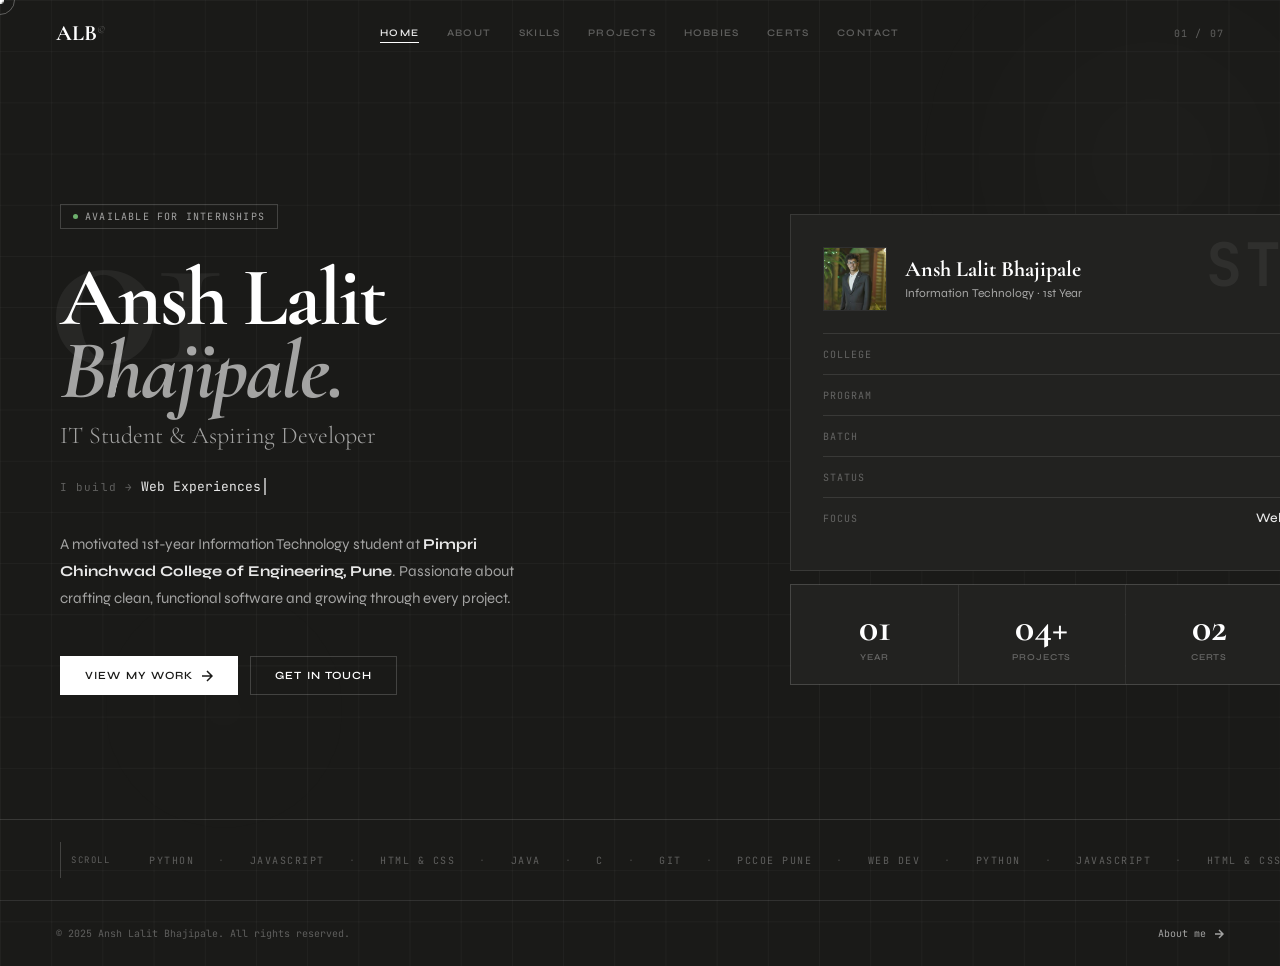
==== index.html @ fe52ee1c "Update index.html" ====
<!doctype html>
<html lang="en">
  <head>
    <meta charset="UTF-8" />
    <meta name="viewport" content="width=device-width, initial-scale=1.0" />
    <title>Ansh Lalit Bhajipale — Portfolio</title>
    <link
      href="https://fonts.googleapis.com/css2?family=Cormorant+Garamond:ital,wght@0,300;0,400;0,600;0,700;1,400;1,600;1,700&family=Syne:wght@400;500;600;700&family=JetBrains+Mono:wght@300;400&display=swap"
      rel="stylesheet"
    />
    <style>
*,
*::before,
*::after {
  box-sizing: border-box;
  margin: 0;
  padding: 0;
}

/* ━━━━━━━━━━━━━━━━━━━━━━━━━━━━━━━
   COLOUR SYSTEM — dark grey base, white accents
   ━━━━━━━━━━━━━━━━━━━━━━━━━━━━━━━ */
:root {
  --bg: #1a1a18; /* primary dark background */
  --bg2: #222220; /* cards / panels */
  --bg3: #2a2a28; /* deeper panels */
  --bg4: #303030; /* hover surfaces */
  --white: #ffffff; /* 5% accent */
  --white90: rgba(255, 255, 255, 0.9);
  --white60: rgba(255, 255, 255, 0.6);
  --white30: rgba(255, 255, 255, 0.3);
  --white12: rgba(255, 255, 255, 0.12);
  --white06: rgba(255, 255, 255, 0.06);
  --line: rgba(255, 255, 255, 0.1);
  --line2: rgba(255, 255, 255, 0.18);

  --f-d: "Cormorant Garamond", serif;
  --f-b: "Syne", sans-serif;
  --f-m: "JetBrains Mono", monospace;
  --ease: cubic-bezier(0.16, 1, 0.3, 1);
  --ease2: cubic-bezier(0.87, 0, 0.13, 1);
}

html {
  scroll-behavior: smooth;
  font-size: 16px;
}
body {
  font-family: var(--f-b);
  background: var(--bg);
  color: var(--white90);
  overflow-x: hidden;
  cursor: none;
  min-height: 100vh;
}

/* ━━━━━━━━━━━━━━━━━━━━━━━━━━━━━━━
   CUSTOM CURSOR
   ━━━━━━━━━━━━━━━━━━━━━━━━━━━━━━━ */
#cd {
  position: fixed;
  width: 7px;
  height: 7px;
  background: var(--white);
  border-radius: 50%;
  pointer-events: none;
  z-index: 9999;
  transform: translate(-50%, -50%);
  transition:
    width 0.25s var(--ease),
    height 0.25s var(--ease),
    opacity 0.25s;
  will-change: left, top;
}
#cr {
  position: fixed;
  width: 30px;
  height: 30px;
  border: 1px solid var(--white30);
  border-radius: 50%;
  pointer-events: none;
  z-index: 9998;
  transform: translate(-50%, -50%);
  transition:
    width 0.35s var(--ease),
    height 0.35s var(--ease),
    border-color 0.3s;
  will-change: left, top;
}
body.hov #cd {
  width: 4px;
  height: 4px;
  opacity: 0.6;
}
body.hov #cr {
  width: 42px;
  height: 42px;
  border-color: var(--white12);
}

/* ━━━━━━━━━━━━━━━━━━━━━━━━━━━━━━━
   PAGE TRANSITION CURTAIN
   ━━━━━━━━━━━━━━━━━━━━━━━━━━━━━━━ */
#curtain {
  position: fixed;
  inset: 0;
  z-index: 8000;
  background: var(--bg3);
  transform: scaleY(0);
  transform-origin: bottom;
  pointer-events: none;
}
#curtain.dn {
  animation: cDn 0.46s var(--ease2) forwards;
}
#curtain.up {
  animation: cUp 0.46s var(--ease2) forwards;
}
@keyframes cDn {
  from {
    transform: scaleY(0);
    transform-origin: bottom;
  }
  to {
    transform: scaleY(1);
    transform-origin: bottom;
  }
}
@keyframes cUp {
  from {
    transform: scaleY(1);
    transform-origin: top;
  }
  to {
    transform: scaleY(0);
    transform-origin: top;
  }
}

/* ━━━━━━━━━━━━━━━━━━━━━━━━━━━━━━━
   NAV
   ━━━━━━━━━━━━━━━━━━━━━━━━━━━━━━━ */
#nav {
  position: fixed;
  top: 0;
  left: 0;
  right: 0;
  z-index: 600;
  display: flex;
  justify-content: space-between;
  align-items: center;
  padding: 20px clamp(20px, 5vw, 56px);
  background: transparent;
  border-bottom: 1px solid transparent;
  transition:
    background 0.4s,
    border-color 0.4s,
    padding 0.35s;
}
#nav.solid {
  background: rgba(26, 26, 24, 0.95);
  backdrop-filter: blur(16px);
  -webkit-backdrop-filter: blur(16px);
  border-color: var(--line);
  padding: 13px clamp(20px, 5vw, 56px);
}
.nav-logo {
  font-family: var(--f-d);
  font-size: 22px;
  font-weight: 700;
  color: var(--white);
  text-decoration: none;
  letter-spacing: -0.2px;
  cursor: none;
  white-space: nowrap;
}
.nav-logo sup {
  font-size: 12px;
  color: var(--white30);
  font-weight: 300;
  margin-left: 1px;
}
.nav-links {
  display: flex;
  gap: 0;
  flex-wrap: wrap;
}
.nl {
  position: relative;
  padding: 6px 14px;
  font-family: var(--f-b);
  font-size: 10px;
  font-weight: 600;
  letter-spacing: 0.12em;
  text-transform: uppercase;
  color: var(--white30);
  background: none;
  border: none;
  cursor: none;
  transition: color 0.25s;
  white-space: nowrap;
}
.nl::after {
  content: "";
  position: absolute;
  bottom: 2px;
  left: 14px;
  right: 14px;
  height: 1px;
  background: var(--white);
  transform: scaleX(0);
  transform-origin: right;
  transition: transform 0.3s var(--ease);
}
.nl:hover,
.nl.on {
  color: var(--white90);
}
.nl:hover::after,
.nl.on::after {
  transform: scaleX(1);
  transform-origin: left;
}
.nav-pg {
  font-family: var(--f-m);
  font-size: 10px;
  color: var(--white30);
  letter-spacing: 0.12em;
  white-space: nowrap;
}

/* ━━━━━━━━━━━━━━━━━━━━━━━━━━━━━━━
   PAGE SHELL
   ━━━━━━━━━━━━━━━━━━━━━━━━━━━━━━━ */
.pg {
  display: none;
  opacity: 1;
  min-height: 100vh;
}
.pg.active {
  display: block;
}
.pg.enter {
  animation: pgIn 0.6s var(--ease) both;
}
@keyframes pgIn {
  from {
    opacity: 0;
    transform: translateY(14px);
  }
  to {
    opacity: 1;
    transform: none;
  }
}

/* ━━━━━━━━━━━━━━━━━━━━━━━━━━━━━━━
   REVEAL UTIL
   ━━━━━━━━━━━━━━━━━━━━━━━━━━━━━━━ */
.rv {
  opacity: 0;
  transform: translateY(22px);
  transition:
    opacity 0.65s var(--ease),
    transform 0.65s var(--ease);
}
.rvl {
  opacity: 0;
  transform: translateX(-22px);
  transition:
    opacity 0.65s var(--ease),
    transform 0.65s var(--ease);
}
.rv.vis,
.rvl.vis {
  opacity: 1;
  transform: none;
}

/* ━━━━━━━━━━━━━━━━━━━━━━━━━━━━━━━
   SHARED
   ━━━━━━━━━━━━━━━━━━━━━━━━━━━━━━━ */
.pg-title {
  font-family: var(--f-d);
  font-size: clamp(44px, 6vw, 78px);
  font-weight: 700;
  line-height: 0.92;
  letter-spacing: -1.5px;
  color: var(--white);
}
.pg-title em {
  font-style: italic;
  color: var(--white60);
}

.sec-lbl {
  display: flex;
  align-items: center;
  gap: 10px;
  margin-bottom: 26px;
}
.sec-lbl-n {
  font-family: var(--f-m);
  font-size: 10px;
  color: var(--white30);
  letter-spacing: 0.15em;
}
.sec-lbl-t {
  font-size: 10px;
  font-weight: 600;
  letter-spacing: 0.15em;
  text-transform: uppercase;
  color: var(--white90);
}
.sec-lbl-l {
  flex: 1;
  height: 1px;
  background: var(--line);
}

.btn {
  display: inline-flex;
  align-items: center;
  gap: 8px;
  padding: 12px 24px;
  font-family: var(--f-b);
  font-size: 11px;
  font-weight: 600;
  letter-spacing: 0.1em;
  text-transform: uppercase;
  background: var(--white);
  color: var(--bg);
  border: 1px solid var(--white);
  cursor: none;
  text-decoration: none;
  transition:
    background 0.25s,
    color 0.25s,
    transform 0.2s;
}
.btn:hover {
  background: var(--white90);
  transform: translateY(-2px);
}
.btn svg {
  transition: transform 0.3s;
}
.btn:hover svg {
  transform: translate(3px, -3px);
}
.btn-o {
  background: transparent;
  color: var(--white);
  border-color: var(--line2);
}
.btn-o:hover {
  background: var(--white12);
  color: var(--white);
}

.pg-foot {
  border-top: 1px solid var(--line);
  padding: clamp(16px, 3vw, 26px) clamp(20px, 5vw, 56px);
  display: flex;
  justify-content: space-between;
  align-items: center;
  flex-wrap: wrap;
  gap: 10px;
  background: var(--bg);
}
.fc {
  font-family: var(--f-m);
  font-size: 10px;
  color: var(--white30);
}
.fn {
  display: inline-flex;
  align-items: center;
  gap: 8px;
  font-family: var(--f-m);
  font-size: 10px;
  color: var(--white60);
  background: none;
  border: none;
  cursor: none;
  transition: color 0.25s;
}
.fn:hover {
  color: var(--white);
}

::-webkit-scrollbar {
  width: 3px;
}
::-webkit-scrollbar-track {
  background: var(--bg);
}
::-webkit-scrollbar-thumb {
  background: var(--bg4);
}

/* ━━━━━━━━━━━━━━━━━━━━━━━━━━━━━━━━━━━━━━━━━━━━━━━━━━
   ①  H O M E  —  COMPLETELY NEW COVER PAGE
   ━━━━━━━━━━━━━━━━━━━━━━━━━━━━━━━━━━━━━━━━━━━━━━━━━━ */
#home {
  padding: 0;
  position: relative;
  overflow: hidden;
}

/* animated grid background */
.cover-grid-bg {
  position: fixed;
  inset: 0;
  pointer-events: none;
  z-index: 0;
  background-image:
    linear-gradient(var(--line) 1px, transparent 1px),
    linear-gradient(90deg, var(--line) 1px, transparent 1px);
  background-size: clamp(32px, 4vw, 56px) clamp(32px, 4vw, 56px);
  opacity: 0.35;
  animation: gridShift 20s linear infinite;
}
@keyframes gridShift {
  from {
    background-position: 0 0;
  }
  to {
    background-position: 56px 56px;
  }
}

/* large ambient orbs */
.orb {
  position: fixed;
  border-radius: 50%;
  filter: blur(80px);
  pointer-events: none;
  z-index: 0;
  opacity: 0.18;
}
.orb1 {
  width: clamp(260px, 40vw, 520px);
  height: clamp(260px, 40vw, 520px);
  background: radial-gradient(
    circle,
    rgba(255, 255, 255, 0.15),
    transparent 70%
  );
  top: -10%;
  right: -10%;
  animation: orbFloat 14s ease-in-out infinite;
}
.orb2 {
  width: clamp(180px, 25vw, 360px);
  height: clamp(180px, 25vw, 360px);
  background: radial-gradient(
    circle,
    rgba(255, 255, 255, 0.1),
    transparent 70%
  );
  bottom: 10%;
  left: 5%;
  animation: orbFloat 18s ease-in-out infinite reverse;
}
@keyframes orbFloat {
  0%,
  100% {
    transform: translate(0, 0) scale(1);
  }
  33% {
    transform: translate(20px, -30px) scale(1.05);
  }
  66% {
    transform: translate(-15px, 20px) scale(0.95);
  }
}

/* cover layout */
.cover-wrap {
  position: relative;
  z-index: 2;
  min-height: 100vh;
  display: grid;
  grid-template-rows: 1fr auto;
  padding-top: 80px;
}
.cover-main {
  display: grid;
  grid-template-columns: 500px 670px;
  align-items: center;
  padding: clamp(40px, 6vw, 80px) clamp(20px, 5vw, 60px);
  gap: 18vw;
}
.cover-left {
  position: relative;
}

/* big decorative number */
.cover-bignum {
  position: absolute;
  top: -30px;
  left: -10px;
  font-family: var(--f-d);
  font-size: clamp(120px, 18vw, 240px);
  font-weight: 700;
  color: var(--white06);
  line-height: 1;
  letter-spacing: -8px;
  pointer-events: none;
  user-select: none;
  animation: fI 1.2s var(--ease) both;
}

.cover-eyebrow {
  display: flex;
  align-items: center;
  gap: 10px;
  margin-bottom: clamp(20px, 3vw, 32px);
  animation: sR 0.7s 0.1s var(--ease) both;
  position: relative;
  z-index: 1;
}
.eyebrow-pill {
  display: flex;
  align-items: center;
  gap: 7px;
  padding: 5px 12px;
  border: 1px solid var(--line2);
  font-family: var(--f-m);
  font-size: 10px;
  color: var(--white60);
  letter-spacing: 0.12em;
  text-transform: uppercase;
}
.eyebrow-dot {
  width: 5px;
  height: 5px;
  background: #6db06d;
  border-radius: 50%;
  animation: blink 2.2s ease-in-out infinite;
  flex-shrink: 0;
}
@keyframes blink {
  0%,
  100% {
    opacity: 1;
  }
  50% {
    opacity: 0.25;
  }
}

.cover-name {
  font-family: var(--f-d);
  font-size: clamp(44px, 6.5vw, 88px);
  font-weight: 700;
  line-height: 0.88;
  letter-spacing: -2px;
  color: var(--white);
  position: relative;
  z-index: 1;
  animation: sR 0.7s 0.22s var(--ease) both;
}
.cover-name em {
  font-style: italic;
  color: var(--white60);
  display: block;
}

.cover-role {
  font-family: var(--f-d);
  font-size: clamp(16px, 2vw, 24px);
  font-weight: 300;
  color: var(--white60);
  margin-top: 14px;
  margin-bottom: clamp(16px, 3vw, 28px);
  position: relative;
  z-index: 1;
  animation: sR 0.7s 0.34s var(--ease) both;
}

/* typewriter */
.cover-typewriter {
  display: flex;
  align-items: center;
  gap: 8px;
  margin-bottom: clamp(20px, 3vw, 36px);
  animation: sR 0.7s 0.44s var(--ease) both;
  position: relative;
  z-index: 1;
}
.tw-label {
  font-family: var(--f-m);
  font-size: 11px;
  color: var(--white30);
  letter-spacing: 0.1em;
}
.tw-text {
  font-family: var(--f-m);
  font-size: 13px;
  color: var(--white90);
  border-right: 2px solid var(--white60);
  padding-right: 3px;
  animation: cursor-blink 1s step-end infinite;
  white-space: nowrap;
  overflow: hidden;
}
@keyframes cursor-blink {
  0%,
  100% {
    border-color: var(--white60);
  }
  50% {
    border-color: transparent;
  }
}

.cover-desc {
  font-size: clamp(13px, 1.4vw, 15px);
  line-height: 1.8;
  color: var(--white60);
  max-width: 460px;
  margin-bottom: clamp(24px, 4vw, 44px);
  position: relative;
  z-index: 1;
  animation: sR 0.7s 0.54s var(--ease) both;
}

.cover-btns {
  display: flex;
  gap: 12px;
  flex-wrap: wrap;
  animation: sR 0.7s 0.65s var(--ease) both;
  position: relative;
  z-index: 1;
}

/* right panel */
.cover-right {
  display: flex;
  flex-direction: column;
  gap: clamp(12px, 1vw, 20px);
  animation: fI 0.9s 0.4s var(--ease) both;
}

/* identity card */
.id-card {
  background: var(--bg2);
  border: 1px solid var(--line);
  padding: clamp(20px, 3vw, 32px);
  position: relative;
  overflow: hidden;
}
.id-card::before {
  content: "STUDENT";
  position: absolute;
  top: 10px;
  right: -20px;
  font-family: var(--f-m);
  font-size: 60px;
  font-weight: 700;
  color: var(--white06);
  letter-spacing: 0.05em;
  pointer-events: none;
}
.id-top {
  display: flex;
  align-items: center;
  gap: clamp(12px, 2vw, 18px);
  margin-bottom: clamp(16px, 2vw, 22px);
}
.id-avatar {
  width: clamp(48px, 6vw, 64px);
  height: clamp(48px, 6vw, 64px);
  border: 1px solid var(--line2);
  border-color: #303030;
  display: flex;
  align-items: center;
  justify-content: center;
  font-family: var(--f-d);
  font-size: clamp(18px, 3vw, 26px);
  font-weight: 700;
  color: var(--white);
  background: var(--bg3);
  flex-shrink: 0;
  background-image: url('pfp.jpg');
  background-repeat: no-repeat;
  background-size: cover; /* Or 'contain' */
  background-position: center; /* Centers the image */
}
.id-info h3 {
  font-family: var(--f-d);
  font-size: clamp(16px, 2vw, 22px);
  font-weight: 700;
  color: var(--white);
  line-height: 1.2;
}
.id-info p {
  font-size: clamp(10px, 1.2vw, 12px);
  color: var(--white60);
  margin-top: 3px;
  line-height: 1.4;
}
.id-rows {
  display: flex;
  flex-direction: column;
  gap: 0;
  border-top: 1px solid var(--line);
}
.id-row {
  display: flex;
  justify-content: space-between;
  align-items: center;
  padding: clamp(8px, 1.2vw, 12px) 0;
  border-bottom: 1px solid var(--line);
}
.id-row:last-child {
  border-bottom: none;
}
.id-key {
  font-family: var(--f-m);
  font-size: 10px;
  color: var(--white30);
  letter-spacing: 0.1em;
  text-transform: uppercase;
}
.id-val {
  font-size: clamp(11px, 1.2vw, 13px);
  color: var(--white90);
  font-weight: 500;
  text-align: right;
}

/* stats grid */
.cover-stats {
  display: grid;
  grid-template-columns: repeat(4, 1fr);
  gap: 1px;
  background: var(--line);
  border: 1px solid var(--line);
}
.cs-cell {
  background: var(--bg2);
  padding: clamp(14px, 2vw, 22px) clamp(10px, 1.5vw, 16px);
  text-align: center;
  transition: background 0.3s;
}
.cs-cell:hover {
  background: var(--bg4);
}
.cs-n {
  font-family: var(--f-d);
  font-size: clamp(24px, 3.5vw, 40px);
  font-weight: 700;
  color: var(--white);
  display: block;
  line-height: 1;
}
.cs-l {
  font-size: 9px;
  font-weight: 600;
  color: var(--white30);
  letter-spacing: 0.1em;
  text-transform: uppercase;
  margin-top: 5px;
  display: block;
}

/* scroll indicator */
.cover-bottom {
  position: relative;
  z-index: 2;
  display: flex;
  justify-content: space-between;
  align-items: center;
  padding: clamp(14px, 2vw, 22px) clamp(20px, 5vw, 60px);
  border-top: 1px solid var(--line);
}
.cover-scroll {
  display: flex;
  align-items: center;
  gap: 10px;
}
.c-scr-line {
  width: 1px;
  height: 36px;
  background: var(--line2);
  animation: p2 2.2s ease-in-out infinite;
}
@keyframes p2 {
  0%,
  100% {
    transform: scaleY(1);
    opacity: 1;
  }
  50% {
    transform: scaleY(0.5);
    opacity: 0.3;
  }
}
.c-scr-txt {
  font-family: var(--f-m);
  font-size: 9px;
  color: var(--white30);
  letter-spacing: 0.18em;
  text-transform: uppercase;
}
.cover-marquee {
  overflow: hidden;
  flex: 1;
  margin: 0 clamp(16px, 3vw, 40px);
}
.marquee-inner {
  display: flex;
  gap: 24px;
  white-space: nowrap;
  animation: mq 20s linear infinite;
}
.marquee-inner span {
  font-family: var(--f-m);
  font-size: 10px;
  color: var(--white30);
  letter-spacing: 0.15em;
  text-transform: uppercase;
}
.mq-dot {
  color: var(--line2) !important;
}
@keyframes mq {
  from {
    transform: translateX(0);
  }
  to {
    transform: translateX(-50%);
  }
}
.cover-num {
  font-family: var(--f-m);
  font-size: 10px;
  color: var(--white30);
  letter-spacing: 0.1em;
}

@keyframes sR {
  from {
    opacity: 0;
    transform: translateX(-18px);
  }
  to {
    opacity: 1;
    transform: none;
  }
}
@keyframes fI {
  from {
    opacity: 0;
  }
  to {
    opacity: 1;
  }
}

/* ━━━━━━━━━━━━━━━━━━━━━━━━━━━━━━━
   ②  ABOUT
   ━━━━━━━━━━━━━━━━━━━━━━━━━━━━━━━ */
.abt-top {
  padding: clamp(80px, 10vw, 130px) clamp(20px, 5vw, 56px)
    clamp(40px, 5vw, 70px);
  border-bottom: 1px solid var(--line);
  display: grid;
  grid-template-columns: 1fr 1fr;
  gap: clamp(30px, 5vw, 70px);
  align-items: end;
  background: var(--bg);
}
.abt-intro {
  font-size: clamp(13px, 1.5vw, 16px);
  line-height: 1.9;
  color: var(--white60);
  padding-left: 18px;
  border-left: 2px solid var(--white);
}
.abt-body {
  display: grid;
  grid-template-columns: 3fr 2fr;
  border-bottom: 1px solid var(--line);
}
.abt-main {
  padding: clamp(28px, 4vw, 52px);
  border-right: 1px solid var(--line);
  background: var(--bg);
}
.abt-side {
  padding: clamp(28px, 4vw, 52px) clamp(20px, 3vw, 38px);
  background: var(--bg2);
}
.abt-text p {
  font-size: clamp(13px, 1.4vw, 15px);
  line-height: 1.9;
  color: var(--white60);
  margin-bottom: 16px;
}
.abt-text strong {
  color: var(--white);
  font-weight: 600;
}
.edu-item {
  padding: 14px 0;
  border-bottom: 1px solid var(--line);
  transition: padding-left 0.3s var(--ease);
}
.edu-item:first-child {
  border-top: 1px solid var(--line);
}
.edu-item:hover {
  padding-left: 8px;
}
.edu-yr {
  font-family: var(--f-m);
  font-size: 10px;
  color: var(--white30);
  margin-bottom: 4px;
}
.edu-deg {
  font-size: 13px;
  font-weight: 600;
  color: var(--white);
  margin-bottom: 3px;
}
.edu-sch {
  font-size: 11px;
  color: var(--white60);
}
.int-list {
  display: flex;
  flex-direction: column;
  gap: 7px;
  margin-top: 18px;
}
.int-tag {
  display: flex;
  align-items: center;
  gap: 10px;
  padding: 9px 13px;
  background: var(--bg3);
  font-size: 12px;
  color: var(--white90);
  transition:
    background 0.3s,
    padding-left 0.3s;
  cursor: none;
}
.int-tag::before {
  content: "";
  width: 3px;
  height: 3px;
  background: var(--white60);
  border-radius: 50%;
  flex-shrink: 0;
}
.int-tag:hover {
  background: var(--bg4);
  padding-left: 20px;
}
.abt-strip {
  display: grid;
  grid-template-columns: repeat(4, 1fr);
  border-top: 1px solid var(--line);
  background: var(--bg2);
}
.strip-c {
  padding: clamp(18px, 2.5vw, 28px) clamp(16px, 2.5vw, 30px);
  border-right: 1px solid var(--line);
  transition: background 0.3s;
}
.strip-c:last-child {
  border-right: none;
}
.strip-c:hover {
  background: var(--bg4);
}
.strip-big {
  font-family: var(--f-d);
  font-size: clamp(28px, 4vw, 36px);
  font-weight: 700;
  color: var(--white);
  display: block;
  margin-bottom: 4px;
}
.strip-sm {
  font-size: 10px;
  color: var(--white30);
  letter-spacing: 0.1em;
  text-transform: uppercase;
}

/* ━━━━━━━━━━━━━━━━━━━━━━━━━━━━━━━
   ③  SKILLS — redesigned
   ━━━━━━━━━━━━━━━━━━━━━━━━━━━━━━━ */
.skl-top {
  padding: clamp(80px, 10vw, 130px) clamp(20px, 5vw, 56px) clamp(36px, 4vw, 56px);
  border-bottom: 1px solid var(--line);
  display: flex;
  justify-content: space-between;
  align-items: flex-end;
  flex-wrap: wrap;
  gap: 16px;
  background: var(--bg);
}
.skl-note {
  font-size: 13px;
  color: var(--white60);
  max-width: 280px;
  text-align: right;
  line-height: 1.7;
}

/* Skill rows — editorial split layout */
.skl-rows {
  display: flex;
  flex-direction: column;
}
.skl-row {
  display: grid;
  grid-template-columns: 300px 1fr;
  border-bottom: 1px solid var(--line);
  background: var(--bg);
  transition: background 0.3s;
  position: relative;
  overflow: hidden;
}
.skl-row::before {
  content: "";
  position: absolute;
  left: 0; top: 0; bottom: 0;
  width: 0;
  background: var(--white);
  transition: width 0.35s var(--ease);
}
.skl-row:hover::before { width: 2px; }
.skl-row:hover { background: var(--bg2); }

.skl-row-left {
  padding: clamp(24px, 3.5vw, 44px) clamp(20px, 4vw, 56px);
  border-right: 1px solid var(--line);
  display: flex;
  gap: 18px;
  align-items: flex-start;
}
.skl-row-num {
  font-family: var(--f-m);
  font-size: 10px;
  color: var(--white30);
  letter-spacing: 0.15em;
  padding-top: 2px;
  flex-shrink: 0;
}
.skl-row-info {
  display: flex;
  flex-direction: column;
  gap: 8px;
}
.skl-row-cat {
  font-size: 10px;
  font-weight: 600;
  letter-spacing: 0.15em;
  text-transform: uppercase;
  color: var(--white90);
}
.skl-row-names {
  font-family: var(--f-d);
  font-size: clamp(18px, 2.2vw, 24px);
  font-weight: 600;
  color: var(--white60);
  line-height: 1.3;
  letter-spacing: -0.3px;
}

.skl-row-right {
  padding: clamp(24px, 3.5vw, 44px) clamp(20px, 4vw, 56px);
}
.skl-stack-bars {
  display: flex;
  flex-direction: column;
  gap: 12px;
  width: 100%;
}
.skl-stack-item {
  display: grid;
  grid-template-columns: 140px 1fr 36px;
  align-items: center;
  gap: 14px;
}
.skl-stack-label {
  font-size: 11px;
  font-weight: 500;
  color: var(--white60);
  white-space: nowrap;
}
.skl-stack-track {
  height: 2px;
  background: var(--bg4);
  overflow: hidden;
}
.skl-stack-fill {
  height: 100%;
  background: var(--white);
  transform: scaleX(0);
  transform-origin: left;
  transition: transform 1.1s var(--ease);
}
.skl-stack-pct {
  font-family: var(--f-m);
  font-size: 10px;
  color: var(--white30);
  text-align: right;
}

/* keep old .bar-fill working for animBars() selector */
.bar-fill { height: 100%; background: var(--white); transform: scaleX(0); transform-origin: left; transition: transform 1.1s var(--ease); }

.chips-row {
  padding: clamp(24px, 3vw, 38px) clamp(20px, 5vw, 56px);
  border-bottom: 1px solid var(--line);
  background: var(--bg2);
}
.chips-lbl {
  font-size: 10px;
  font-weight: 600;
  letter-spacing: 0.15em;
  text-transform: uppercase;
  color: var(--white30);
  margin-bottom: 16px;
}
.chips {
  display: flex;
  flex-wrap: wrap;
  gap: 8px;
}
.chip {
  padding: 6px 13px;
  border: 1px solid var(--line);
  font-family: var(--f-m);
  font-size: 11px;
  color: var(--white60);
  transition: background 0.25s, color 0.25s, border-color 0.25s, transform 0.2s;
  cursor: none;
}
.chip:hover {
  background: var(--white);
  color: var(--bg);
  border-color: var(--white);
  transform: translateY(-2px);
}

/* ━━━━━━━━━━━━━━━━━━━━━━━━━━━━━━━
   ⑤  CERTIFICATIONS — 2-card bold
   ━━━━━━━━━━━━━━━━━━━━━━━━━━━━━━━ */
.crt-top {
  padding: clamp(80px, 10vw, 130px) clamp(20px, 5vw, 56px) clamp(36px, 4vw, 56px);
  border-bottom: 1px solid var(--line);
  display: grid;
  grid-template-columns: 1fr 1fr;
  gap: clamp(24px, 4vw, 60px);
  align-items: end;
  background: var(--bg);
}
.crt-sub {
  font-size: clamp(13px, 1.5vw, 15px);
  line-height: 1.9;
  color: var(--white60);
  max-width: 380px;
  align-self: end;
}
.crt-duo {
  display: grid;
  grid-template-columns: 1fr 1fr;
  min-height: 420px;
}
.crt-big {
  position: relative;
  overflow: hidden;
  padding: clamp(32px, 4vw, 60px) clamp(24px, 4vw, 56px);
  border-right: 1px solid var(--line);
  border-bottom: 1px solid var(--line);
  background: var(--bg);
  display: flex;
  flex-direction: column;
  gap: 20px;
  transition: background 0.35s;
}
.crt-big:last-child { border-right: none; }
.crt-big:hover { background: var(--bg2); }
.crt-big::before {
  content: "";
  position: absolute;
  top: 0; left: 0; right: 0;
  height: 0;
  background: var(--white);
  transition: height 0.35s var(--ease);
}
.crt-big:hover::before { height: 2px; }

.crt-big-num {
  font-family: var(--f-m);
  font-size: 10px;
  color: var(--white30);
  letter-spacing: 0.15em;
}
.crt-big-icon {
  font-size: clamp(32px, 4vw, 48px);
  line-height: 1;
}
.crt-big-body {
  flex: 1;
  position: relative;
  z-index: 1;
}
.crt-big-name {
  font-family: var(--f-d);
  font-size: clamp(28px, 4vw, 48px);
  font-weight: 700;
  color: var(--white);
  letter-spacing: -1px;
  line-height: 1.05;
  margin-bottom: 10px;
}
.crt-big-issuer {
  font-size: 11px;
  font-weight: 600;
  letter-spacing: 0.1em;
  text-transform: uppercase;
  color: var(--white30);
  margin-bottom: 16px;
}
.crt-big-desc {
  font-size: clamp(12px, 1.3vw, 13px);
  color: var(--white60);
  line-height: 1.75;
  max-width: 400px;
  margin-bottom: 20px;
}
.crt-big-tags {
  display: flex;
  gap: 6px;
  flex-wrap: wrap;
}
.crt-big-deco {
  position: absolute;
  bottom: -12px;
  right: -6px;
  font-family: var(--f-d);
  font-size: clamp(72px, 10vw, 130px);
  font-weight: 700;
  color: var(--white06);
  letter-spacing: -4px;
  pointer-events: none;
  user-select: none;
  line-height: 1;
  transition: color 0.35s;
}
.crt-big:hover .crt-big-deco { color: rgba(255,255,255,0.09); }

/* ━━━━━━━━━━━━━━━━━━━━━━━━━━━━━━━
   ④  PROJECTS
   ━━━━━━━━━━━━━━━━━━━━━━━━━━━━━━━ */
.prj-top {
  padding: clamp(80px, 10vw, 130px) clamp(20px, 5vw, 56px)
    clamp(36px, 4vw, 56px);
  border-bottom: 1px solid var(--line);
  display: flex;
  justify-content: space-between;
  align-items: flex-end;
  flex-wrap: wrap;
  gap: 16px;
  background: var(--bg);
}
.prj-note {
  font-size: 13px;
  color: var(--white60);
  max-width: 270px;
  text-align: right;
  line-height: 1.7;
}
.prj-list {
  display: flex;
  flex-direction: column;
}
.prj-row {
  display: grid;
  grid-template-columns: clamp(44px, 5vw, 68px) 1fr auto;
  align-items: center;
  gap: clamp(16px, 3vw, 34px);
  padding: clamp(20px, 3vw, 30px) clamp(20px, 5vw, 56px);
  border-bottom: 1px solid var(--line);
  position: relative;
  overflow: hidden;
  background: var(--bg);
  transition: background 0.3s;
  cursor: none;
}
.prj-row::before {
  content: "";
  position: absolute;
  left: 0;
  top: 0;
  bottom: 0;
  width: 0;
  background: var(--white);
  transition: width 0.35s var(--ease);
}
.prj-row:hover::before {
  width: 2px;
}
.prj-row:hover {
  background: var(--bg2);
}
.prj-num {
  font-family: var(--f-m);
  font-size: 11px;
  color: var(--white30);
  position: relative;
  z-index: 1;
}
.prj-info {
  position: relative;
  z-index: 1;
  min-width: 0;
}
.prj-name {
  font-family: var(--f-d);
  font-size: clamp(20px, 2.8vw, 26px);
  font-weight: 600;
  color: var(--white);
  margin-bottom: 6px;
  transition: letter-spacing 0.3s;
}
.prj-row:hover .prj-name {
  letter-spacing: -0.3px;
}
.prj-desc {
  font-size: clamp(11px, 1.3vw, 13px);
  color: var(--white60);
  line-height: 1.65;
  max-width: 520px;
}
.prj-right {
  position: relative;
  z-index: 1;
  display: flex;
  flex-direction: column;
  align-items: flex-end;
  gap: 10px;
  flex-shrink: 0;
}
.prj-tags {
  display: flex;
  gap: 6px;
  flex-wrap: wrap;
  justify-content: flex-end;
}
.pt {
  font-family: var(--f-m);
  font-size: 9px;
  color: var(--white60);
  border: 1px solid var(--line);
  padding: 3px 9px;
  letter-spacing: 0.04em;
  white-space: nowrap;
}
.prj-arr {
  width: 32px;
  height: 32px;
  border: 1px solid var(--line);
  display: flex;
  align-items: center;
  justify-content: center;
  transition:
    background 0.3s,
    border-color 0.3s,
    transform 0.3s;
  flex-shrink: 0;
}
.prj-row:hover .prj-arr {
  background: var(--white);
  border-color: var(--white);
  transform: rotate(45deg);
}
.prj-row:hover .prj-arr svg {
  stroke: var(--bg);
}


/* ━━━━━━━━━━━━━━━━━━━━━━━━━━━━━━━
   ⑥  CONTACT
   ━━━━━━━━━━━━━━━━━━━━━━━━━━━━━━━ */
.cnt-top {
  padding: clamp(80px, 10vw, 130px) clamp(20px, 5vw, 56px)
    clamp(40px, 5vw, 70px);
  border-bottom: 1px solid var(--line);
  display: grid;
  grid-template-columns: 1fr 1fr;
  gap: clamp(30px, 5vw, 70px);
  background: var(--bg);
}
.cnt-tagline {
  font-size: clamp(13px, 1.5vw, 15px);
  line-height: 1.9;
  color: var(--white60);
  margin-bottom: clamp(20px, 3vw, 32px);
}
.c-links {
  display: flex;
  flex-direction: column;
}
.c-lrow {
  display: flex;
  justify-content: space-between;
  align-items: center;
  padding: clamp(10px, 1.5vw, 14px) 0;
  border-top: 1px solid var(--line);
  transition: padding-left 0.3s var(--ease);
  cursor: none;
}
.c-lrow:last-child {
  border-bottom: 1px solid var(--line);
}
.c-lrow:hover {
  padding-left: 10px;
}
.cl-plat {
  font-size: 10px;
  font-weight: 600;
  letter-spacing: 0.1em;
  text-transform: uppercase;
  color: var(--white30);
}
.linksss {
  color: inherit;
  text-decoration: none;
}
.cl-hdl {
  font-size: clamp(11px, 1.3vw, 13px);
  color: var(--white90);
  font-weight: 500;
}
.cl-arr {
  color: var(--white60);
  font-size: 13px;
  transition: transform 0.3s;
}
.c-lrow:hover .cl-arr {
  transform: translate(3px, -3px);
}
.cnt-form-area {
  display: grid;
  grid-template-columns: 3fr 2fr;
  border-top: 1px solid var(--line);
}
.form-col {
  padding: clamp(28px, 4vw, 52px);
  border-right: 1px solid var(--line);
  background: var(--bg);
}
.info-col {
  padding: clamp(28px, 4vw, 52px) clamp(20px, 3vw, 42px);
  background: var(--bg2);
}
.form-h {
  font-family: var(--f-d);
  font-size: clamp(22px, 3vw, 28px);
  font-weight: 700;
  color: var(--white);
  margin-bottom: 6px;
}
.form-sh {
  font-size: 13px;
  color: var(--white60);
  margin-bottom: clamp(20px, 3vw, 32px);
  line-height: 1.6;
}
.ff {
  margin-bottom: 22px;
  position: relative;
}
.ff label {
  display: block;
  font-size: 10px;
  font-weight: 600;
  letter-spacing: 0.12em;
  text-transform: uppercase;
  color: var(--white30);
  margin-bottom: 8px;
}
.ff input,
.ff textarea {
  width: 100%;
  background: transparent;
  border: none;
  border-bottom: 1px solid var(--line);
  padding: 10px 0;
  font-family: var(--f-b);
  font-size: 14px;
  color: var(--white90);
  outline: none;
  transition: border-color 0.3s;
}
.ff input::placeholder,
.ff textarea::placeholder {
  color: var(--white30);
}
.ff input:focus,
.ff textarea:focus {
  border-color: var(--white60);
}
.ff textarea {
  min-height: 86px;
  resize: none;
}
.ff-line {
  position: absolute;
  bottom: 0;
  left: 0;
  right: 0;
  height: 1px;
  background: var(--white);
  transform: scaleX(0);
  transform-origin: left;
  transition: transform 0.4s var(--ease);
  pointer-events: none;
  z-index: 2;
}
.ff input:focus ~ .ff-line,
.ff textarea:focus ~ .ff-line {
  transform: scaleX(1);
}
.sub-btn {
  display: flex;
  align-items: center;
  gap: 10px;
  width: 100%;
  padding: 14px 20px;
  background: var(--white);
  color: var(--bg);
  border: none;
  cursor: none;
  font-family: var(--f-b);
  font-size: 11px;
  font-weight: 600;
  letter-spacing: 0.08em;
  text-transform: uppercase;
  transition:
    opacity 0.25s,
    transform 0.2s;
  margin-top: 4px;
}
.sub-btn:hover {
  opacity: 0.9;
  transform: translateY(-2px);
}
.sub-btn svg {
  margin-left: auto;
  transition: transform 0.3s;
  flex-shrink: 0;
}
.sub-btn:hover svg {
  transform: translate(3px, -3px);
}
.ib {
  margin-bottom: 24px;
}
.il {
  font-size: 10px;
  font-weight: 600;
  letter-spacing: 0.12em;
  text-transform: uppercase;
  color: var(--white30);
  margin-bottom: 9px;
}
.iv {
  font-size: clamp(12px, 1.4vw, 14px);
  color: var(--white90);
  line-height: 1.7;
}
.iv a {
  color: var(--white90);
  text-decoration: none;
  border-bottom: 1px solid var(--line);
  transition: border-color 0.25s;
}
.iv a:hover {
  border-color: var(--white60);
}
.avail {
  display: inline-flex;
  align-items: center;
  gap: 8px;
  padding: 8px 13px;
  border: 1px solid var(--line);
  font-size: 11px;
  font-weight: 600;
  color: var(--white90);
  letter-spacing: 0.06em;
  text-transform: uppercase;
}
.avail-dot {
  width: 6px;
  height: 6px;
  background: #6db06d;
  border-radius: 50%;
  animation: blink 2.2s ease-in-out infinite;
  flex-shrink: 0;
}

/* ━━━━━━━━━━━━━━━━━━━━━━━━━━━━━━━
   ④  HOBBIES
   ━━━━━━━━━━━━━━━━━━━━━━━━━━━━━━━ */
.hob-top {
  padding: clamp(80px, 10vw, 130px) clamp(20px, 5vw, 56px) clamp(36px, 4vw, 56px);
  border-bottom: 1px solid var(--line);
  display: grid;
  grid-template-columns: 1fr 1fr;
  gap: clamp(24px, 4vw, 60px);
  align-items: end;
  background: var(--bg);
}
.hob-sub {
  font-size: clamp(13px, 1.5vw, 15px);
  line-height: 1.9;
  color: var(--white60);
  max-width: 380px;
  align-self: end;
}
.hob-grid {
  display: grid;
  grid-template-columns: repeat(2, 1fr);
  border-top: none;
}
.hob-card {
  border-right: 1px solid var(--line);
  border-bottom: 1px solid var(--line);
}
.hob-card:nth-child(2n) {
  border-right: none;
}
.hob-card-inner {
  position: relative;
  overflow: hidden;
  padding: clamp(28px, 4vw, 52px);
  min-height: 320px;
  display: flex;
  flex-direction: column;
  gap: 20px;
  background: var(--bg);
  transition: background 0.35s;
}
.hob-card-inner:hover {
  background: var(--bg2);
}
.hob-card-inner.hob-card--accent {
  background: var(--bg2);
}
.hob-card-inner.hob-card--accent:hover {
  background: var(--bg3);
}
.hob-card-deco {
  position: absolute;
  bottom: -8px;
  right: -4px;
  font-family: var(--f-d);
  font-size: clamp(56px, 7vw, 90px);
  font-weight: 700;
  color: var(--white06);
  letter-spacing: -2px;
  pointer-events: none;
  user-select: none;
  line-height: 1;
  transition: color 0.35s;
}
.hob-card-inner:hover .hob-card-deco {
  color: rgba(255,255,255,0.09);
}
.hob-num {
  font-family: var(--f-m);
  font-size: 10px;
  color: var(--white30);
  letter-spacing: 0.15em;
}
.hob-icon-wrap {
  width: 52px;
  height: 52px;
  border: 1px solid var(--line);
  display: flex;
  align-items: center;
  justify-content: center;
  color: var(--white60);
  transition: border-color 0.3s, color 0.3s, transform 0.35s var(--ease);
  flex-shrink: 0;
}
.hob-card-inner:hover .hob-icon-wrap {
  border-color: var(--white30);
  color: var(--white90);
  transform: rotate(-4deg) scale(1.08);
}
.hob-svg {
  width: 28px;
  height: 28px;
}
.hob-content {
  flex: 1;
  position: relative;
  z-index: 1;
}
.hob-name {
  font-family: var(--f-d);
  font-size: clamp(22px, 2.8vw, 32px);
  font-weight: 700;
  color: var(--white);
  margin-bottom: 12px;
  line-height: 1.1;
  letter-spacing: -0.5px;
  transition: letter-spacing 0.3s;
}
.hob-card-inner:hover .hob-name {
  letter-spacing: -0.8px;
}
.hob-desc {
  font-size: clamp(12px, 1.3vw, 13px);
  color: var(--white60);
  line-height: 1.75;
  max-width: 400px;
  margin-bottom: 18px;
}
.hob-tags {
  display: flex;
  gap: 6px;
  flex-wrap: wrap;
}
.hob-tag {
  font-family: var(--f-m);
  font-size: 9px;
  color: var(--white60);
  border: 1px solid var(--line);
  padding: 3px 9px;
  letter-spacing: 0.06em;
  text-transform: uppercase;
  transition: background 0.25s, color 0.25s, border-color 0.25s;
}
.hob-card-inner:hover .hob-tag {
  border-color: var(--line2);
  color: var(--white90);
}
.hob-quote {
  padding: clamp(28px, 4vw, 52px) clamp(20px, 5vw, 56px);
  border-top: 1px solid var(--line);
  display: flex;
  align-items: center;
  justify-content: center;
  gap: 20px;
  background: var(--bg2);
}
.hob-q-mark {
  font-family: var(--f-d);
  font-size: clamp(48px, 6vw, 72px);
  color: var(--white12);
  line-height: 1;
  flex-shrink: 0;
}
.hob-q-text {
  font-family: var(--f-d);
  font-size: clamp(16px, 2.2vw, 22px);
  font-style: italic;
  color: var(--white60);
  text-align: center;
  max-width: 480px;
  line-height: 1.5;
}

/* ━━━━━━━━━━━━━━━━━━━━━━━━━━━━━━━
   RESPONSIVE
   ━━━━━━━━━━━━━━━━━━━━━━━━━━━━━━━ */

/* Tablet 1024px */
@media (max-width: 1024px) {
  .cover-main {
    grid-template-columns: 1fr;
    gap: 32px;
  }
  .cover-right {
    flex-direction: row;
    flex-wrap: wrap;
  }
  .id-card {
    flex: 1 1 280px;
  }
  .cover-stats {
    flex: 1 1 200px;
  }
  .cover-bignum {
    display: none;
  }
  .abt-top,
  .cnt-top,
  .hob-top,
  .crt-top {
    grid-template-columns: 1fr;
    gap: 28px;
  }
  .skl-note,
  .prj-note {
    text-align: left;
    max-width: 100%;
  }
  .crt-grid {
    grid-template-columns: repeat(2, 1fr);
  }
  .crt-card:nth-child(3n) {
    border-right: 1px solid var(--line);
  }
  .crt-card:nth-child(2n) {
    border-right: none;
  }
  .crt-card:nth-child(n + 4) {
    border-bottom: 1px solid var(--line);
  }
  .crt-card:nth-child(n + 5) {
    border-bottom: none;
  }
}

/* Mobile 768px */
@media (max-width: 768px) {
  #nav {
    padding: 16px 20px;
  }
  .nav-links {
    display: none;
  }
  .cover-main {
    padding: clamp(80px, 12vw, 100px) 20px 28px;
  }
  .cover-right {
    flex-direction: column;
  }
  .cover-stats {
    grid-template-columns: repeat(2, 1fr);
  }
  .cover-bottom {
    padding: 14px 20px;
    gap: 12px;
  }
  .cover-marquee {
    display: none;
  }
  .abt-body {
    grid-template-columns: 1fr;
  }
  .abt-main {
    border-right: none;
  }
  .abt-strip {
    grid-template-columns: repeat(2, 1fr);
  }
  .strip-c:nth-child(2n) {
    border-right: none;
  }
  .strip-c:nth-child(n + 3) {
    border-top: 1px solid var(--line);
  }
  .skl-cols {
    grid-template-columns: 1fr;
  }
  .skl-col {
    border-right: none;
  }
  .skl-row {
    grid-template-columns: 1fr;
  }
  .skl-row-left {
    border-right: none;
    border-bottom: 1px solid var(--line);
  }
  .crt-duo {
    grid-template-columns: 1fr;
  }
  .crt-big {
    border-right: none;
  }
  .chips-row {
    padding: 24px 20px;
  }
  .prj-row {
    padding: 18px 20px;
    grid-template-columns: 38px 1fr;
  }
  .prj-right {
    display: none;
  }
  .crt-grid {
    grid-template-columns: 1fr;
  }
  .crt-card:nth-child(n) {
    border-right: none;
    border-bottom: 1px solid var(--line);
  }
  .crt-card:last-child {
    border-bottom: none;
  }
  .cnt-top {
    grid-template-columns: 1fr;
    gap: 24px;
  }
  .cnt-form-area {
    grid-template-columns: 1fr;
  }
  .form-col {
    border-right: none;
  }
  .hob-grid {
    grid-template-columns: 1fr;
  }
  .hob-card {
    border-right: none;
  }
  .hob-quote {
    flex-direction: column;
    gap: 8px;
  }
  .abt-top,
  .cnt-top,
  .skl-top,
  .prj-top,
  .crt-top,
  .hob-top {
    padding: clamp(80px, 12vw, 100px) 20px 28px;
  }
  .abt-main,
  .abt-side,
  .form-col,
  .info-col {
    padding: 24px 20px;
  }
  .pg-foot {
    padding: 16px 20px;
  }
}

/* Small 480px */
@media (max-width: 480px) {
  .cover-name {
    font-size: clamp(38px, 9vw, 54px);
  }
  .pg-title {
    font-size: clamp(36px, 9vw, 52px);
  }
  .id-top {
    flex-direction: column;
    align-items: flex-start;
    gap: 10px;
  }
  .cover-btns {
    flex-direction: column;
  }
  .cover-btns .btn {
    justify-content: center;
  }
  .abt-strip {
    grid-template-columns: 1fr 1fr;
  }
  .cover-stats {
    grid-template-columns: repeat(2, 1fr);
  }
}

</style>
  </head>
  <body>
    <div id="cd"></div>
    <div id="cr"></div>
    <div id="curtain"></div>

    <!-- ══ NAV ══ -->
    <nav id="nav">
      <a class="nav-logo" href="#" onclick="go('home', event)"
        >ALB<sup>©</sup></a
      >
      <div class="nav-links">
        <button class="nl on" data-p="home" onclick="go('home', event)">
          Home
        </button>
        <button class="nl" data-p="about" onclick="go('about', event)">
          About
        </button>
        <button class="nl" data-p="skills" onclick="go('skills', event)">
          Skills
        </button>
        <button class="nl" data-p="projects" onclick="go('projects', event)">
          Projects
        </button>
        <button class="nl" data-p="hobbies" onclick="go('hobbies', event)">
          Hobbies
        </button>
        <button
          class="nl"
          data-p="certifications"
          onclick="go('certifications', event)"
        >
          Certs
        </button>
        <button class="nl" data-p="contact" onclick="go('contact', event)">
          Contact
        </button>
      </div>
      <span class="nav-pg" id="npg">01 / 07</span>
    </nav>

    <!--  ①  HOME  —  NEW COVER PAGE-->
    <div class="pg active enter" id="home">
      <div class="cover-grid-bg"></div>
      <div class="orb orb1"></div>
      <div class="orb orb2"></div>

      <div class="cover-wrap">
        <div class="cover-main">
          <!-- LEFT -->
          <div class="cover-left">
            <div class="cover-bignum">01</div>

            <div class="cover-eyebrow">
              <div class="eyebrow-pill">
                <div class="eyebrow-dot"></div>
                <span>Available for Internships</span>
              </div>
            </div>

            <h1 class="cover-name">Ansh Lalit<br /><em>Bhajipale.</em></h1>

            <p class="cover-role">IT Student &amp; Aspiring Developer</p>

            <div class="cover-typewriter">
              <span class="tw-label">I build →</span>
              <span class="tw-text" id="tw"></span>
            </div>

            <p class="cover-desc">
              A motivated 1st-year Information Technology student at
              <strong style="color: var(--white90)"
                >Pimpri Chinchwad College of Engineering, Pune</strong
              >. Passionate about crafting clean, functional software and
              growing through every project.
            </p>

            <div class="cover-btns">
              <button class="btn" onclick="go('projects', event)">
                View My Work
                <svg
                  width="12"
                  height="12"
                  viewBox="0 0 12 12"
                  fill="none"
                  stroke="currentColor"
                  stroke-width="1.5"
                >
                  <path d="M1 6h10M6 1l5 5-5 5" />
                </svg>
              </button>
              <button class="btn btn-o" onclick="go('contact', event)">
                Get In Touch
              </button>
            </div>
          </div>

          <!-- RIGHT -->
          <div class="cover-right">
            <!-- Identity card -->
            <div class="id-card">
              <div class="id-top">
                <div class="id-avatar"></div>
                <div class="id-info">
                  <h3>Ansh Lalit Bhajipale</h3>
                  <p>Information Technology · 1st Year</p>
                </div>
              </div>
              <div class="id-rows">
                <div class="id-row">
                  <span class="id-key">College</span
                  ><span class="id-val">PCCOE, Pune</span>
                </div>
                <div class="id-row">
                  <span class="id-key">Program</span
                  ><span class="id-val">B.Tech — IT</span>
                </div>
                <div class="id-row">
                  <span class="id-key">Batch</span
                  ><span class="id-val">2025 — 2029</span>
                </div>
                <div class="id-row">
                  <span class="id-key">Status</span
                  ><span class="id-val" style="color: #6db06d"
                    >● Active Student</span
                  >
                </div>
                <div class="id-row">
                  <span class="id-key">Focus</span
                  ><span class="id-val">Web Dev · JavaScript · DSA</span>
                </div>
              </div>
            </div>

            <!-- Stats -->
            <div class="cover-stats">
              <div class="cs-cell">
                <span class="cs-n">01</span><span class="cs-l">Year</span>
              </div>
              <div class="cs-cell">
                <span class="cs-n">04+</span><span class="cs-l">Projects</span>
              </div>
              <div class="cs-cell">
                <span class="cs-n">02</span><span class="cs-l">Certs</span>
              </div>
              <div class="cs-cell">
                <span class="cs-n">03</span><span class="cs-l">Languages</span>
              </div>
            </div>
          </div>
        </div>

        <!-- BOTTOM BAR -->
        <div class="cover-bottom">
          <div class="cover-scroll">
            <div class="c-scr-line"></div>
            <span class="c-scr-txt">Scroll</span>
          </div>
          <div class="cover-marquee">
            <div class="marquee-inner">
              <span>Python</span><span class="mq-dot">·</span>
              <span>JavaScript</span><span class="mq-dot">·</span>
              <span>HTML &amp; CSS</span><span class="mq-dot">·</span>
              <span>Java</span>
              <span class="mq-dot">·</span> <span>C</span
              ><span class="mq-dot">·</span> <span>Git</span
              ><span class="mq-dot">·</span> <span>PCCOE Pune</span
              ><span class="mq-dot">·</span> <span>Web Dev</span
              ><span class="mq-dot">·</span> <span>Python</span
              ><span class="mq-dot">·</span> <span>JavaScript</span
              ><span class="mq-dot">·</span> <span>HTML &amp; CSS</span
              ><span class="mq-dot">·</span> <span>Java</span
              ><span class="mq-dot">·</span> <span>C</span
              ><span class="mq-dot">·</span> <span>Git</span
              ><span class="mq-dot">·</span> <span>PCCOE Pune</span
              ><span class="mq-dot">·</span> <span>Web Dev</span
              ><span class="mq-dot">·</span>
            </div>
          </div>
          <span class="cover-num">2025 — 2029</span>
        </div>
      </div>

      <footer class="pg-foot">
        <span class="fc"
          >© 2025 Ansh Lalit Bhajipale. All rights reserved.</span
        >
        <button class="fn" onclick="go('about', event)">
          About me
          <svg
            width="10"
            height="10"
            viewBox="0 0 10 10"
            fill="none"
            stroke="currentColor"
            stroke-width="1.5"
          >
            <path d="M1 5h8M5 1l4 4-4 4" />
          </svg>
        </button>
      </footer>
    </div>
    <!-- ══════════════ ④ HOBBIES ══════════════ -->
    <div class="pg" id="hobbies">
      <div class="hob-top">
        <div>
          <h1 class="pg-title rvl">Beyond<br /><em>the Screen.</em></h1>
        </div>
        <p class="hob-sub rv">
          Life outside academics — the passions that keep me balanced,
          sharp, and hungry to grow.
        </p>
      </div>

      <!-- HOBBY CARDS GRID -->
      <div class="hob-grid">

        <!-- 01 — Video Games -->
        <div class="hob-card rv">
          <div class="hob-card-inner">
            <div class="hob-num">01</div>
            <div class="hob-icon-wrap">
              <svg class="hob-svg" viewBox="0 0 48 48" fill="none" stroke="currentColor" stroke-width="1.4">
                <rect x="6" y="14" width="36" height="22" rx="6"/>
                <line x1="13" y1="22" x2="13" y2="28"/>
                <line x1="10" y1="25" x2="16" y2="25"/>
                <circle cx="34" cy="22" r="1.5" fill="currentColor" stroke="none"/>
                <circle cx="38" cy="26" r="1.5" fill="currentColor" stroke="none"/>
                <circle cx="30" cy="26" r="1.5" fill="currentColor" stroke="none"/>
                <circle cx="34" cy="30" r="1.5" fill="currentColor" stroke="none"/>
                <line x1="18" y1="36" x2="16" y2="40"/>
                <line x1="30" y1="36" x2="32" y2="40"/>
                <line x1="14" y1="40" x2="34" y2="40"/>
              </svg>
            </div>
            <div class="hob-content">
              <h3 class="hob-name">Video Games</h3>
              <p class="hob-desc">Immersive worlds, competitive strategy, and quick reflexes. Gaming sharpens my problem-solving instinct and teaches me about UX from a player's perspective.</p>
              <div class="hob-tags">
                <span class="hob-tag">Strategy</span>
                <span class="hob-tag">Problem Solving</span>
                <span class="hob-tag">Reflex</span>
              </div>
            </div>
            <div class="hob-card-deco">PLAY</div>
          </div>
        </div>

        <!-- 02 — Coding -->
        <div class="hob-card rv">
          <div class="hob-card-inner hob-card--accent">
            <div class="hob-num">02</div>
            <div class="hob-icon-wrap">
              <svg class="hob-svg" viewBox="0 0 48 48" fill="none" stroke="currentColor" stroke-width="1.4">
                <polyline points="16 14 6 24 16 34"/>
                <polyline points="32 14 42 24 32 34"/>
                <line x1="27" y1="10" x2="21" y2="38"/>
              </svg>
            </div>
            <div class="hob-content">
              <h3 class="hob-name">Coding</h3>
              <p class="hob-desc">More than academics — I build personal tools, experiment with new languages, and contribute to projects for the joy of creation. Code is my creative outlet.</p>
              <div class="hob-tags">
                <span class="hob-tag">Personal Projects</span>
                <span class="hob-tag">Experiments</span>
                <span class="hob-tag">Open Source</span>
              </div>
            </div>
            <div class="hob-card-deco">CODE</div>
          </div>
        </div>

        <!-- 03 — Football -->
        <div class="hob-card rv">
          <div class="hob-card-inner">
            <div class="hob-num">03</div>
            <div class="hob-icon-wrap">
              <svg class="hob-svg" viewBox="0 0 48 48" fill="none" stroke="currentColor" stroke-width="1.4">
                <circle cx="24" cy="24" r="17"/>
                <path d="M24 7 L30 14 L24 20 L18 14 Z"/>
                <path d="M7 24 L14 18 L20 24 L14 30 Z"/>
                <path d="M41 24 L34 30 L28 24 L34 18 Z"/>
                <path d="M24 41 L18 34 L24 28 L30 34 Z"/>
                <polygon points="24,20 28,24 24,28 20,24" fill="currentColor" stroke="none" opacity="0.25"/>
              </svg>
            </div>
            <div class="hob-content">
              <h3 class="hob-name">Football</h3>
              <p class="hob-desc">Team tactics, stamina, and split-second decisions. Football taught me that communication and teamwork multiply individual effort — lessons I carry into every group project.</p>
              <div class="hob-tags">
                <span class="hob-tag">Teamwork</span>
                <span class="hob-tag">Stamina</span>
                <span class="hob-tag">Tactics</span>
              </div>
            </div>
            <div class="hob-card-deco">GOAL</div>
          </div>
        </div>

        <!-- 04 — Badminton -->
        <div class="hob-card rv">
          <div class="hob-card-inner">
            <div class="hob-num">04</div>
            <div class="hob-icon-wrap">
              <svg class="hob-svg" viewBox="0 0 48 48" fill="none" stroke="currentColor" stroke-width="1.4">
                <!-- racket handle -->
                <line x1="10" y1="38" x2="22" y2="26"/>
                <!-- racket oval -->
                <ellipse cx="28" cy="20" rx="10" ry="13" transform="rotate(-45 28 20)"/>
                <!-- strings -->
                <line x1="22" y1="12" x2="34" y2="24" opacity="0.5"/>
                <line x1="19" y1="16" x2="31" y2="28" opacity="0.5"/>
                <line x1="24" y1="10" x2="30" y2="16" opacity="0.5"/>
                <!-- shuttle -->
                <circle cx="38" cy="10" r="3"/>
                <path d="M38 13 L34 20" stroke-dasharray="2 1.5"/>
              </svg>
            </div>
            <div class="hob-content">
              <h3 class="hob-name">Badminton</h3>
              <p class="hob-desc">Precision, agility, and reading the opponent. Badminton keeps me mentally alert and physically active — the perfect antidote to long coding sessions.</p>
              <div class="hob-tags">
                <span class="hob-tag">Precision</span>
                <span class="hob-tag">Agility</span>
                <span class="hob-tag">Focus</span>
              </div>
            </div>
            <div class="hob-card-deco">SMASH</div>
          </div>
        </div>

      </div><!-- /hob-grid -->

      <!-- BOTTOM QUOTE STRIP -->
      <div class="hob-quote rv">
        <span class="hob-q-mark">"</span>
        <p class="hob-q-text">Balance is not something you find — it's something you create.</p>
        <span class="hob-q-mark">"</span>
      </div>

      <footer class="pg-foot">
        <span class="fc">© 2025 Ansh Lalit Bhajipale.</span>
        <button class="fn" onclick="go('projects', event)">
          Next: Projects
          <svg
            width="10"
            height="10"
            viewBox="0 0 10 10"
            fill="none"
            stroke="currentColor"
            stroke-width="1.5"
          >
            <path d="M1 5h8M5 1l4 4-4 4" />
          </svg>
        </button>
      </footer>
    </div>
    <!-- ══════════════ ② ABOUT ══════════════ -->
    <div class="pg" id="about">
      <div class="abt-top">
        <h1 class="pg-title rvl">About<br /><em>Me.</em></h1>
        <p class="abt-intro rv">
          I'm a Information Technology student at PCCOE Pune with a genuine
          passion for technology. I believe in writing clean code, staying
          curious, and growing through hands-on projects every single day.
        </p>
      </div>
      <div class="abt-body">
        <div class="abt-main">
          <div class="sec-lbl rv">
            <span class="sec-lbl-n">01</span
            ><span class="sec-lbl-t">Background</span>
            <div class="sec-lbl-l"></div>
          </div>
          <div class="abt-text rv">
            <p>
              Hi, I'm <strong>Ansh Lalit Bhajipale</strong> — a first-year
              <strong>Information Technology &amp; IT</strong> student at
              <strong>Pimpri Chinchwad College of Engineering, Pune</strong>.
            </p>
            <p>
              I started coding with Python scripts and simple web pages, and
              quickly realised I wanted to build things that matter. Today I
              work across
              <strong>Python, JavaScript, HTML/CSS, Java, and C</strong> while
              tackling academic and personal projects that push my boundaries.
            </p>
            <p>
              I value clean architecture, thoughtful design, and clear
              communication. Whether working solo, I bring curiosity and
              determination to every challenge.
            </p>
            <p>
              I'm actively seeking
              <strong>internship opportunities</strong> where I can apply my
              skills, contribute meaningfully, and grow under experienced
              mentors.
            </p>
          </div>
        </div>
        <div class="abt-side">
          <div class="sec-lbl rv">
            <span class="sec-lbl-n">02</span
            ><span class="sec-lbl-t">Education</span>
            <div class="sec-lbl-l"></div>
          </div>
          <div class="edu-item rv">
            <div class="edu-yr">2025 — 2029</div>
            <div class="edu-deg">B.Tech — Information Technology</div>
            <div class="edu-sch">
              Pimpri Chinchwad College of Engineering, Pune
            </div>
          </div>
          <div class="edu-item rv">
            <div class="edu-yr">2024 — 2025</div>
            <div class="edu-deg">Higher Secondary (12th Grade)</div>
            <div class="edu-sch">Science Stream</div>
          </div>
          <div class="sec-lbl rv" style="margin-top: 26px">
            <span class="sec-lbl-n">03</span
            ><span class="sec-lbl-t">Interests</span>
            <div class="sec-lbl-l"></div>
          </div>
          <div class="int-list rv">
            <div class="int-tag">Web Development</div>
            <div class="int-tag">Open Source</div>
            <div class="int-tag">Problem Solving</div>
            <div class="int-tag">System Design</div>
            <div class="int-tag">Data Structures</div>
          </div>
          <div class="sec-lbl rv" style="margin-top: 26px">
            <span class="sec-lbl-n">04</span>
            <span class="sec-lbl-t">Hobbies</span>
            <div class="sec-lbl-l"></div>
          </div>
        </div>
      </div>
      <div class="abt-strip">
        <div class="strip-c rv">
          <span class="strip-big">01</span
          ><span class="strip-sm">Year of Study</span>
        </div>
        <div class="strip-c rv">
          <span class="strip-big">04+</span
          ><span class="strip-sm">Projects</span>
        </div>
        <div class="strip-c rv">
          <span class="strip-big">02+</span
          ><span class="strip-sm">Certifications</span>
        </div>
        <div class="strip-c rv">
          <span class="strip-big">∞</span
          ><span class="strip-sm">Things to Learn</span>
        </div>
      </div>
      <footer class="pg-foot">
        <span class="fc">© 2025 Ansh Lalit Bhajipale.</span>
        <button class="fn" onclick="go('skills', event)">
          Next: Skills
          <svg
            width="10"
            height="10"
            viewBox="0 0 10 10"
            fill="none"
            stroke="currentColor"
            stroke-width="1.5"
          >
            <path d="M1 5h8M5 1l4 4-4 4" />
          </svg>
        </button>
      </footer>
    </div>

    <!-- ══════════════ ③ SKILLS ══════════════ -->
    <div class="pg" id="skills">

      <!-- TOP HEADER -->
      <div class="skl-top">
        <h1 class="pg-title rvl">Technical<br /><em>Arsenal.</em></h1>
        <p class="skl-note rv">My current toolkit — always expanding as I learn and build.</p>
      </div>

      <!-- MAIN SKILL ROWS — large editorial list -->
      <div class="skl-rows">

        <div class="skl-row rv">
          <div class="skl-row-left">
            <span class="skl-row-num">01</span>
            <div class="skl-row-info">
              <span class="skl-row-cat">Languages</span>
              <div class="skl-row-names">Python · JavaScript · C</div>
            </div>
          </div>
          <div class="skl-row-right">
            <div class="skl-stack-bars">
              <div class="skl-stack-item">
                <span class="skl-stack-label">Python</span>
                <div class="skl-stack-track"><div class="bar-fill skl-stack-fill" data-w=".70"></div></div>
                <span class="skl-stack-pct">70%</span>
              </div>
              <div class="skl-stack-item">
                <span class="skl-stack-label">JavaScript</span>
                <div class="skl-stack-track"><div class="bar-fill skl-stack-fill" data-w=".80"></div></div>
                <span class="skl-stack-pct">80%</span>
              </div>
              <div class="skl-stack-item">
                <span class="skl-stack-label">C</span>
                <div class="skl-stack-track"><div class="bar-fill skl-stack-fill" data-w=".58"></div></div>
                <span class="skl-stack-pct">60%</span>
              </div>
            </div>
          </div>
        </div>

        <div class="skl-row rv">
          <div class="skl-row-left">
            <span class="skl-row-num">02</span>
            <div class="skl-row-info">
              <span class="skl-row-cat">Web &amp; Frontend</span>
              <div class="skl-row-names">HTML5 · CSS3 · Responsive · DOM</div>
            </div>
          </div>
          <div class="skl-row-right">
            <div class="skl-stack-bars">
              <div class="skl-stack-item">
                <span class="skl-stack-label">HTML5</span>
                <div class="skl-stack-track"><div class="bar-fill skl-stack-fill" data-w=".85"></div></div>
                <span class="skl-stack-pct">85%</span>
              </div>
              <div class="skl-stack-item">
                <span class="skl-stack-label">CSS3</span>
                <div class="skl-stack-track"><div class="bar-fill skl-stack-fill" data-w=".80"></div></div>
                <span class="skl-stack-pct">80%</span>
              </div>
              <div class="skl-stack-item">
                <span class="skl-stack-label">Responsive Design</span>
                <div class="skl-stack-track"><div class="bar-fill skl-stack-fill" data-w=".75"></div></div>
                <span class="skl-stack-pct">75%</span>
              </div>
              <div class="skl-stack-item">
                <span class="skl-stack-label">DOM / JS</span>
                <div class="skl-stack-track"><div class="bar-fill skl-stack-fill" data-w=".65"></div></div>
                <span class="skl-stack-pct">65%</span>
              </div>
            </div>
          </div>
        </div>

        <div class="skl-row rv">
          <div class="skl-row-left">
            <span class="skl-row-num">03</span>
            <div class="skl-row-info">
              <span class="skl-row-cat">Tools &amp; Others</span>
              <div class="skl-row-names">Git · VS Code · DSA</div>
            </div>
          </div>
          <div class="skl-row-right">
            <div class="skl-stack-bars">
              <div class="skl-stack-item">
                <span class="skl-stack-label">VS Code</span>
                <div class="skl-stack-track"><div class="bar-fill skl-stack-fill" data-w=".90"></div></div>
                <span class="skl-stack-pct">90%</span>
              </div>
              <div class="skl-stack-item">
                <span class="skl-stack-label">Git &amp; GitHub</span>
                <div class="skl-stack-track"><div class="bar-fill skl-stack-fill" data-w=".70"></div></div>
                <span class="skl-stack-pct">70%</span>
              </div>
              <div class="skl-stack-item">
                <span class="skl-stack-label">Data Structures</span>
                <div class="skl-stack-track"><div class="bar-fill skl-stack-fill" data-w=".60"></div></div>
                <span class="skl-stack-pct">60%</span>
              </div>
            </div>
          </div>
        </div>

      </div><!-- /skl-rows -->

      <!-- FAMILIAR-WITH TAG CLOUD -->
      <div class="chips-row rv">
        <div class="chips-lbl">Also Familiar With</div>
        <div class="chips">
          <span class="chip">Algorithms</span>
          <span class="chip">SQL basics</span>
          <span class="chip">CSS Grid</span>
          <span class="chip">Figma</span>
          <span class="chip">npm</span>
          <span class="chip">JSON</span>
          <span class="chip">Problem Solving</span>
        </div>
      </div>

      <footer class="pg-foot">
        <span class="fc">© 2025 Ansh Lalit Bhajipale.</span>
        <button class="fn" onclick="go('projects', event)">
          Next: Projects
          <svg width="10" height="10" viewBox="0 0 10 10" fill="none" stroke="currentColor" stroke-width="1.5">
            <path d="M1 5h8M5 1l4 4-4 4" />
          </svg>
        </button>
      </footer>
    </div>

    <!-- ══════════════ ④ PROJECTS ══════════════ -->
    <div class="pg" id="projects">
      <div class="prj-top">
        <h1 class="pg-title rvl">Selected<br /><em>Projects.</em></h1>
        <p class="prj-note rv">
          Academic and personal work built to solve real problems and sharpen my
          skills.
        </p>
      </div>

      <div class="prj-list">
        <div class="prj-row rv">
          <span class="prj-num">001</span>
          <div class="prj-info">
            <div class="prj-name">Portfolio Website</div>
            <p class="prj-desc">
              Designed &amp; built this multi-page portfolio from scratch —
              responsive, animated, zero frameworks. Pure HTML, CSS, and
              JavaScript.
            </p>
          </div>
          <div class="prj-right">
            <div class="prj-tags">
              <span class="pt">HTML</span><span class="pt">CSS</span
              ><span class="pt">JS</span>
            </div>
            <div class="prj-arr">
              <svg
                width="12"
                height="12"
                viewBox="0 0 12 12"
                fill="none"
                stroke="currentColor"
                stroke-width="1.5"
              >
                <path d="M1 11L11 1M4 1h7v7" />
              </svg>
            </div>
          </div>
        </div>

        <div class="prj-row rv">
          <span class="prj-num">002</span>
          <div class="prj-info">
            <div class="prj-name">Grade Calculator</div>
            <p class="prj-desc">
              Python app that accepts subject marks, computes CGPA, assigns
              letter grades, and generates a structured academic report.
            </p>
          </div>
          <div class="prj-right">
            <div class="prj-tags">
              <span class="pt">Python</span><span class="pt">Academic</span>
            </div>
            <div class="prj-arr">
              <svg
                width="12"
                height="12"
                viewBox="0 0 12 12"
                fill="none"
                stroke="currentColor"
                stroke-width="1.5"
              >
                <path d="M1 11L11 1M4 1h7v7" />
              </svg>
            </div>
          </div>
        </div>

        

        <div class="prj-row rv">
          <span class="prj-num">003</span>
          <div class="prj-info">
            <div class="prj-name">Rock Paper scissor GAME</div>
            <p class="prj-desc">
              Building a Rock Paper Scissors game using HTML, CSS, and JavaScript demonstrates how to combine structure, style, and logic to create an interactive web application
            </p>
          </div>
          <div class="prj-right">
            <div class="prj-tags">
              <span class="pt">JavaScript</span><span class="pt">HTML</span><span class="pt">CSS</span>
            </div>
            <div class="prj-arr">
              <svg
                width="12"
                height="12"
                viewBox="0 0 12 12"
                fill="none"
                stroke="currentColor"
                stroke-width="1.5"
              >
                <path d="M1 11L11 1M4 1h7v7" />
              </svg>
            </div>
          </div>
        </div>
      </div>

      <footer class="pg-foot">
        <span class="fc">© 2025 Ansh Lalit Bhajipale.</span>
        <button class="fn" onclick="go('certifications', event)">
          Next: Certs
          <svg
            width="10"
            height="10"
            viewBox="0 0 10 10"
            fill="none"
            stroke="currentColor"
            stroke-width="1.5"
          >
            <path d="M1 5h8M5 1l4 4-4 4" />
          </svg>
        </button>
      </footer>
    </div>

    <!-- ══════════════ ⑤ CERTIFICATIONS ══════════════ -->
    <div class="pg" id="certifications">
      <div class="crt-top">
        <h1 class="pg-title rvl">Certifi-<br /><em>cations.</em></h1>
        <p class="crt-sub rv">
          Credentials earned through structured learning — proof of commitment to continuous growth.
        </p>
      </div>

      <div class="crt-duo">

        <div class="crt-big rv">
          <div class="crt-big-num">01</div>
          <div class="crt-big-icon">🐍</div>
          <div class="crt-big-body">
            <div class="crt-big-name">Python 3.X</div>
            <div class="crt-big-issuer">Certified Proficiency in Python Programming</div>
            <p class="crt-big-desc">
              Covers core Python 3 syntax, data structures, OOP, file I/O, modules, and real-world scripting. Validated practical ability to build clean, functional Python programs.
            </p>
            <div class="crt-big-tags">
              <span class="hob-tag">Python 3</span>
              <span class="hob-tag">OOP</span>
              <span class="hob-tag">Scripting</span>
              <span class="hob-tag">Data Structures</span>
            </div>
          </div>
          <div class="crt-big-deco">PY</div>
        </div>

        <div class="crt-big rv">
          <div class="crt-big-num">02</div>
          <div class="crt-big-icon">📊</div>
          <div class="crt-big-body">
            <div class="crt-big-name">MATLAB</div>
            <div class="crt-big-issuer">Certified in MATLAB Programming &amp; Simulation</div>
            <p class="crt-big-desc">
              Covers matrix operations, numerical computing, data visualization, and simulation. Demonstrates ability to apply MATLAB to engineering and scientific problem-solving.
            </p>
            <div class="crt-big-tags">
              <span class="hob-tag">Numerical Computing</span>
              <span class="hob-tag">Simulation</span>
              <span class="hob-tag">Data Viz</span>
              <span class="hob-tag">Engineering Math</span>
            </div>
          </div>
          <div class="crt-big-deco">ML</div>
        </div>

      </div><!-- /crt-duo -->

      <footer class="pg-foot">
        <span class="fc">© 2025 Ansh Lalit Bhajipale.</span>
        <button class="fn" onclick="go('contact', event)">
          Next: Contact
          <svg width="10" height="10" viewBox="0 0 10 10" fill="none" stroke="currentColor" stroke-width="1.5">
            <path d="M1 5h8M5 1l4 4-4 4" />
          </svg>
        </button>
      </footer>
    </div>

    <!-- ══════════════ ⑥ CONTACT ══════════════ -->
    <div class="pg" id="contact">
      <div class="cnt-top">
        <h1 class="pg-title rvl">Let's Work<br /><em>Together.</em></h1>
        <div class="rv">
          <p class="cnt-tagline">
            Open to internships, collaborations, and any work that challenges me
            to grow. My inbox is always open — I respond within 24 hours.
          </p>
          <div class="c-links">
            <div class="c-lrow">
              <span class="cl-plat">LinkedIn</span
              ><span class="cl-hdl"
                ><a
                  class="linksss"
                  href="https://in.linkedin.com/in/ansh-bhajipale-43a497388"
                  >linkedin/Ansh Bhajipale</a
                ></span
              ><span class="cl-arr">↗</span>
            </div>
            <div class="c-lrow">
              <span class="cl-plat">GitHub</span
              ><span class="cl-hdl"
                ><a class="linksss" href="https://github.com/ansh-476"
                  >Github/Ansh-476</a
                ></span
              ><span class="cl-arr">↗</span>
            </div>
            <div class="c-lrow">
              <span class="cl-plat">Email</span
              ><span class="cl-hdl">anshbhajipale564@gmail.com</span
              ><span class="cl-arr">↗</span>
            </div>
            <div class="c-lrow">
              <span class="cl-plat">Instagram</span
              ><span class="cl-hdl"
                ><a class="linksss" href="">Instagram/Ansh Bhajipale</a></span
              ><span class="cl-arr">↗</span>
            </div>
          </div>
        </div>
      </div>
      <div class="cnt-form-area">
        <div class="form-col rv">
          <h2 class="form-h">Send a Message</h2>
          <p class="form-sh">
            Fill out the form and I'll get back to you within 24 hours.
          </p>
          <div class="ff">
            <label>Your Name</label
            ><input type="text" placeholder="Ansh Bhajipale" />
            <div class="ff-line"></div>
          </div>
          <div class="ff">
            <label>Email Address</label
            ><input type="email" placeholder="Ansh@gmail.com" />
            <div class="ff-line"></div>
          </div>
          <div class="ff">
            <label>Subject</label
            ><input
              type="text"
              placeholder="Internship / Project / Collaboration"
            />
            <div class="ff-line"></div>
          </div>
          <div class="ff">
            <label>Message</label
            ><textarea
              placeholder="Hi Ansh! I'd love to connect about..."
            ></textarea>
            <div class="ff-line"></div>
          </div>
          <button class="sub-btn" type="button">
            Send Message
            <svg
              width="14"
              height="14"
              viewBox="0 0 14 14"
              fill="none"
              stroke="currentColor"
              stroke-width="1.5"
            >
              <path d="M2 12L12 2M4 2h8v8" />
            </svg>
          </button>
        </div>
        <div class="info-col rv">
          <div class="ib">
            <div class="il">Availability</div>
            <div class="avail">
              <div class="avail-dot"></div>
              Open to Opportunities
            </div>
          </div>
          <div class="ib">
            <div class="il">Location</div>
            <div class="iv">
              PCET BOYS Hostel<br />Pune, Maharashtra, India<br />Available for
              Remote Work
            </div>
          </div>
          <div class="ib">
            <div class="il">College</div>
            <div class="iv">
              Pimpri Chinchwad College<br />of Engineering, Pune
            </div>
          </div>
          <div class="ib">
            <div class="il">Preferred Contact</div>
            <div class="iv"><a href="#">anshbhajipale564@gmail.com</a></div>
          </div>
          <div class="ib">
            <div class="il">Looking For</div>
            <div class="iv">
              Internships · Collaborations<br />Open Source · Learning
              Opportunities
            </div>
          </div>
        </div>
      </div>
      <footer class="pg-foot">
        <span class="fc"
          >© 2025 Ansh Lalit Bhajipale. Designed &amp; built with care.</span
        >
        <button class="fn" onclick="go('home', event)">
          Home
          <svg
            width="10"
            height="10"
            viewBox="0 0 10 10"
            fill="none"
            stroke="currentColor"
            stroke-width="1.5"
          >
            <path d="M5 9V1M1 5l4-4 4 4" />
          </svg>
        </button>
      </footer>
    </div>

    <script>
/* ─── PAGE NAVIGATION ─── */
const PG = {
  home: 1,
  about: 2,
  skills: 3,
  hobbies: 4,
  projects: 5,
  certifications: 6,
  contact: 7,
};
let cur = "home",
  busy = false;

function go(id, e) {
  if (e) e.preventDefault();
  if (id === cur || busy) return;
  busy = true;
  const c = document.getElementById("curtain");
  c.className = "dn";
  setTimeout(() => {
    document.getElementById(cur).classList.remove("active", "enter");
    document.getElementById(cur).style.display = "none";
    cur = id;
    const nw = document.getElementById(id);
    nw.style.display = "block";
    nw.classList.add("active");
    c.className = "up";
    requestAnimationFrame(() =>
      requestAnimationFrame(() => {
        nw.classList.add("enter");
        window.scrollTo(0, 0);
        initReveal();
        if (id === "skills") animBars();
      }),
    );
    document
      .querySelectorAll(".nl")
      .forEach((l) => l.classList.toggle("on", l.dataset.p === id));
    document.getElementById("npg").textContent = "0" + PG[id] + " / 07";
    setTimeout(() => {
      busy = false;
    }, 680);
  }, 440);
}

/* ─── NAV SCROLL ─── */
window.addEventListener(
  "scroll",
  () => {
    document.getElementById("nav").classList.toggle("solid", scrollY > 28);
  },
  { passive: true },
);

/* ─── CURSOR ─── */
const cd = document.getElementById("cd"),
  cr = document.getElementById("cr");
let mx = 0,
  my = 0,
  rx = 0,
  ry = 0;
document.addEventListener(
  "mousemove",
  (e) => {
    mx = e.clientX;
    my = e.clientY;
    cd.style.left = mx + "px";
    cd.style.top = my + "px";
  },
  { passive: true },
);
(function tick() {
  rx += (mx - rx) * 0.13;
  ry += (my - ry) * 0.13;
  cr.style.left = rx + "px";
  cr.style.top = ry + "px";
  requestAnimationFrame(tick);
})();
const HSEL =
  "button,a,.prj-row,.crt-card,.cs-cell,.chip,.c-lrow,.edu-item,.int-tag,.strip-c,.skl-col";
document.addEventListener("mouseover", (e) => {
  if (e.target.closest(HSEL)) document.body.classList.add("hov");
});
document.addEventListener("mouseout", (e) => {
  if (e.target.closest(HSEL)) document.body.classList.remove("hov");
});

/* ─── REVEAL ─── */
function initReveal() {
  const io = new IntersectionObserver(
    (entries) => {
      entries.forEach((en, i) => {
        if (en.isIntersecting) {
          setTimeout(() => en.target.classList.add("vis"), i * 65);
          io.unobserve(en.target);
        }
      });
    },
    { threshold: 0.08 },
  );
  document
    .querySelectorAll("#" + cur + " .rv,#" + cur + " .rvl")
    .forEach((el) => {
      el.classList.remove("vis");
      io.observe(el);
    });
}

/* ─── SKILL BARS ─── */
function animBars() {
  setTimeout(() => {
    document.querySelectorAll("#skills .bar-fill").forEach((b) => {
      b.style.transform = "scaleX(" + b.dataset.w + ")";
    });
  }, 320);
}

/* ─── TYPEWRITER ─── */
const phrases = [
  "Web Experiences",
  "Clean Code",
  "Useful Tools",
  "Academic Projects",
  "My Future ✦",
];
let pi = 0,
  ci = 0,
  del = false;
function typewrite() {
  const el = document.getElementById("tw");
  if (!el) return;
  const w = phrases[pi];
  if (!del) {
    el.textContent = w.slice(0, ci + 1);
    ci++;
    if (ci === w.length) {
      del = true;
      setTimeout(typewrite, 1800);
      return;
    }
  } else {
    el.textContent = w.slice(0, ci - 1);
    ci--;
    if (ci === 0) {
      del = false;
      pi = (pi + 1) % phrases.length;
      setTimeout(typewrite, 400);
      return;
    }
  }
  setTimeout(typewrite, del ? 55 : 95);
}
typewrite();

/* ─── INIT ─── */
document.getElementById("home").style.display = "block";
initReveal();

</script>
  </body>
</html>
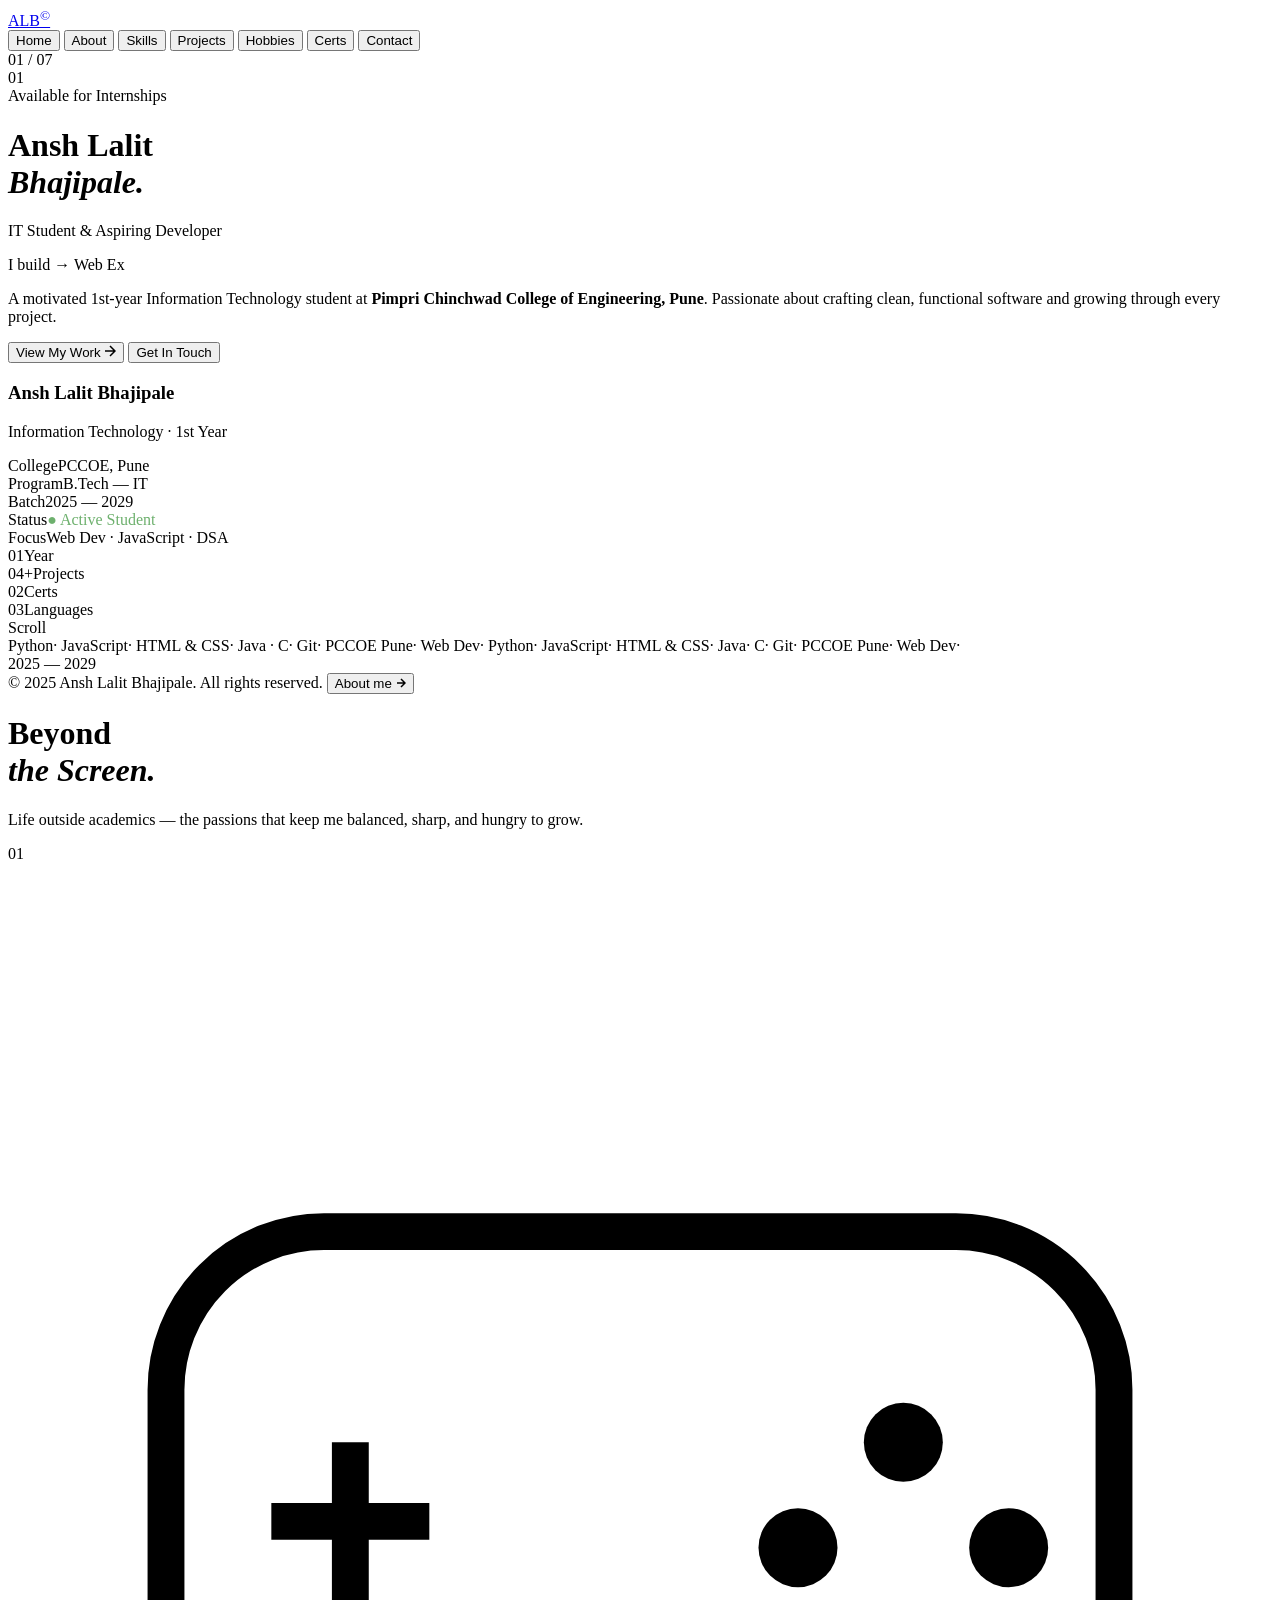
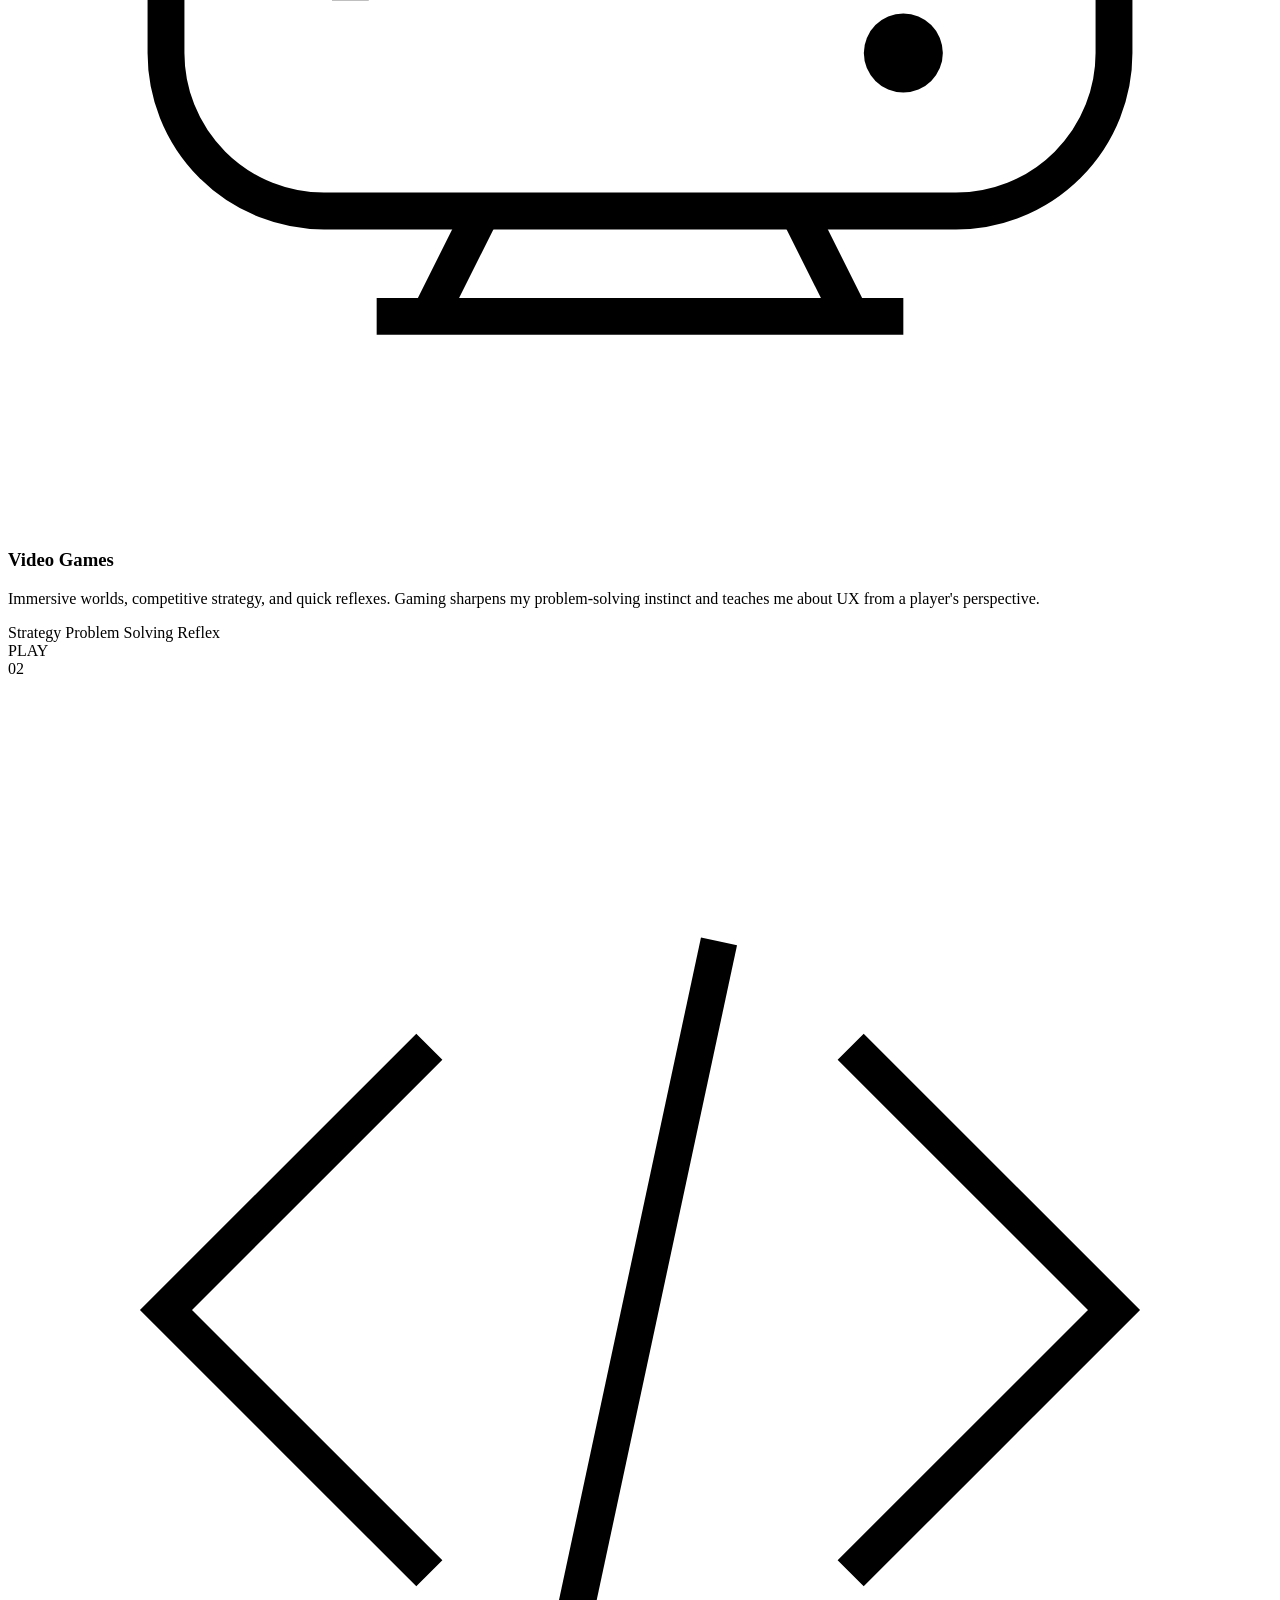
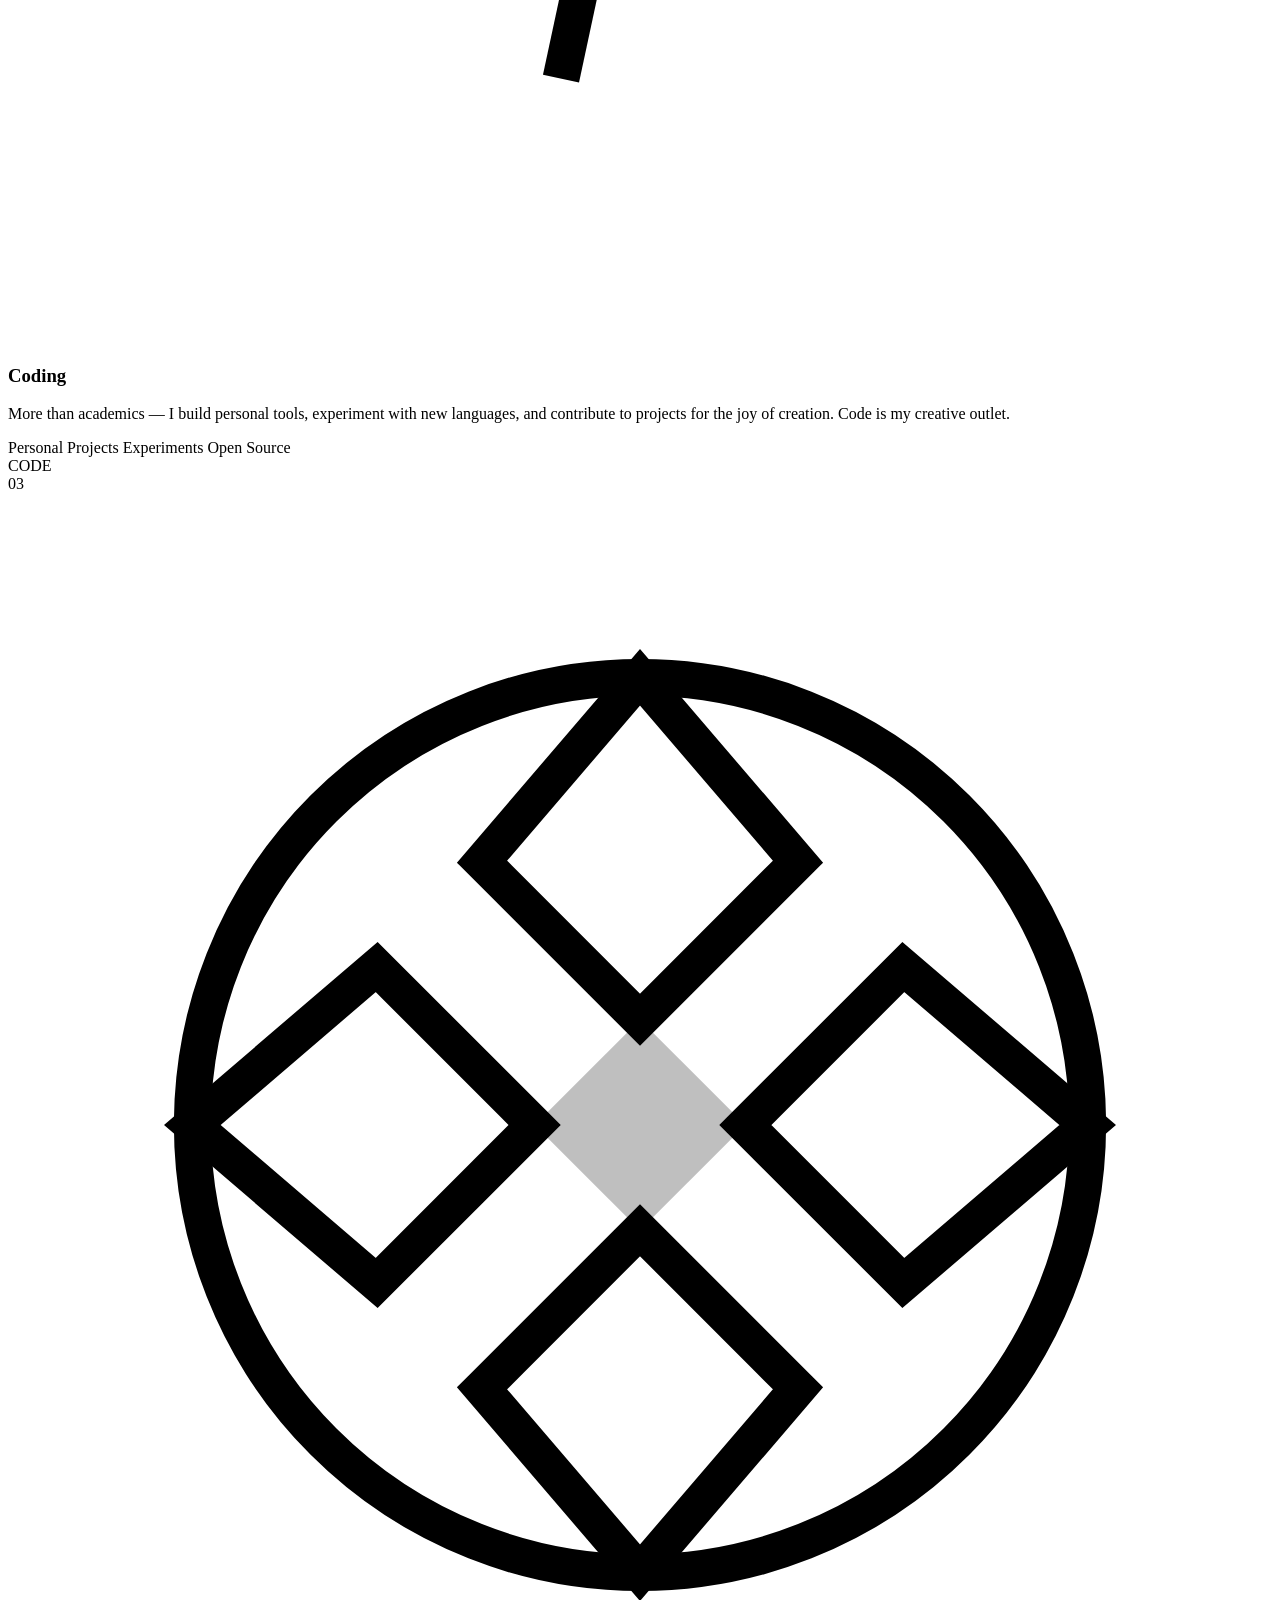
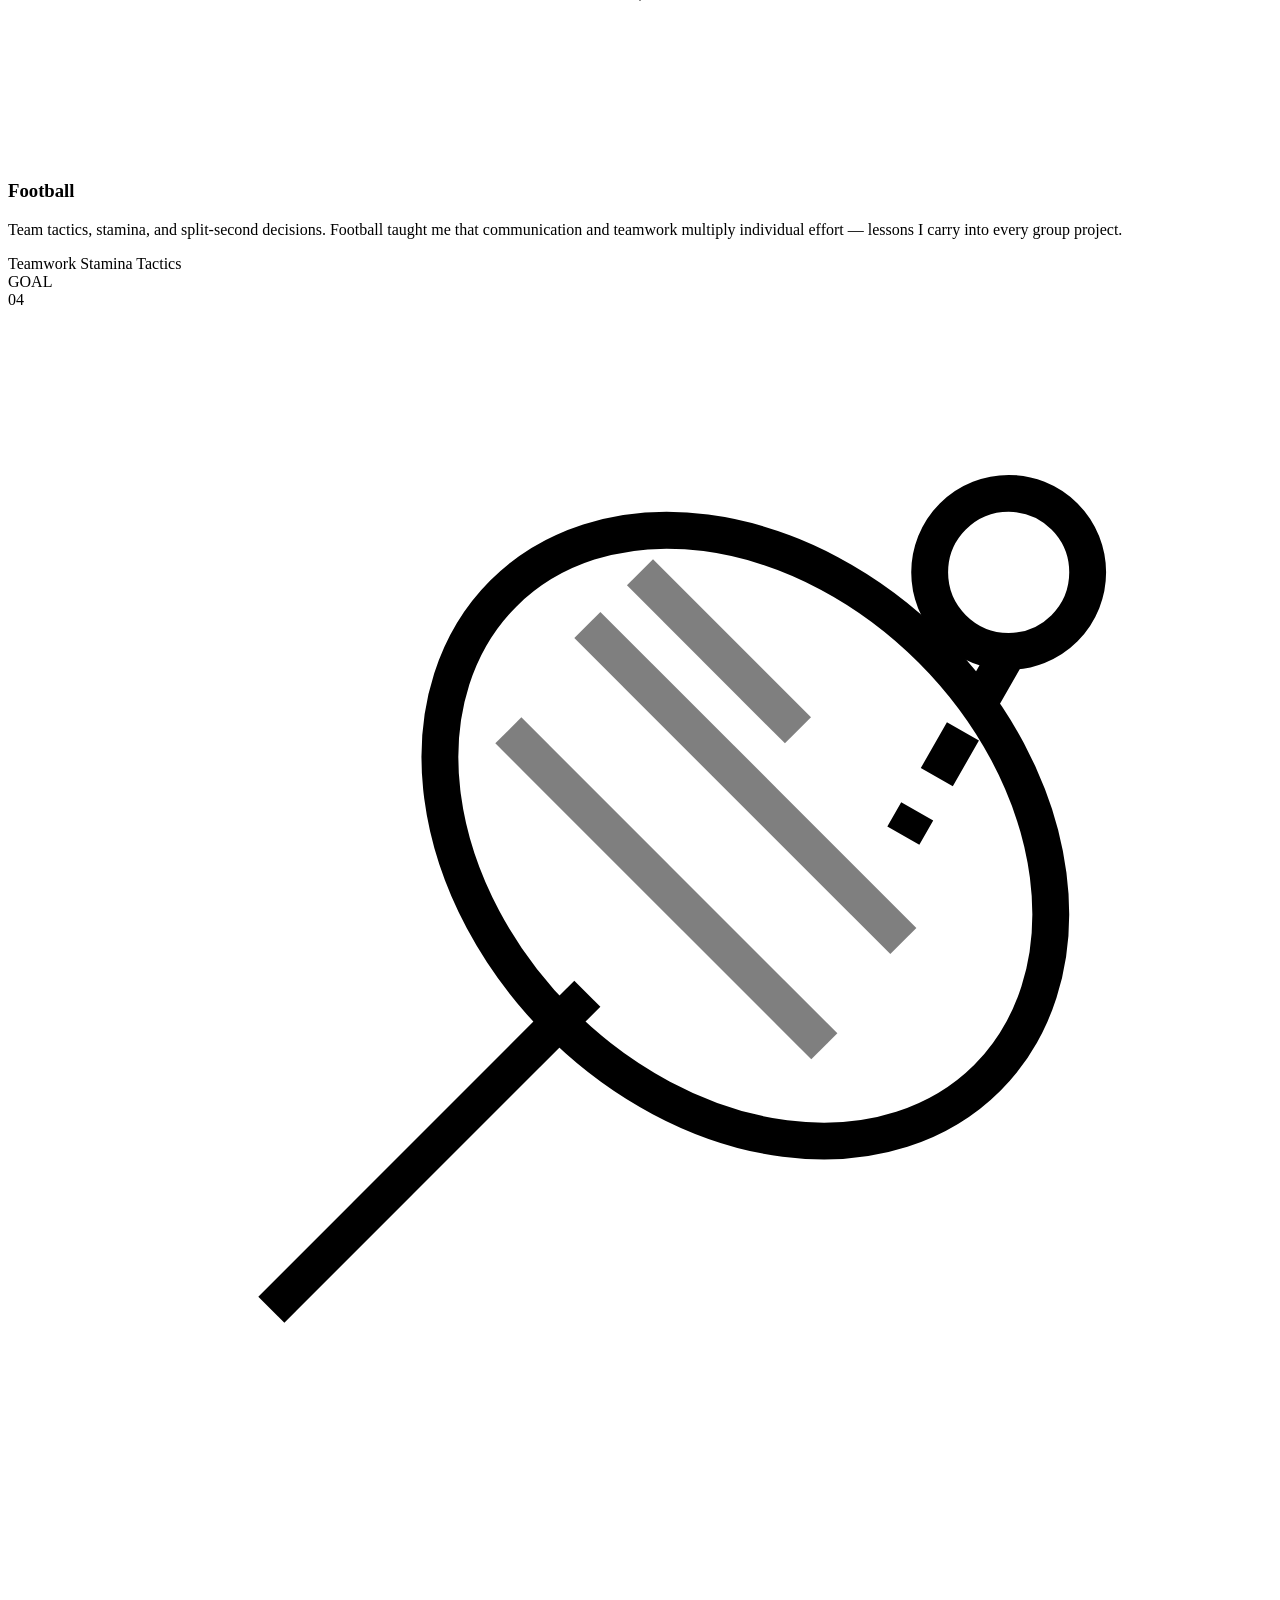
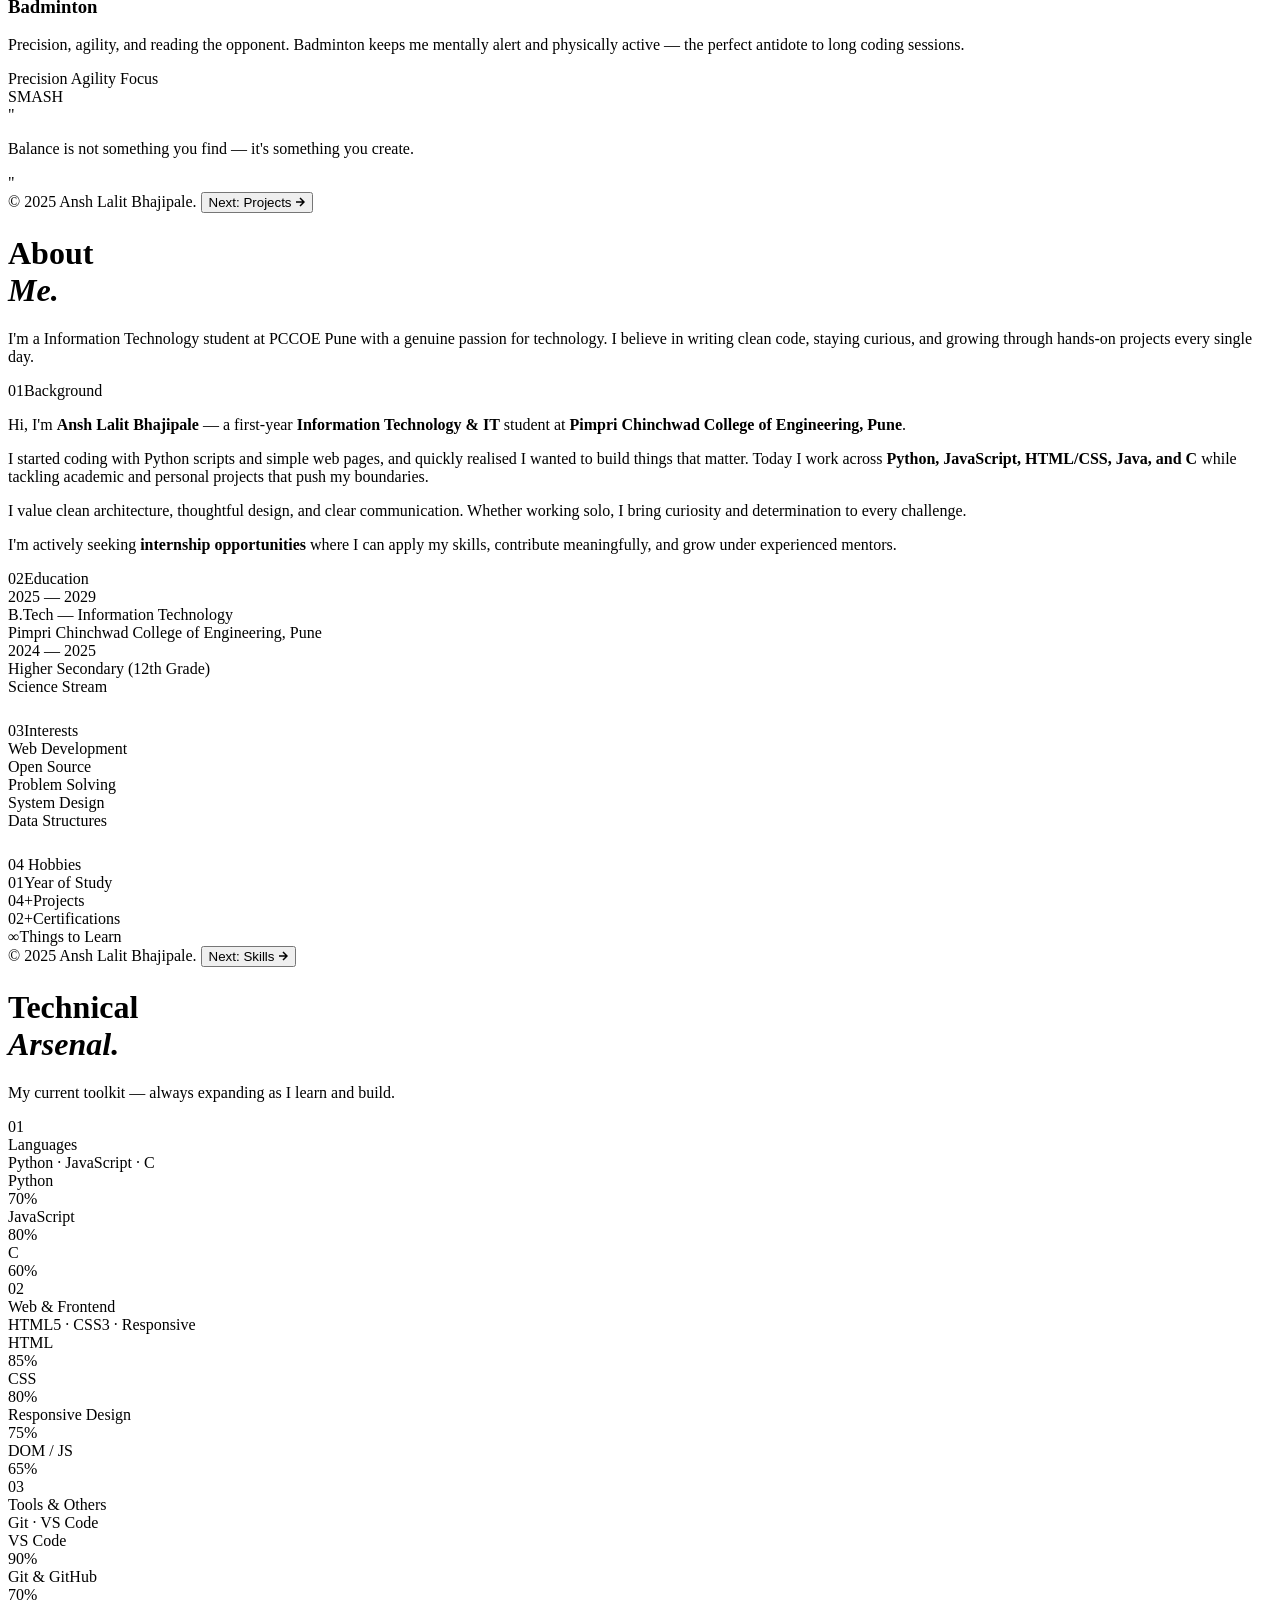
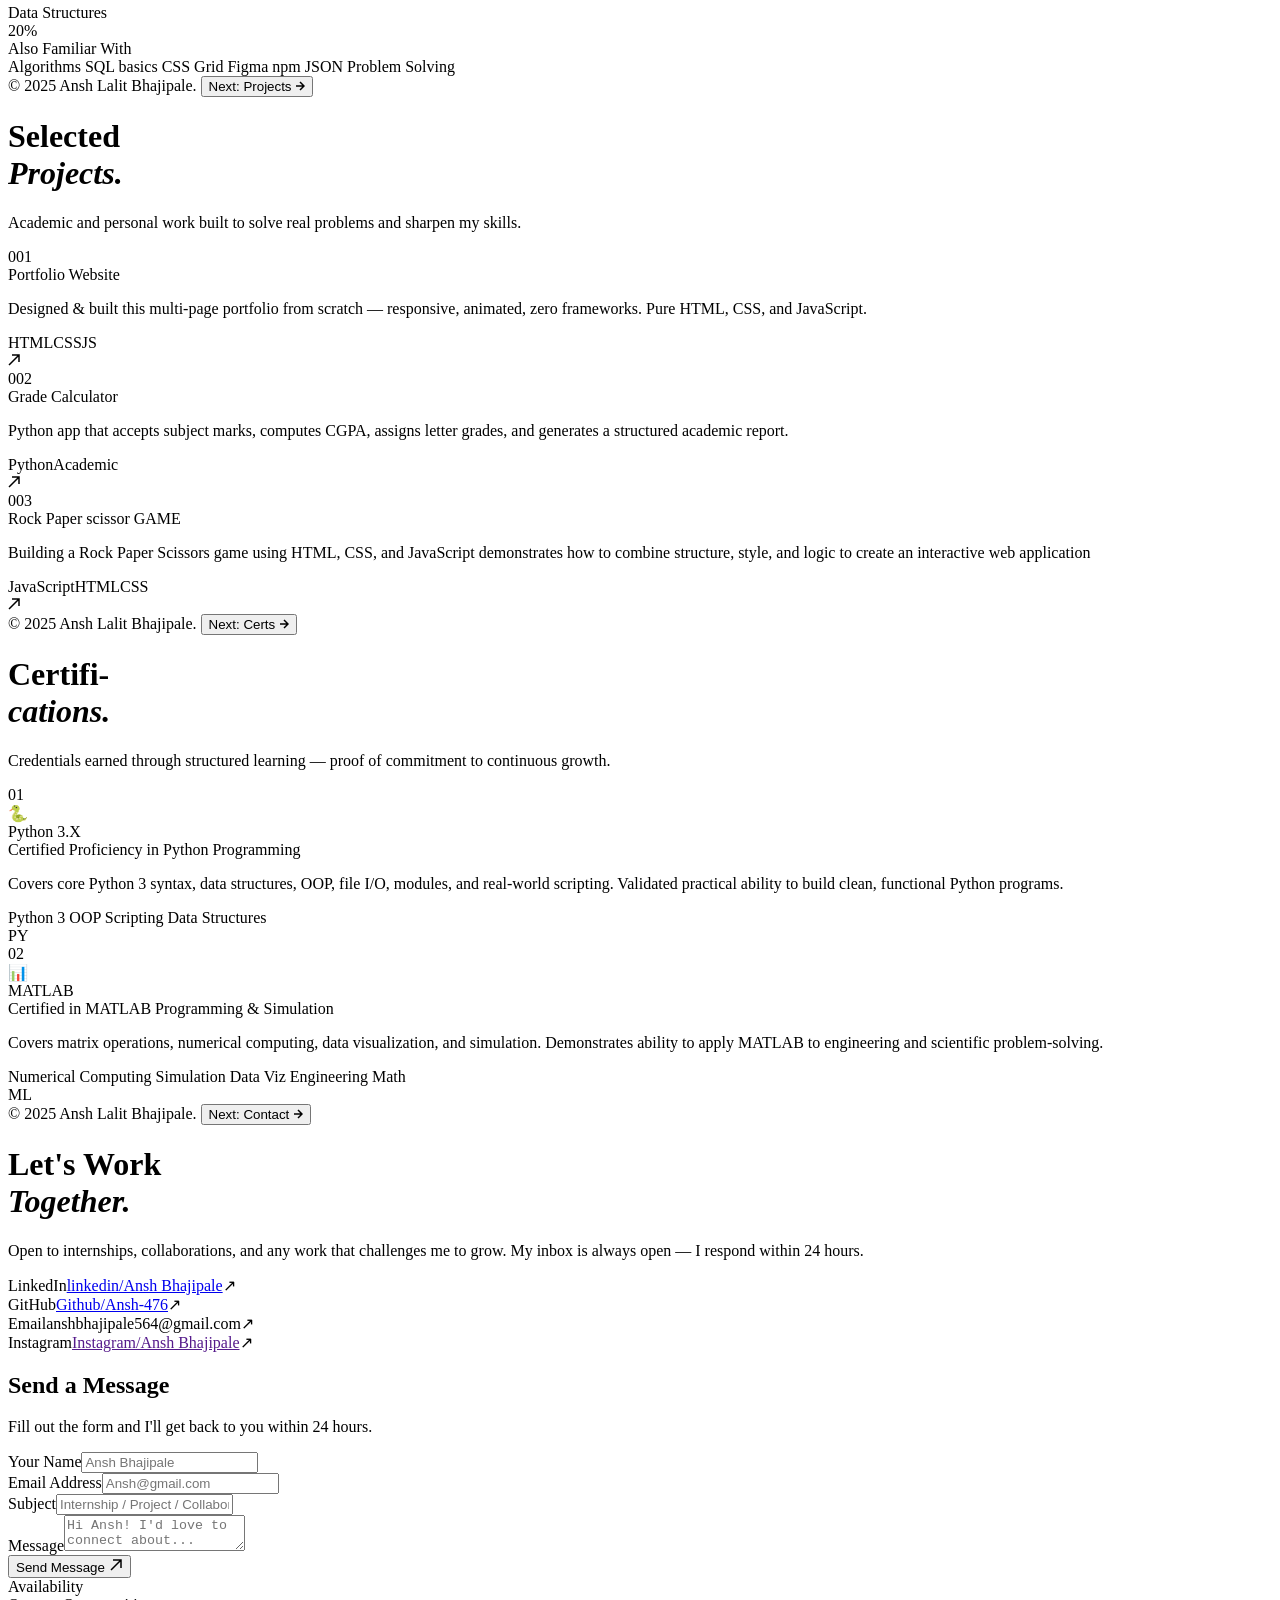
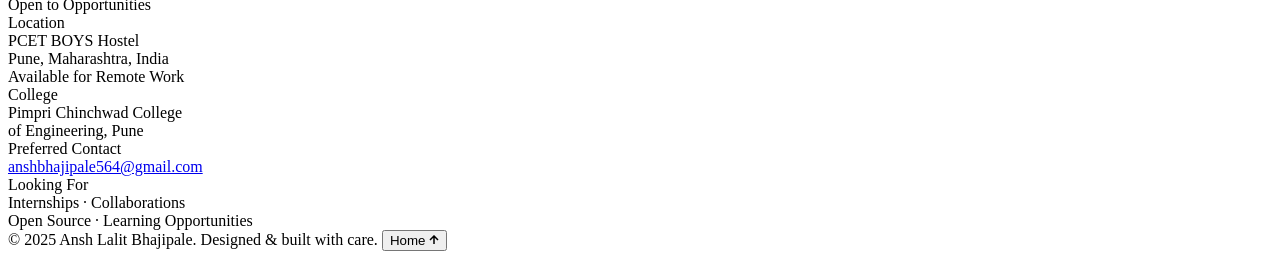
==== commit f2fa13bb: "Update index.html" ====
--- a/index.html
+++ b/index.html
@@ -8,1972 +8,7 @@
       href="https://fonts.googleapis.com/css2?family=Cormorant+Garamond:ital,wght@0,300;0,400;0,600;0,700;1,400;1,600;1,700&family=Syne:wght@400;500;600;700&family=JetBrains+Mono:wght@300;400&display=swap"
       rel="stylesheet"
     />
-    <style>
-*,
-*::before,
-*::after {
-  box-sizing: border-box;
-  margin: 0;
-  padding: 0;
-}
-
-/* ━━━━━━━━━━━━━━━━━━━━━━━━━━━━━━━
-   COLOUR SYSTEM — dark grey base, white accents
-   ━━━━━━━━━━━━━━━━━━━━━━━━━━━━━━━ */
-:root {
-  --bg: #1a1a18; /* primary dark background */
-  --bg2: #222220; /* cards / panels */
-  --bg3: #2a2a28; /* deeper panels */
-  --bg4: #303030; /* hover surfaces */
-  --white: #ffffff; /* 5% accent */
-  --white90: rgba(255, 255, 255, 0.9);
-  --white60: rgba(255, 255, 255, 0.6);
-  --white30: rgba(255, 255, 255, 0.3);
-  --white12: rgba(255, 255, 255, 0.12);
-  --white06: rgba(255, 255, 255, 0.06);
-  --line: rgba(255, 255, 255, 0.1);
-  --line2: rgba(255, 255, 255, 0.18);
-
-  --f-d: "Cormorant Garamond", serif;
-  --f-b: "Syne", sans-serif;
-  --f-m: "JetBrains Mono", monospace;
-  --ease: cubic-bezier(0.16, 1, 0.3, 1);
-  --ease2: cubic-bezier(0.87, 0, 0.13, 1);
-}
-
-html {
-  scroll-behavior: smooth;
-  font-size: 16px;
-}
-body {
-  font-family: var(--f-b);
-  background: var(--bg);
-  color: var(--white90);
-  overflow-x: hidden;
-  cursor: none;
-  min-height: 100vh;
-}
-
-/* ━━━━━━━━━━━━━━━━━━━━━━━━━━━━━━━
-   CUSTOM CURSOR
-   ━━━━━━━━━━━━━━━━━━━━━━━━━━━━━━━ */
-#cd {
-  position: fixed;
-  width: 7px;
-  height: 7px;
-  background: var(--white);
-  border-radius: 50%;
-  pointer-events: none;
-  z-index: 9999;
-  transform: translate(-50%, -50%);
-  transition:
-    width 0.25s var(--ease),
-    height 0.25s var(--ease),
-    opacity 0.25s;
-  will-change: left, top;
-}
-#cr {
-  position: fixed;
-  width: 30px;
-  height: 30px;
-  border: 1px solid var(--white30);
-  border-radius: 50%;
-  pointer-events: none;
-  z-index: 9998;
-  transform: translate(-50%, -50%);
-  transition:
-    width 0.35s var(--ease),
-    height 0.35s var(--ease),
-    border-color 0.3s;
-  will-change: left, top;
-}
-body.hov #cd {
-  width: 4px;
-  height: 4px;
-  opacity: 0.6;
-}
-body.hov #cr {
-  width: 42px;
-  height: 42px;
-  border-color: var(--white12);
-}
-
-/* ━━━━━━━━━━━━━━━━━━━━━━━━━━━━━━━
-   PAGE TRANSITION CURTAIN
-   ━━━━━━━━━━━━━━━━━━━━━━━━━━━━━━━ */
-#curtain {
-  position: fixed;
-  inset: 0;
-  z-index: 8000;
-  background: var(--bg3);
-  transform: scaleY(0);
-  transform-origin: bottom;
-  pointer-events: none;
-}
-#curtain.dn {
-  animation: cDn 0.46s var(--ease2) forwards;
-}
-#curtain.up {
-  animation: cUp 0.46s var(--ease2) forwards;
-}
-@keyframes cDn {
-  from {
-    transform: scaleY(0);
-    transform-origin: bottom;
-  }
-  to {
-    transform: scaleY(1);
-    transform-origin: bottom;
-  }
-}
-@keyframes cUp {
-  from {
-    transform: scaleY(1);
-    transform-origin: top;
-  }
-  to {
-    transform: scaleY(0);
-    transform-origin: top;
-  }
-}
-
-/* ━━━━━━━━━━━━━━━━━━━━━━━━━━━━━━━
-   NAV
-   ━━━━━━━━━━━━━━━━━━━━━━━━━━━━━━━ */
-#nav {
-  position: fixed;
-  top: 0;
-  left: 0;
-  right: 0;
-  z-index: 600;
-  display: flex;
-  justify-content: space-between;
-  align-items: center;
-  padding: 20px clamp(20px, 5vw, 56px);
-  background: transparent;
-  border-bottom: 1px solid transparent;
-  transition:
-    background 0.4s,
-    border-color 0.4s,
-    padding 0.35s;
-}
-#nav.solid {
-  background: rgba(26, 26, 24, 0.95);
-  backdrop-filter: blur(16px);
-  -webkit-backdrop-filter: blur(16px);
-  border-color: var(--line);
-  padding: 13px clamp(20px, 5vw, 56px);
-}
-.nav-logo {
-  font-family: var(--f-d);
-  font-size: 22px;
-  font-weight: 700;
-  color: var(--white);
-  text-decoration: none;
-  letter-spacing: -0.2px;
-  cursor: none;
-  white-space: nowrap;
-}
-.nav-logo sup {
-  font-size: 12px;
-  color: var(--white30);
-  font-weight: 300;
-  margin-left: 1px;
-}
-.nav-links {
-  display: flex;
-  gap: 0;
-  flex-wrap: wrap;
-}
-.nl {
-  position: relative;
-  padding: 6px 14px;
-  font-family: var(--f-b);
-  font-size: 10px;
-  font-weight: 600;
-  letter-spacing: 0.12em;
-  text-transform: uppercase;
-  color: var(--white30);
-  background: none;
-  border: none;
-  cursor: none;
-  transition: color 0.25s;
-  white-space: nowrap;
-}
-.nl::after {
-  content: "";
-  position: absolute;
-  bottom: 2px;
-  left: 14px;
-  right: 14px;
-  height: 1px;
-  background: var(--white);
-  transform: scaleX(0);
-  transform-origin: right;
-  transition: transform 0.3s var(--ease);
-}
-.nl:hover,
-.nl.on {
-  color: var(--white90);
-}
-.nl:hover::after,
-.nl.on::after {
-  transform: scaleX(1);
-  transform-origin: left;
-}
-.nav-pg {
-  font-family: var(--f-m);
-  font-size: 10px;
-  color: var(--white30);
-  letter-spacing: 0.12em;
-  white-space: nowrap;
-}
-
-/* ━━━━━━━━━━━━━━━━━━━━━━━━━━━━━━━
-   PAGE SHELL
-   ━━━━━━━━━━━━━━━━━━━━━━━━━━━━━━━ */
-.pg {
-  display: none;
-  opacity: 1;
-  min-height: 100vh;
-}
-.pg.active {
-  display: block;
-}
-.pg.enter {
-  animation: pgIn 0.6s var(--ease) both;
-}
-@keyframes pgIn {
-  from {
-    opacity: 0;
-    transform: translateY(14px);
-  }
-  to {
-    opacity: 1;
-    transform: none;
-  }
-}
-
-/* ━━━━━━━━━━━━━━━━━━━━━━━━━━━━━━━
-   REVEAL UTIL
-   ━━━━━━━━━━━━━━━━━━━━━━━━━━━━━━━ */
-.rv {
-  opacity: 0;
-  transform: translateY(22px);
-  transition:
-    opacity 0.65s var(--ease),
-    transform 0.65s var(--ease);
-}
-.rvl {
-  opacity: 0;
-  transform: translateX(-22px);
-  transition:
-    opacity 0.65s var(--ease),
-    transform 0.65s var(--ease);
-}
-.rv.vis,
-.rvl.vis {
-  opacity: 1;
-  transform: none;
-}
-
-/* ━━━━━━━━━━━━━━━━━━━━━━━━━━━━━━━
-   SHARED
-   ━━━━━━━━━━━━━━━━━━━━━━━━━━━━━━━ */
-.pg-title {
-  font-family: var(--f-d);
-  font-size: clamp(44px, 6vw, 78px);
-  font-weight: 700;
-  line-height: 0.92;
-  letter-spacing: -1.5px;
-  color: var(--white);
-}
-.pg-title em {
-  font-style: italic;
-  color: var(--white60);
-}
-
-.sec-lbl {
-  display: flex;
-  align-items: center;
-  gap: 10px;
-  margin-bottom: 26px;
-}
-.sec-lbl-n {
-  font-family: var(--f-m);
-  font-size: 10px;
-  color: var(--white30);
-  letter-spacing: 0.15em;
-}
-.sec-lbl-t {
-  font-size: 10px;
-  font-weight: 600;
-  letter-spacing: 0.15em;
-  text-transform: uppercase;
-  color: var(--white90);
-}
-.sec-lbl-l {
-  flex: 1;
-  height: 1px;
-  background: var(--line);
-}
-
-.btn {
-  display: inline-flex;
-  align-items: center;
-  gap: 8px;
-  padding: 12px 24px;
-  font-family: var(--f-b);
-  font-size: 11px;
-  font-weight: 600;
-  letter-spacing: 0.1em;
-  text-transform: uppercase;
-  background: var(--white);
-  color: var(--bg);
-  border: 1px solid var(--white);
-  cursor: none;
-  text-decoration: none;
-  transition:
-    background 0.25s,
-    color 0.25s,
-    transform 0.2s;
-}
-.btn:hover {
-  background: var(--white90);
-  transform: translateY(-2px);
-}
-.btn svg {
-  transition: transform 0.3s;
-}
-.btn:hover svg {
-  transform: translate(3px, -3px);
-}
-.btn-o {
-  background: transparent;
-  color: var(--white);
-  border-color: var(--line2);
-}
-.btn-o:hover {
-  background: var(--white12);
-  color: var(--white);
-}
-
-.pg-foot {
-  border-top: 1px solid var(--line);
-  padding: clamp(16px, 3vw, 26px) clamp(20px, 5vw, 56px);
-  display: flex;
-  justify-content: space-between;
-  align-items: center;
-  flex-wrap: wrap;
-  gap: 10px;
-  background: var(--bg);
-}
-.fc {
-  font-family: var(--f-m);
-  font-size: 10px;
-  color: var(--white30);
-}
-.fn {
-  display: inline-flex;
-  align-items: center;
-  gap: 8px;
-  font-family: var(--f-m);
-  font-size: 10px;
-  color: var(--white60);
-  background: none;
-  border: none;
-  cursor: none;
-  transition: color 0.25s;
-}
-.fn:hover {
-  color: var(--white);
-}
-
-::-webkit-scrollbar {
-  width: 3px;
-}
-::-webkit-scrollbar-track {
-  background: var(--bg);
-}
-::-webkit-scrollbar-thumb {
-  background: var(--bg4);
-}
-
-/* ━━━━━━━━━━━━━━━━━━━━━━━━━━━━━━━━━━━━━━━━━━━━━━━━━━
-   ①  H O M E  —  COMPLETELY NEW COVER PAGE
-   ━━━━━━━━━━━━━━━━━━━━━━━━━━━━━━━━━━━━━━━━━━━━━━━━━━ */
-#home {
-  padding: 0;
-  position: relative;
-  overflow: hidden;
-}
-
-/* animated grid background */
-.cover-grid-bg {
-  position: fixed;
-  inset: 0;
-  pointer-events: none;
-  z-index: 0;
-  background-image:
-    linear-gradient(var(--line) 1px, transparent 1px),
-    linear-gradient(90deg, var(--line) 1px, transparent 1px);
-  background-size: clamp(32px, 4vw, 56px) clamp(32px, 4vw, 56px);
-  opacity: 0.35;
-  animation: gridShift 20s linear infinite;
-}
-@keyframes gridShift {
-  from {
-    background-position: 0 0;
-  }
-  to {
-    background-position: 56px 56px;
-  }
-}
-
-/* large ambient orbs */
-.orb {
-  position: fixed;
-  border-radius: 50%;
-  filter: blur(80px);
-  pointer-events: none;
-  z-index: 0;
-  opacity: 0.18;
-}
-.orb1 {
-  width: clamp(260px, 40vw, 520px);
-  height: clamp(260px, 40vw, 520px);
-  background: radial-gradient(
-    circle,
-    rgba(255, 255, 255, 0.15),
-    transparent 70%
-  );
-  top: -10%;
-  right: -10%;
-  animation: orbFloat 14s ease-in-out infinite;
-}
-.orb2 {
-  width: clamp(180px, 25vw, 360px);
-  height: clamp(180px, 25vw, 360px);
-  background: radial-gradient(
-    circle,
-    rgba(255, 255, 255, 0.1),
-    transparent 70%
-  );
-  bottom: 10%;
-  left: 5%;
-  animation: orbFloat 18s ease-in-out infinite reverse;
-}
-@keyframes orbFloat {
-  0%,
-  100% {
-    transform: translate(0, 0) scale(1);
-  }
-  33% {
-    transform: translate(20px, -30px) scale(1.05);
-  }
-  66% {
-    transform: translate(-15px, 20px) scale(0.95);
-  }
-}
-
-/* cover layout */
-.cover-wrap {
-  position: relative;
-  z-index: 2;
-  min-height: 100vh;
-  display: grid;
-  grid-template-rows: 1fr auto;
-  padding-top: 80px;
-}
-.cover-main {
-  display: grid;
-  grid-template-columns: 500px 670px;
-  align-items: center;
-  padding: clamp(40px, 6vw, 80px) clamp(20px, 5vw, 60px);
-  gap: 18vw;
-}
-.cover-left {
-  position: relative;
-}
-
-/* big decorative number */
-.cover-bignum {
-  position: absolute;
-  top: -30px;
-  left: -10px;
-  font-family: var(--f-d);
-  font-size: clamp(120px, 18vw, 240px);
-  font-weight: 700;
-  color: var(--white06);
-  line-height: 1;
-  letter-spacing: -8px;
-  pointer-events: none;
-  user-select: none;
-  animation: fI 1.2s var(--ease) both;
-}
-
-.cover-eyebrow {
-  display: flex;
-  align-items: center;
-  gap: 10px;
-  margin-bottom: clamp(20px, 3vw, 32px);
-  animation: sR 0.7s 0.1s var(--ease) both;
-  position: relative;
-  z-index: 1;
-}
-.eyebrow-pill {
-  display: flex;
-  align-items: center;
-  gap: 7px;
-  padding: 5px 12px;
-  border: 1px solid var(--line2);
-  font-family: var(--f-m);
-  font-size: 10px;
-  color: var(--white60);
-  letter-spacing: 0.12em;
-  text-transform: uppercase;
-}
-.eyebrow-dot {
-  width: 5px;
-  height: 5px;
-  background: #6db06d;
-  border-radius: 50%;
-  animation: blink 2.2s ease-in-out infinite;
-  flex-shrink: 0;
-}
-@keyframes blink {
-  0%,
-  100% {
-    opacity: 1;
-  }
-  50% {
-    opacity: 0.25;
-  }
-}
-
-.cover-name {
-  font-family: var(--f-d);
-  font-size: clamp(44px, 6.5vw, 88px);
-  font-weight: 700;
-  line-height: 0.88;
-  letter-spacing: -2px;
-  color: var(--white);
-  position: relative;
-  z-index: 1;
-  animation: sR 0.7s 0.22s var(--ease) both;
-}
-.cover-name em {
-  font-style: italic;
-  color: var(--white60);
-  display: block;
-}
-
-.cover-role {
-  font-family: var(--f-d);
-  font-size: clamp(16px, 2vw, 24px);
-  font-weight: 300;
-  color: var(--white60);
-  margin-top: 14px;
-  margin-bottom: clamp(16px, 3vw, 28px);
-  position: relative;
-  z-index: 1;
-  animation: sR 0.7s 0.34s var(--ease) both;
-}
-
-/* typewriter */
-.cover-typewriter {
-  display: flex;
-  align-items: center;
-  gap: 8px;
-  margin-bottom: clamp(20px, 3vw, 36px);
-  animation: sR 0.7s 0.44s var(--ease) both;
-  position: relative;
-  z-index: 1;
-}
-.tw-label {
-  font-family: var(--f-m);
-  font-size: 11px;
-  color: var(--white30);
-  letter-spacing: 0.1em;
-}
-.tw-text {
-  font-family: var(--f-m);
-  font-size: 13px;
-  color: var(--white90);
-  border-right: 2px solid var(--white60);
-  padding-right: 3px;
-  animation: cursor-blink 1s step-end infinite;
-  white-space: nowrap;
-  overflow: hidden;
-}
-@keyframes cursor-blink {
-  0%,
-  100% {
-    border-color: var(--white60);
-  }
-  50% {
-    border-color: transparent;
-  }
-}
-
-.cover-desc {
-  font-size: clamp(13px, 1.4vw, 15px);
-  line-height: 1.8;
-  color: var(--white60);
-  max-width: 460px;
-  margin-bottom: clamp(24px, 4vw, 44px);
-  position: relative;
-  z-index: 1;
-  animation: sR 0.7s 0.54s var(--ease) both;
-}
-
-.cover-btns {
-  display: flex;
-  gap: 12px;
-  flex-wrap: wrap;
-  animation: sR 0.7s 0.65s var(--ease) both;
-  position: relative;
-  z-index: 1;
-}
-
-/* right panel */
-.cover-right {
-  display: flex;
-  flex-direction: column;
-  gap: clamp(12px, 1vw, 20px);
-  animation: fI 0.9s 0.4s var(--ease) both;
-}
-
-/* identity card */
-.id-card {
-  background: var(--bg2);
-  border: 1px solid var(--line);
-  padding: clamp(20px, 3vw, 32px);
-  position: relative;
-  overflow: hidden;
-}
-.id-card::before {
-  content: "STUDENT";
-  position: absolute;
-  top: 10px;
-  right: -20px;
-  font-family: var(--f-m);
-  font-size: 60px;
-  font-weight: 700;
-  color: var(--white06);
-  letter-spacing: 0.05em;
-  pointer-events: none;
-}
-.id-top {
-  display: flex;
-  align-items: center;
-  gap: clamp(12px, 2vw, 18px);
-  margin-bottom: clamp(16px, 2vw, 22px);
-}
-.id-avatar {
-  width: clamp(48px, 6vw, 64px);
-  height: clamp(48px, 6vw, 64px);
-  border: 1px solid var(--line2);
-  border-color: #303030;
-  display: flex;
-  align-items: center;
-  justify-content: center;
-  font-family: var(--f-d);
-  font-size: clamp(18px, 3vw, 26px);
-  font-weight: 700;
-  color: var(--white);
-  background: var(--bg3);
-  flex-shrink: 0;
-  background-image: url('pfp.jpg');
-  background-repeat: no-repeat;
-  background-size: cover; /* Or 'contain' */
-  background-position: center; /* Centers the image */
-}
-.id-info h3 {
-  font-family: var(--f-d);
-  font-size: clamp(16px, 2vw, 22px);
-  font-weight: 700;
-  color: var(--white);
-  line-height: 1.2;
-}
-.id-info p {
-  font-size: clamp(10px, 1.2vw, 12px);
-  color: var(--white60);
-  margin-top: 3px;
-  line-height: 1.4;
-}
-.id-rows {
-  display: flex;
-  flex-direction: column;
-  gap: 0;
-  border-top: 1px solid var(--line);
-}
-.id-row {
-  display: flex;
-  justify-content: space-between;
-  align-items: center;
-  padding: clamp(8px, 1.2vw, 12px) 0;
-  border-bottom: 1px solid var(--line);
-}
-.id-row:last-child {
-  border-bottom: none;
-}
-.id-key {
-  font-family: var(--f-m);
-  font-size: 10px;
-  color: var(--white30);
-  letter-spacing: 0.1em;
-  text-transform: uppercase;
-}
-.id-val {
-  font-size: clamp(11px, 1.2vw, 13px);
-  color: var(--white90);
-  font-weight: 500;
-  text-align: right;
-}
-
-/* stats grid */
-.cover-stats {
-  display: grid;
-  grid-template-columns: repeat(4, 1fr);
-  gap: 1px;
-  background: var(--line);
-  border: 1px solid var(--line);
-}
-.cs-cell {
-  background: var(--bg2);
-  padding: clamp(14px, 2vw, 22px) clamp(10px, 1.5vw, 16px);
-  text-align: center;
-  transition: background 0.3s;
-}
-.cs-cell:hover {
-  background: var(--bg4);
-}
-.cs-n {
-  font-family: var(--f-d);
-  font-size: clamp(24px, 3.5vw, 40px);
-  font-weight: 700;
-  color: var(--white);
-  display: block;
-  line-height: 1;
-}
-.cs-l {
-  font-size: 9px;
-  font-weight: 600;
-  color: var(--white30);
-  letter-spacing: 0.1em;
-  text-transform: uppercase;
-  margin-top: 5px;
-  display: block;
-}
-
-/* scroll indicator */
-.cover-bottom {
-  position: relative;
-  z-index: 2;
-  display: flex;
-  justify-content: space-between;
-  align-items: center;
-  padding: clamp(14px, 2vw, 22px) clamp(20px, 5vw, 60px);
-  border-top: 1px solid var(--line);
-}
-.cover-scroll {
-  display: flex;
-  align-items: center;
-  gap: 10px;
-}
-.c-scr-line {
-  width: 1px;
-  height: 36px;
-  background: var(--line2);
-  animation: p2 2.2s ease-in-out infinite;
-}
-@keyframes p2 {
-  0%,
-  100% {
-    transform: scaleY(1);
-    opacity: 1;
-  }
-  50% {
-    transform: scaleY(0.5);
-    opacity: 0.3;
-  }
-}
-.c-scr-txt {
-  font-family: var(--f-m);
-  font-size: 9px;
-  color: var(--white30);
-  letter-spacing: 0.18em;
-  text-transform: uppercase;
-}
-.cover-marquee {
-  overflow: hidden;
-  flex: 1;
-  margin: 0 clamp(16px, 3vw, 40px);
-}
-.marquee-inner {
-  display: flex;
-  gap: 24px;
-  white-space: nowrap;
-  animation: mq 20s linear infinite;
-}
-.marquee-inner span {
-  font-family: var(--f-m);
-  font-size: 10px;
-  color: var(--white30);
-  letter-spacing: 0.15em;
-  text-transform: uppercase;
-}
-.mq-dot {
-  color: var(--line2) !important;
-}
-@keyframes mq {
-  from {
-    transform: translateX(0);
-  }
-  to {
-    transform: translateX(-50%);
-  }
-}
-.cover-num {
-  font-family: var(--f-m);
-  font-size: 10px;
-  color: var(--white30);
-  letter-spacing: 0.1em;
-}
-
-@keyframes sR {
-  from {
-    opacity: 0;
-    transform: translateX(-18px);
-  }
-  to {
-    opacity: 1;
-    transform: none;
-  }
-}
-@keyframes fI {
-  from {
-    opacity: 0;
-  }
-  to {
-    opacity: 1;
-  }
-}
-
-/* ━━━━━━━━━━━━━━━━━━━━━━━━━━━━━━━
-   ②  ABOUT
-   ━━━━━━━━━━━━━━━━━━━━━━━━━━━━━━━ */
-.abt-top {
-  padding: clamp(80px, 10vw, 130px) clamp(20px, 5vw, 56px)
-    clamp(40px, 5vw, 70px);
-  border-bottom: 1px solid var(--line);
-  display: grid;
-  grid-template-columns: 1fr 1fr;
-  gap: clamp(30px, 5vw, 70px);
-  align-items: end;
-  background: var(--bg);
-}
-.abt-intro {
-  font-size: clamp(13px, 1.5vw, 16px);
-  line-height: 1.9;
-  color: var(--white60);
-  padding-left: 18px;
-  border-left: 2px solid var(--white);
-}
-.abt-body {
-  display: grid;
-  grid-template-columns: 3fr 2fr;
-  border-bottom: 1px solid var(--line);
-}
-.abt-main {
-  padding: clamp(28px, 4vw, 52px);
-  border-right: 1px solid var(--line);
-  background: var(--bg);
-}
-.abt-side {
-  padding: clamp(28px, 4vw, 52px) clamp(20px, 3vw, 38px);
-  background: var(--bg2);
-}
-.abt-text p {
-  font-size: clamp(13px, 1.4vw, 15px);
-  line-height: 1.9;
-  color: var(--white60);
-  margin-bottom: 16px;
-}
-.abt-text strong {
-  color: var(--white);
-  font-weight: 600;
-}
-.edu-item {
-  padding: 14px 0;
-  border-bottom: 1px solid var(--line);
-  transition: padding-left 0.3s var(--ease);
-}
-.edu-item:first-child {
-  border-top: 1px solid var(--line);
-}
-.edu-item:hover {
-  padding-left: 8px;
-}
-.edu-yr {
-  font-family: var(--f-m);
-  font-size: 10px;
-  color: var(--white30);
-  margin-bottom: 4px;
-}
-.edu-deg {
-  font-size: 13px;
-  font-weight: 600;
-  color: var(--white);
-  margin-bottom: 3px;
-}
-.edu-sch {
-  font-size: 11px;
-  color: var(--white60);
-}
-.int-list {
-  display: flex;
-  flex-direction: column;
-  gap: 7px;
-  margin-top: 18px;
-}
-.int-tag {
-  display: flex;
-  align-items: center;
-  gap: 10px;
-  padding: 9px 13px;
-  background: var(--bg3);
-  font-size: 12px;
-  color: var(--white90);
-  transition:
-    background 0.3s,
-    padding-left 0.3s;
-  cursor: none;
-}
-.int-tag::before {
-  content: "";
-  width: 3px;
-  height: 3px;
-  background: var(--white60);
-  border-radius: 50%;
-  flex-shrink: 0;
-}
-.int-tag:hover {
-  background: var(--bg4);
-  padding-left: 20px;
-}
-.abt-strip {
-  display: grid;
-  grid-template-columns: repeat(4, 1fr);
-  border-top: 1px solid var(--line);
-  background: var(--bg2);
-}
-.strip-c {
-  padding: clamp(18px, 2.5vw, 28px) clamp(16px, 2.5vw, 30px);
-  border-right: 1px solid var(--line);
-  transition: background 0.3s;
-}
-.strip-c:last-child {
-  border-right: none;
-}
-.strip-c:hover {
-  background: var(--bg4);
-}
-.strip-big {
-  font-family: var(--f-d);
-  font-size: clamp(28px, 4vw, 36px);
-  font-weight: 700;
-  color: var(--white);
-  display: block;
-  margin-bottom: 4px;
-}
-.strip-sm {
-  font-size: 10px;
-  color: var(--white30);
-  letter-spacing: 0.1em;
-  text-transform: uppercase;
-}
-
-/* ━━━━━━━━━━━━━━━━━━━━━━━━━━━━━━━
-   ③  SKILLS — redesigned
-   ━━━━━━━━━━━━━━━━━━━━━━━━━━━━━━━ */
-.skl-top {
-  padding: clamp(80px, 10vw, 130px) clamp(20px, 5vw, 56px) clamp(36px, 4vw, 56px);
-  border-bottom: 1px solid var(--line);
-  display: flex;
-  justify-content: space-between;
-  align-items: flex-end;
-  flex-wrap: wrap;
-  gap: 16px;
-  background: var(--bg);
-}
-.skl-note {
-  font-size: 13px;
-  color: var(--white60);
-  max-width: 280px;
-  text-align: right;
-  line-height: 1.7;
-}
-
-/* Skill rows — editorial split layout */
-.skl-rows {
-  display: flex;
-  flex-direction: column;
-}
-.skl-row {
-  display: grid;
-  grid-template-columns: 300px 1fr;
-  border-bottom: 1px solid var(--line);
-  background: var(--bg);
-  transition: background 0.3s;
-  position: relative;
-  overflow: hidden;
-}
-.skl-row::before {
-  content: "";
-  position: absolute;
-  left: 0; top: 0; bottom: 0;
-  width: 0;
-  background: var(--white);
-  transition: width 0.35s var(--ease);
-}
-.skl-row:hover::before { width: 2px; }
-.skl-row:hover { background: var(--bg2); }
-
-.skl-row-left {
-  padding: clamp(24px, 3.5vw, 44px) clamp(20px, 4vw, 56px);
-  border-right: 1px solid var(--line);
-  display: flex;
-  gap: 18px;
-  align-items: flex-start;
-}
-.skl-row-num {
-  font-family: var(--f-m);
-  font-size: 10px;
-  color: var(--white30);
-  letter-spacing: 0.15em;
-  padding-top: 2px;
-  flex-shrink: 0;
-}
-.skl-row-info {
-  display: flex;
-  flex-direction: column;
-  gap: 8px;
-}
-.skl-row-cat {
-  font-size: 10px;
-  font-weight: 600;
-  letter-spacing: 0.15em;
-  text-transform: uppercase;
-  color: var(--white90);
-}
-.skl-row-names {
-  font-family: var(--f-d);
-  font-size: clamp(18px, 2.2vw, 24px);
-  font-weight: 600;
-  color: var(--white60);
-  line-height: 1.3;
-  letter-spacing: -0.3px;
-}
-
-.skl-row-right {
-  padding: clamp(24px, 3.5vw, 44px) clamp(20px, 4vw, 56px);
-}
-.skl-stack-bars {
-  display: flex;
-  flex-direction: column;
-  gap: 12px;
-  width: 100%;
-}
-.skl-stack-item {
-  display: grid;
-  grid-template-columns: 140px 1fr 36px;
-  align-items: center;
-  gap: 14px;
-}
-.skl-stack-label {
-  font-size: 11px;
-  font-weight: 500;
-  color: var(--white60);
-  white-space: nowrap;
-}
-.skl-stack-track {
-  height: 2px;
-  background: var(--bg4);
-  overflow: hidden;
-}
-.skl-stack-fill {
-  height: 100%;
-  background: var(--white);
-  transform: scaleX(0);
-  transform-origin: left;
-  transition: transform 1.1s var(--ease);
-}
-.skl-stack-pct {
-  font-family: var(--f-m);
-  font-size: 10px;
-  color: var(--white30);
-  text-align: right;
-}
-
-/* keep old .bar-fill working for animBars() selector */
-.bar-fill { height: 100%; background: var(--white); transform: scaleX(0); transform-origin: left; transition: transform 1.1s var(--ease); }
-
-.chips-row {
-  padding: clamp(24px, 3vw, 38px) clamp(20px, 5vw, 56px);
-  border-bottom: 1px solid var(--line);
-  background: var(--bg2);
-}
-.chips-lbl {
-  font-size: 10px;
-  font-weight: 600;
-  letter-spacing: 0.15em;
-  text-transform: uppercase;
-  color: var(--white30);
-  margin-bottom: 16px;
-}
-.chips {
-  display: flex;
-  flex-wrap: wrap;
-  gap: 8px;
-}
-.chip {
-  padding: 6px 13px;
-  border: 1px solid var(--line);
-  font-family: var(--f-m);
-  font-size: 11px;
-  color: var(--white60);
-  transition: background 0.25s, color 0.25s, border-color 0.25s, transform 0.2s;
-  cursor: none;
-}
-.chip:hover {
-  background: var(--white);
-  color: var(--bg);
-  border-color: var(--white);
-  transform: translateY(-2px);
-}
-
-/* ━━━━━━━━━━━━━━━━━━━━━━━━━━━━━━━
-   ⑤  CERTIFICATIONS — 2-card bold
-   ━━━━━━━━━━━━━━━━━━━━━━━━━━━━━━━ */
-.crt-top {
-  padding: clamp(80px, 10vw, 130px) clamp(20px, 5vw, 56px) clamp(36px, 4vw, 56px);
-  border-bottom: 1px solid var(--line);
-  display: grid;
-  grid-template-columns: 1fr 1fr;
-  gap: clamp(24px, 4vw, 60px);
-  align-items: end;
-  background: var(--bg);
-}
-.crt-sub {
-  font-size: clamp(13px, 1.5vw, 15px);
-  line-height: 1.9;
-  color: var(--white60);
-  max-width: 380px;
-  align-self: end;
-}
-.crt-duo {
-  display: grid;
-  grid-template-columns: 1fr 1fr;
-  min-height: 420px;
-}
-.crt-big {
-  position: relative;
-  overflow: hidden;
-  padding: clamp(32px, 4vw, 60px) clamp(24px, 4vw, 56px);
-  border-right: 1px solid var(--line);
-  border-bottom: 1px solid var(--line);
-  background: var(--bg);
-  display: flex;
-  flex-direction: column;
-  gap: 20px;
-  transition: background 0.35s;
-}
-.crt-big:last-child { border-right: none; }
-.crt-big:hover { background: var(--bg2); }
-.crt-big::before {
-  content: "";
-  position: absolute;
-  top: 0; left: 0; right: 0;
-  height: 0;
-  background: var(--white);
-  transition: height 0.35s var(--ease);
-}
-.crt-big:hover::before { height: 2px; }
-
-.crt-big-num {
-  font-family: var(--f-m);
-  font-size: 10px;
-  color: var(--white30);
-  letter-spacing: 0.15em;
-}
-.crt-big-icon {
-  font-size: clamp(32px, 4vw, 48px);
-  line-height: 1;
-}
-.crt-big-body {
-  flex: 1;
-  position: relative;
-  z-index: 1;
-}
-.crt-big-name {
-  font-family: var(--f-d);
-  font-size: clamp(28px, 4vw, 48px);
-  font-weight: 700;
-  color: var(--white);
-  letter-spacing: -1px;
-  line-height: 1.05;
-  margin-bottom: 10px;
-}
-.crt-big-issuer {
-  font-size: 11px;
-  font-weight: 600;
-  letter-spacing: 0.1em;
-  text-transform: uppercase;
-  color: var(--white30);
-  margin-bottom: 16px;
-}
-.crt-big-desc {
-  font-size: clamp(12px, 1.3vw, 13px);
-  color: var(--white60);
-  line-height: 1.75;
-  max-width: 400px;
-  margin-bottom: 20px;
-}
-.crt-big-tags {
-  display: flex;
-  gap: 6px;
-  flex-wrap: wrap;
-}
-.crt-big-deco {
-  position: absolute;
-  bottom: -12px;
-  right: -6px;
-  font-family: var(--f-d);
-  font-size: clamp(72px, 10vw, 130px);
-  font-weight: 700;
-  color: var(--white06);
-  letter-spacing: -4px;
-  pointer-events: none;
-  user-select: none;
-  line-height: 1;
-  transition: color 0.35s;
-}
-.crt-big:hover .crt-big-deco { color: rgba(255,255,255,0.09); }
-
-/* ━━━━━━━━━━━━━━━━━━━━━━━━━━━━━━━
-   ④  PROJECTS
-   ━━━━━━━━━━━━━━━━━━━━━━━━━━━━━━━ */
-.prj-top {
-  padding: clamp(80px, 10vw, 130px) clamp(20px, 5vw, 56px)
-    clamp(36px, 4vw, 56px);
-  border-bottom: 1px solid var(--line);
-  display: flex;
-  justify-content: space-between;
-  align-items: flex-end;
-  flex-wrap: wrap;
-  gap: 16px;
-  background: var(--bg);
-}
-.prj-note {
-  font-size: 13px;
-  color: var(--white60);
-  max-width: 270px;
-  text-align: right;
-  line-height: 1.7;
-}
-.prj-list {
-  display: flex;
-  flex-direction: column;
-}
-.prj-row {
-  display: grid;
-  grid-template-columns: clamp(44px, 5vw, 68px) 1fr auto;
-  align-items: center;
-  gap: clamp(16px, 3vw, 34px);
-  padding: clamp(20px, 3vw, 30px) clamp(20px, 5vw, 56px);
-  border-bottom: 1px solid var(--line);
-  position: relative;
-  overflow: hidden;
-  background: var(--bg);
-  transition: background 0.3s;
-  cursor: none;
-}
-.prj-row::before {
-  content: "";
-  position: absolute;
-  left: 0;
-  top: 0;
-  bottom: 0;
-  width: 0;
-  background: var(--white);
-  transition: width 0.35s var(--ease);
-}
-.prj-row:hover::before {
-  width: 2px;
-}
-.prj-row:hover {
-  background: var(--bg2);
-}
-.prj-num {
-  font-family: var(--f-m);
-  font-size: 11px;
-  color: var(--white30);
-  position: relative;
-  z-index: 1;
-}
-.prj-info {
-  position: relative;
-  z-index: 1;
-  min-width: 0;
-}
-.prj-name {
-  font-family: var(--f-d);
-  font-size: clamp(20px, 2.8vw, 26px);
-  font-weight: 600;
-  color: var(--white);
-  margin-bottom: 6px;
-  transition: letter-spacing 0.3s;
-}
-.prj-row:hover .prj-name {
-  letter-spacing: -0.3px;
-}
-.prj-desc {
-  font-size: clamp(11px, 1.3vw, 13px);
-  color: var(--white60);
-  line-height: 1.65;
-  max-width: 520px;
-}
-.prj-right {
-  position: relative;
-  z-index: 1;
-  display: flex;
-  flex-direction: column;
-  align-items: flex-end;
-  gap: 10px;
-  flex-shrink: 0;
-}
-.prj-tags {
-  display: flex;
-  gap: 6px;
-  flex-wrap: wrap;
-  justify-content: flex-end;
-}
-.pt {
-  font-family: var(--f-m);
-  font-size: 9px;
-  color: var(--white60);
-  border: 1px solid var(--line);
-  padding: 3px 9px;
-  letter-spacing: 0.04em;
-  white-space: nowrap;
-}
-.prj-arr {
-  width: 32px;
-  height: 32px;
-  border: 1px solid var(--line);
-  display: flex;
-  align-items: center;
-  justify-content: center;
-  transition:
-    background 0.3s,
-    border-color 0.3s,
-    transform 0.3s;
-  flex-shrink: 0;
-}
-.prj-row:hover .prj-arr {
-  background: var(--white);
-  border-color: var(--white);
-  transform: rotate(45deg);
-}
-.prj-row:hover .prj-arr svg {
-  stroke: var(--bg);
-}
-
-
-/* ━━━━━━━━━━━━━━━━━━━━━━━━━━━━━━━
-   ⑥  CONTACT
-   ━━━━━━━━━━━━━━━━━━━━━━━━━━━━━━━ */
-.cnt-top {
-  padding: clamp(80px, 10vw, 130px) clamp(20px, 5vw, 56px)
-    clamp(40px, 5vw, 70px);
-  border-bottom: 1px solid var(--line);
-  display: grid;
-  grid-template-columns: 1fr 1fr;
-  gap: clamp(30px, 5vw, 70px);
-  background: var(--bg);
-}
-.cnt-tagline {
-  font-size: clamp(13px, 1.5vw, 15px);
-  line-height: 1.9;
-  color: var(--white60);
-  margin-bottom: clamp(20px, 3vw, 32px);
-}
-.c-links {
-  display: flex;
-  flex-direction: column;
-}
-.c-lrow {
-  display: flex;
-  justify-content: space-between;
-  align-items: center;
-  padding: clamp(10px, 1.5vw, 14px) 0;
-  border-top: 1px solid var(--line);
-  transition: padding-left 0.3s var(--ease);
-  cursor: none;
-}
-.c-lrow:last-child {
-  border-bottom: 1px solid var(--line);
-}
-.c-lrow:hover {
-  padding-left: 10px;
-}
-.cl-plat {
-  font-size: 10px;
-  font-weight: 600;
-  letter-spacing: 0.1em;
-  text-transform: uppercase;
-  color: var(--white30);
-}
-.linksss {
-  color: inherit;
-  text-decoration: none;
-}
-.cl-hdl {
-  font-size: clamp(11px, 1.3vw, 13px);
-  color: var(--white90);
-  font-weight: 500;
-}
-.cl-arr {
-  color: var(--white60);
-  font-size: 13px;
-  transition: transform 0.3s;
-}
-.c-lrow:hover .cl-arr {
-  transform: translate(3px, -3px);
-}
-.cnt-form-area {
-  display: grid;
-  grid-template-columns: 3fr 2fr;
-  border-top: 1px solid var(--line);
-}
-.form-col {
-  padding: clamp(28px, 4vw, 52px);
-  border-right: 1px solid var(--line);
-  background: var(--bg);
-}
-.info-col {
-  padding: clamp(28px, 4vw, 52px) clamp(20px, 3vw, 42px);
-  background: var(--bg2);
-}
-.form-h {
-  font-family: var(--f-d);
-  font-size: clamp(22px, 3vw, 28px);
-  font-weight: 700;
-  color: var(--white);
-  margin-bottom: 6px;
-}
-.form-sh {
-  font-size: 13px;
-  color: var(--white60);
-  margin-bottom: clamp(20px, 3vw, 32px);
-  line-height: 1.6;
-}
-.ff {
-  margin-bottom: 22px;
-  position: relative;
-}
-.ff label {
-  display: block;
-  font-size: 10px;
-  font-weight: 600;
-  letter-spacing: 0.12em;
-  text-transform: uppercase;
-  color: var(--white30);
-  margin-bottom: 8px;
-}
-.ff input,
-.ff textarea {
-  width: 100%;
-  background: transparent;
-  border: none;
-  border-bottom: 1px solid var(--line);
-  padding: 10px 0;
-  font-family: var(--f-b);
-  font-size: 14px;
-  color: var(--white90);
-  outline: none;
-  transition: border-color 0.3s;
-}
-.ff input::placeholder,
-.ff textarea::placeholder {
-  color: var(--white30);
-}
-.ff input:focus,
-.ff textarea:focus {
-  border-color: var(--white60);
-}
-.ff textarea {
-  min-height: 86px;
-  resize: none;
-}
-.ff-line {
-  position: absolute;
-  bottom: 0;
-  left: 0;
-  right: 0;
-  height: 1px;
-  background: var(--white);
-  transform: scaleX(0);
-  transform-origin: left;
-  transition: transform 0.4s var(--ease);
-  pointer-events: none;
-  z-index: 2;
-}
-.ff input:focus ~ .ff-line,
-.ff textarea:focus ~ .ff-line {
-  transform: scaleX(1);
-}
-.sub-btn {
-  display: flex;
-  align-items: center;
-  gap: 10px;
-  width: 100%;
-  padding: 14px 20px;
-  background: var(--white);
-  color: var(--bg);
-  border: none;
-  cursor: none;
-  font-family: var(--f-b);
-  font-size: 11px;
-  font-weight: 600;
-  letter-spacing: 0.08em;
-  text-transform: uppercase;
-  transition:
-    opacity 0.25s,
-    transform 0.2s;
-  margin-top: 4px;
-}
-.sub-btn:hover {
-  opacity: 0.9;
-  transform: translateY(-2px);
-}
-.sub-btn svg {
-  margin-left: auto;
-  transition: transform 0.3s;
-  flex-shrink: 0;
-}
-.sub-btn:hover svg {
-  transform: translate(3px, -3px);
-}
-.ib {
-  margin-bottom: 24px;
-}
-.il {
-  font-size: 10px;
-  font-weight: 600;
-  letter-spacing: 0.12em;
-  text-transform: uppercase;
-  color: var(--white30);
-  margin-bottom: 9px;
-}
-.iv {
-  font-size: clamp(12px, 1.4vw, 14px);
-  color: var(--white90);
-  line-height: 1.7;
-}
-.iv a {
-  color: var(--white90);
-  text-decoration: none;
-  border-bottom: 1px solid var(--line);
-  transition: border-color 0.25s;
-}
-.iv a:hover {
-  border-color: var(--white60);
-}
-.avail {
-  display: inline-flex;
-  align-items: center;
-  gap: 8px;
-  padding: 8px 13px;
-  border: 1px solid var(--line);
-  font-size: 11px;
-  font-weight: 600;
-  color: var(--white90);
-  letter-spacing: 0.06em;
-  text-transform: uppercase;
-}
-.avail-dot {
-  width: 6px;
-  height: 6px;
-  background: #6db06d;
-  border-radius: 50%;
-  animation: blink 2.2s ease-in-out infinite;
-  flex-shrink: 0;
-}
-
-/* ━━━━━━━━━━━━━━━━━━━━━━━━━━━━━━━
-   ④  HOBBIES
-   ━━━━━━━━━━━━━━━━━━━━━━━━━━━━━━━ */
-.hob-top {
-  padding: clamp(80px, 10vw, 130px) clamp(20px, 5vw, 56px) clamp(36px, 4vw, 56px);
-  border-bottom: 1px solid var(--line);
-  display: grid;
-  grid-template-columns: 1fr 1fr;
-  gap: clamp(24px, 4vw, 60px);
-  align-items: end;
-  background: var(--bg);
-}
-.hob-sub {
-  font-size: clamp(13px, 1.5vw, 15px);
-  line-height: 1.9;
-  color: var(--white60);
-  max-width: 380px;
-  align-self: end;
-}
-.hob-grid {
-  display: grid;
-  grid-template-columns: repeat(2, 1fr);
-  border-top: none;
-}
-.hob-card {
-  border-right: 1px solid var(--line);
-  border-bottom: 1px solid var(--line);
-}
-.hob-card:nth-child(2n) {
-  border-right: none;
-}
-.hob-card-inner {
-  position: relative;
-  overflow: hidden;
-  padding: clamp(28px, 4vw, 52px);
-  min-height: 320px;
-  display: flex;
-  flex-direction: column;
-  gap: 20px;
-  background: var(--bg);
-  transition: background 0.35s;
-}
-.hob-card-inner:hover {
-  background: var(--bg2);
-}
-.hob-card-inner.hob-card--accent {
-  background: var(--bg2);
-}
-.hob-card-inner.hob-card--accent:hover {
-  background: var(--bg3);
-}
-.hob-card-deco {
-  position: absolute;
-  bottom: -8px;
-  right: -4px;
-  font-family: var(--f-d);
-  font-size: clamp(56px, 7vw, 90px);
-  font-weight: 700;
-  color: var(--white06);
-  letter-spacing: -2px;
-  pointer-events: none;
-  user-select: none;
-  line-height: 1;
-  transition: color 0.35s;
-}
-.hob-card-inner:hover .hob-card-deco {
-  color: rgba(255,255,255,0.09);
-}
-.hob-num {
-  font-family: var(--f-m);
-  font-size: 10px;
-  color: var(--white30);
-  letter-spacing: 0.15em;
-}
-.hob-icon-wrap {
-  width: 52px;
-  height: 52px;
-  border: 1px solid var(--line);
-  display: flex;
-  align-items: center;
-  justify-content: center;
-  color: var(--white60);
-  transition: border-color 0.3s, color 0.3s, transform 0.35s var(--ease);
-  flex-shrink: 0;
-}
-.hob-card-inner:hover .hob-icon-wrap {
-  border-color: var(--white30);
-  color: var(--white90);
-  transform: rotate(-4deg) scale(1.08);
-}
-.hob-svg {
-  width: 28px;
-  height: 28px;
-}
-.hob-content {
-  flex: 1;
-  position: relative;
-  z-index: 1;
-}
-.hob-name {
-  font-family: var(--f-d);
-  font-size: clamp(22px, 2.8vw, 32px);
-  font-weight: 700;
-  color: var(--white);
-  margin-bottom: 12px;
-  line-height: 1.1;
-  letter-spacing: -0.5px;
-  transition: letter-spacing 0.3s;
-}
-.hob-card-inner:hover .hob-name {
-  letter-spacing: -0.8px;
-}
-.hob-desc {
-  font-size: clamp(12px, 1.3vw, 13px);
-  color: var(--white60);
-  line-height: 1.75;
-  max-width: 400px;
-  margin-bottom: 18px;
-}
-.hob-tags {
-  display: flex;
-  gap: 6px;
-  flex-wrap: wrap;
-}
-.hob-tag {
-  font-family: var(--f-m);
-  font-size: 9px;
-  color: var(--white60);
-  border: 1px solid var(--line);
-  padding: 3px 9px;
-  letter-spacing: 0.06em;
-  text-transform: uppercase;
-  transition: background 0.25s, color 0.25s, border-color 0.25s;
-}
-.hob-card-inner:hover .hob-tag {
-  border-color: var(--line2);
-  color: var(--white90);
-}
-.hob-quote {
-  padding: clamp(28px, 4vw, 52px) clamp(20px, 5vw, 56px);
-  border-top: 1px solid var(--line);
-  display: flex;
-  align-items: center;
-  justify-content: center;
-  gap: 20px;
-  background: var(--bg2);
-}
-.hob-q-mark {
-  font-family: var(--f-d);
-  font-size: clamp(48px, 6vw, 72px);
-  color: var(--white12);
-  line-height: 1;
-  flex-shrink: 0;
-}
-.hob-q-text {
-  font-family: var(--f-d);
-  font-size: clamp(16px, 2.2vw, 22px);
-  font-style: italic;
-  color: var(--white60);
-  text-align: center;
-  max-width: 480px;
-  line-height: 1.5;
-}
-
-/* ━━━━━━━━━━━━━━━━━━━━━━━━━━━━━━━
-   RESPONSIVE
-   ━━━━━━━━━━━━━━━━━━━━━━━━━━━━━━━ */
-
-/* Tablet 1024px */
-@media (max-width: 1024px) {
-  .cover-main {
-    grid-template-columns: 1fr;
-    gap: 32px;
-  }
-  .cover-right {
-    flex-direction: row;
-    flex-wrap: wrap;
-  }
-  .id-card {
-    flex: 1 1 280px;
-  }
-  .cover-stats {
-    flex: 1 1 200px;
-  }
-  .cover-bignum {
-    display: none;
-  }
-  .abt-top,
-  .cnt-top,
-  .hob-top,
-  .crt-top {
-    grid-template-columns: 1fr;
-    gap: 28px;
-  }
-  .skl-note,
-  .prj-note {
-    text-align: left;
-    max-width: 100%;
-  }
-  .crt-grid {
-    grid-template-columns: repeat(2, 1fr);
-  }
-  .crt-card:nth-child(3n) {
-    border-right: 1px solid var(--line);
-  }
-  .crt-card:nth-child(2n) {
-    border-right: none;
-  }
-  .crt-card:nth-child(n + 4) {
-    border-bottom: 1px solid var(--line);
-  }
-  .crt-card:nth-child(n + 5) {
-    border-bottom: none;
-  }
-}
-
-/* Mobile 768px */
-@media (max-width: 768px) {
-  #nav {
-    padding: 16px 20px;
-  }
-  .nav-links {
-    display: none;
-  }
-  .cover-main {
-    padding: clamp(80px, 12vw, 100px) 20px 28px;
-  }
-  .cover-right {
-    flex-direction: column;
-  }
-  .cover-stats {
-    grid-template-columns: repeat(2, 1fr);
-  }
-  .cover-bottom {
-    padding: 14px 20px;
-    gap: 12px;
-  }
-  .cover-marquee {
-    display: none;
-  }
-  .abt-body {
-    grid-template-columns: 1fr;
-  }
-  .abt-main {
-    border-right: none;
-  }
-  .abt-strip {
-    grid-template-columns: repeat(2, 1fr);
-  }
-  .strip-c:nth-child(2n) {
-    border-right: none;
-  }
-  .strip-c:nth-child(n + 3) {
-    border-top: 1px solid var(--line);
-  }
-  .skl-cols {
-    grid-template-columns: 1fr;
-  }
-  .skl-col {
-    border-right: none;
-  }
-  .skl-row {
-    grid-template-columns: 1fr;
-  }
-  .skl-row-left {
-    border-right: none;
-    border-bottom: 1px solid var(--line);
-  }
-  .crt-duo {
-    grid-template-columns: 1fr;
-  }
-  .crt-big {
-    border-right: none;
-  }
-  .chips-row {
-    padding: 24px 20px;
-  }
-  .prj-row {
-    padding: 18px 20px;
-    grid-template-columns: 38px 1fr;
-  }
-  .prj-right {
-    display: none;
-  }
-  .crt-grid {
-    grid-template-columns: 1fr;
-  }
-  .crt-card:nth-child(n) {
-    border-right: none;
-    border-bottom: 1px solid var(--line);
-  }
-  .crt-card:last-child {
-    border-bottom: none;
-  }
-  .cnt-top {
-    grid-template-columns: 1fr;
-    gap: 24px;
-  }
-  .cnt-form-area {
-    grid-template-columns: 1fr;
-  }
-  .form-col {
-    border-right: none;
-  }
-  .hob-grid {
-    grid-template-columns: 1fr;
-  }
-  .hob-card {
-    border-right: none;
-  }
-  .hob-quote {
-    flex-direction: column;
-    gap: 8px;
-  }
-  .abt-top,
-  .cnt-top,
-  .skl-top,
-  .prj-top,
-  .crt-top,
-  .hob-top {
-    padding: clamp(80px, 12vw, 100px) 20px 28px;
-  }
-  .abt-main,
-  .abt-side,
-  .form-col,
-  .info-col {
-    padding: 24px 20px;
-  }
-  .pg-foot {
-    padding: 16px 20px;
-  }
-}
-
-/* Small 480px */
-@media (max-width: 480px) {
-  .cover-name {
-    font-size: clamp(38px, 9vw, 54px);
-  }
-  .pg-title {
-    font-size: clamp(36px, 9vw, 52px);
-  }
-  .id-top {
-    flex-direction: column;
-    align-items: flex-start;
-    gap: 10px;
-  }
-  .cover-btns {
-    flex-direction: column;
-  }
-  .cover-btns .btn {
-    justify-content: center;
-  }
-  .abt-strip {
-    grid-template-columns: 1fr 1fr;
-  }
-  .cover-stats {
-    grid-template-columns: repeat(2, 1fr);
-  }
-}
-
-</style>
+    
   </head>
   <body>
     <div id="cd"></div>
@@ -2493,18 +528,18 @@
             <span class="skl-row-num">02</span>
             <div class="skl-row-info">
               <span class="skl-row-cat">Web &amp; Frontend</span>
-              <div class="skl-row-names">HTML5 · CSS3 · Responsive · DOM</div>
+              <div class="skl-row-names">HTML5 · CSS3 · Responsive </div>
             </div>
           </div>
           <div class="skl-row-right">
             <div class="skl-stack-bars">
               <div class="skl-stack-item">
-                <span class="skl-stack-label">HTML5</span>
+                <span class="skl-stack-label">HTML</span>
                 <div class="skl-stack-track"><div class="bar-fill skl-stack-fill" data-w=".85"></div></div>
                 <span class="skl-stack-pct">85%</span>
               </div>
               <div class="skl-stack-item">
-                <span class="skl-stack-label">CSS3</span>
+                <span class="skl-stack-label">CSS</span>
                 <div class="skl-stack-track"><div class="bar-fill skl-stack-fill" data-w=".80"></div></div>
                 <span class="skl-stack-pct">80%</span>
               </div>
@@ -2527,7 +562,7 @@
             <span class="skl-row-num">03</span>
             <div class="skl-row-info">
               <span class="skl-row-cat">Tools &amp; Others</span>
-              <div class="skl-row-names">Git · VS Code · DSA</div>
+              <div class="skl-row-names">Git · VS Code </div>
             </div>
           </div>
           <div class="skl-row-right">
@@ -2544,8 +579,8 @@
               </div>
               <div class="skl-stack-item">
                 <span class="skl-stack-label">Data Structures</span>
-                <div class="skl-stack-track"><div class="bar-fill skl-stack-fill" data-w=".60"></div></div>
-                <span class="skl-stack-pct">60%</span>
+                <div class="skl-stack-track"><div class="bar-fill skl-stack-fill" data-w=".20"></div></div>
+                <span class="skl-stack-pct">20%</span>
               </div>
             </div>
           </div>
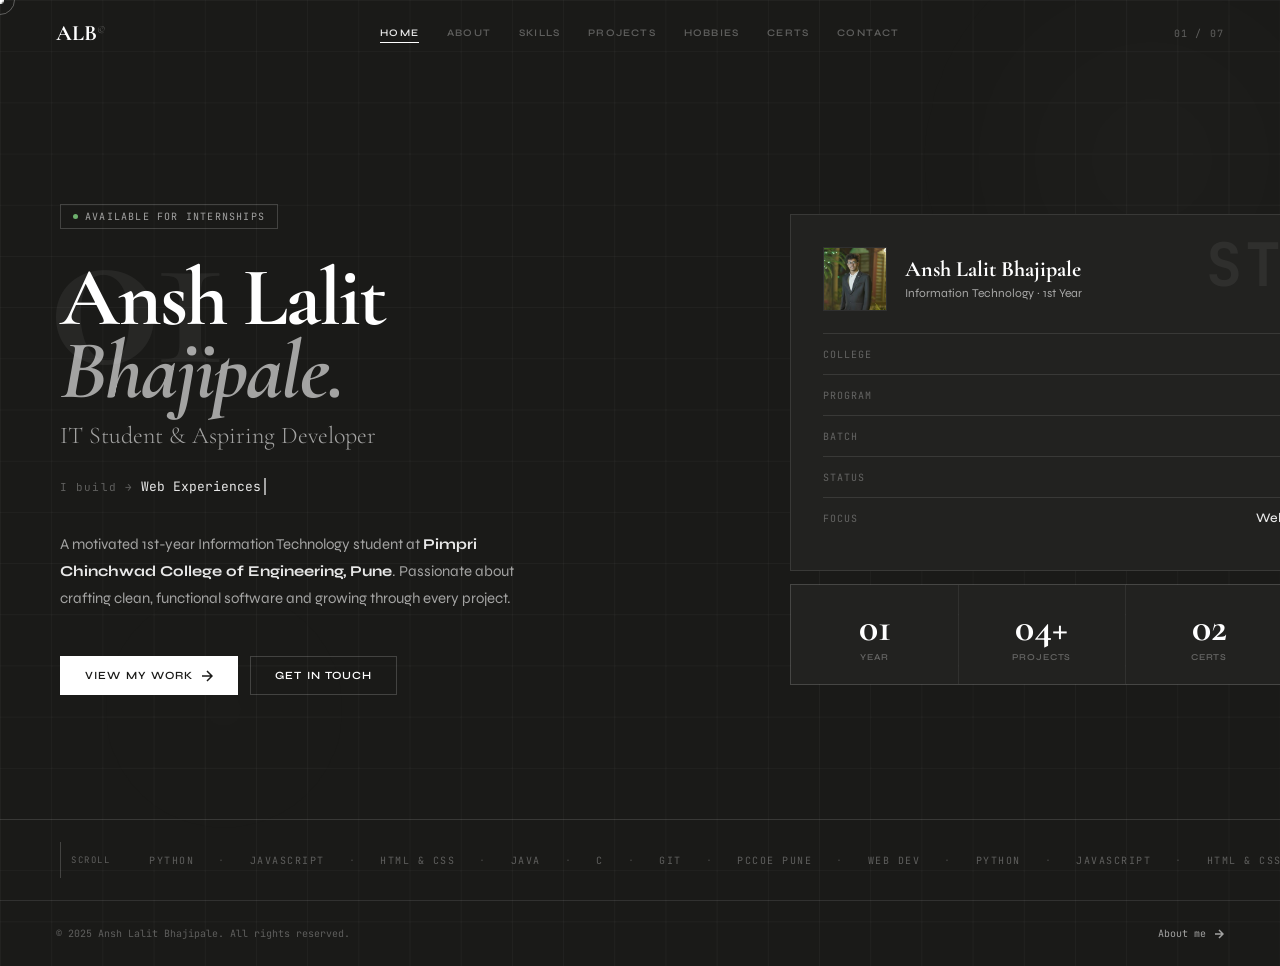
==== commit b7984513: "Update index.html" ====
--- a/index.html
+++ b/index.html
@@ -8,7 +8,7 @@
       href="https://fonts.googleapis.com/css2?family=Cormorant+Garamond:ital,wght@0,300;0,400;0,600;0,700;1,400;1,600;1,700&family=Syne:wght@400;500;600;700&family=JetBrains+Mono:wght@300;400&display=swap"
       rel="stylesheet"
     />
-    
+    <link rel="stylesheet" href="portfolio.css" class="">
   </head>
   <body>
     <div id="cd"></div>
--- a/portfolio.css
+++ b/portfolio.css
@@ -0,0 +1,1964 @@
+
+*,
+*::before,
+*::after {
+  box-sizing: border-box;
+  margin: 0;
+  padding: 0;
+}
+
+/* ━━━━━━━━━━━━━━━━━━━━━━━━━━━━━━━
+   COLOUR SYSTEM — dark grey base, white accents
+   ━━━━━━━━━━━━━━━━━━━━━━━━━━━━━━━ */
+:root {
+  --bg: #1a1a18; /* primary dark background */
+  --bg2: #222220; /* cards / panels */
+  --bg3: #2a2a28; /* deeper panels */
+  --bg4: #303030; /* hover surfaces */
+  --white: #ffffff; /* 5% accent */
+  --white90: rgba(255, 255, 255, 0.9);
+  --white60: rgba(255, 255, 255, 0.6);
+  --white30: rgba(255, 255, 255, 0.3);
+  --white12: rgba(255, 255, 255, 0.12);
+  --white06: rgba(255, 255, 255, 0.06);
+  --line: rgba(255, 255, 255, 0.1);
+  --line2: rgba(255, 255, 255, 0.18);
+
+  --f-d: "Cormorant Garamond", serif;
+  --f-b: "Syne", sans-serif;
+  --f-m: "JetBrains Mono", monospace;
+  --ease: cubic-bezier(0.16, 1, 0.3, 1);
+  --ease2: cubic-bezier(0.87, 0, 0.13, 1);
+}
+
+html {
+  scroll-behavior: smooth;
+  font-size: 16px;
+}
+body {
+  font-family: var(--f-b);
+  background: var(--bg);
+  color: var(--white90);
+  overflow-x: hidden;
+  cursor: none;
+  min-height: 100vh;
+}
+
+/* ━━━━━━━━━━━━━━━━━━━━━━━━━━━━━━━
+   CUSTOM CURSOR
+   ━━━━━━━━━━━━━━━━━━━━━━━━━━━━━━━ */
+#cd {
+  position: fixed;
+  width: 7px;
+  height: 7px;
+  background: var(--white);
+  border-radius: 50%;
+  pointer-events: none;
+  z-index: 9999;
+  transform: translate(-50%, -50%);
+  transition:
+    width 0.25s var(--ease),
+    height 0.25s var(--ease),
+    opacity 0.25s;
+  will-change: left, top;
+}
+#cr {
+  position: fixed;
+  width: 30px;
+  height: 30px;
+  border: 1px solid var(--white30);
+  border-radius: 50%;
+  pointer-events: none;
+  z-index: 9998;
+  transform: translate(-50%, -50%);
+  transition:
+    width 0.35s var(--ease),
+    height 0.35s var(--ease),
+    border-color 0.3s;
+  will-change: left, top;
+}
+body.hov #cd {
+  width: 4px;
+  height: 4px;
+  opacity: 0.6;
+}
+body.hov #cr {
+  width: 42px;
+  height: 42px;
+  border-color: var(--white12);
+}
+
+/* ━━━━━━━━━━━━━━━━━━━━━━━━━━━━━━━
+   PAGE TRANSITION CURTAIN
+   ━━━━━━━━━━━━━━━━━━━━━━━━━━━━━━━ */
+#curtain {
+  position: fixed;
+  inset: 0;
+  z-index: 8000;
+  background: var(--bg3);
+  transform: scaleY(0);
+  transform-origin: bottom;
+  pointer-events: none;
+}
+#curtain.dn {
+  animation: cDn 0.46s var(--ease2) forwards;
+}
+#curtain.up {
+  animation: cUp 0.46s var(--ease2) forwards;
+}
+@keyframes cDn {
+  from {
+    transform: scaleY(0);
+    transform-origin: bottom;
+  }
+  to {
+    transform: scaleY(1);
+    transform-origin: bottom;
+  }
+}
+@keyframes cUp {
+  from {
+    transform: scaleY(1);
+    transform-origin: top;
+  }
+  to {
+    transform: scaleY(0);
+    transform-origin: top;
+  }
+}
+
+/* ━━━━━━━━━━━━━━━━━━━━━━━━━━━━━━━
+   NAV
+   ━━━━━━━━━━━━━━━━━━━━━━━━━━━━━━━ */
+#nav {
+  position: fixed;
+  top: 0;
+  left: 0;
+  right: 0;
+  z-index: 600;
+  display: flex;
+  justify-content: space-between;
+  align-items: center;
+  padding: 20px clamp(20px, 5vw, 56px);
+  background: transparent;
+  border-bottom: 1px solid transparent;
+  transition:
+    background 0.4s,
+    border-color 0.4s,
+    padding 0.35s;
+}
+#nav.solid {
+  background: rgba(26, 26, 24, 0.95);
+  backdrop-filter: blur(16px);
+  -webkit-backdrop-filter: blur(16px);
+  border-color: var(--line);
+  padding: 13px clamp(20px, 5vw, 56px);
+}
+.nav-logo {
+  font-family: var(--f-d);
+  font-size: 22px;
+  font-weight: 700;
+  color: var(--white);
+  text-decoration: none;
+  letter-spacing: -0.2px;
+  cursor: none;
+  white-space: nowrap;
+}
+.nav-logo sup {
+  font-size: 12px;
+  color: var(--white30);
+  font-weight: 300;
+  margin-left: 1px;
+}
+.nav-links {
+  display: flex;
+  gap: 0;
+  flex-wrap: wrap;
+}
+.nl {
+  position: relative;
+  padding: 6px 14px;
+  font-family: var(--f-b);
+  font-size: 10px;
+  font-weight: 600;
+  letter-spacing: 0.12em;
+  text-transform: uppercase;
+  color: var(--white30);
+  background: none;
+  border: none;
+  cursor: none;
+  transition: color 0.25s;
+  white-space: nowrap;
+}
+.nl::after {
+  content: "";
+  position: absolute;
+  bottom: 2px;
+  left: 14px;
+  right: 14px;
+  height: 1px;
+  background: var(--white);
+  transform: scaleX(0);
+  transform-origin: right;
+  transition: transform 0.3s var(--ease);
+}
+.nl:hover,
+.nl.on {
+  color: var(--white90);
+}
+.nl:hover::after,
+.nl.on::after {
+  transform: scaleX(1);
+  transform-origin: left;
+}
+.nav-pg {
+  font-family: var(--f-m);
+  font-size: 10px;
+  color: var(--white30);
+  letter-spacing: 0.12em;
+  white-space: nowrap;
+}
+
+/* ━━━━━━━━━━━━━━━━━━━━━━━━━━━━━━━
+   PAGE SHELL
+   ━━━━━━━━━━━━━━━━━━━━━━━━━━━━━━━ */
+.pg {
+  display: none;
+  opacity: 1;
+  min-height: 100vh;
+}
+.pg.active {
+  display: block;
+}
+.pg.enter {
+  animation: pgIn 0.6s var(--ease) both;
+}
+@keyframes pgIn {
+  from {
+    opacity: 0;
+    transform: translateY(14px);
+  }
+  to {
+    opacity: 1;
+    transform: none;
+  }
+}
+
+/* ━━━━━━━━━━━━━━━━━━━━━━━━━━━━━━━
+   REVEAL UTIL
+   ━━━━━━━━━━━━━━━━━━━━━━━━━━━━━━━ */
+.rv {
+  opacity: 0;
+  transform: translateY(22px);
+  transition:
+    opacity 0.65s var(--ease),
+    transform 0.65s var(--ease);
+}
+.rvl {
+  opacity: 0;
+  transform: translateX(-22px);
+  transition:
+    opacity 0.65s var(--ease),
+    transform 0.65s var(--ease);
+}
+.rv.vis,
+.rvl.vis {
+  opacity: 1;
+  transform: none;
+}
+
+/* ━━━━━━━━━━━━━━━━━━━━━━━━━━━━━━━
+   SHARED
+   ━━━━━━━━━━━━━━━━━━━━━━━━━━━━━━━ */
+.pg-title {
+  font-family: var(--f-d);
+  font-size: clamp(44px, 6vw, 78px);
+  font-weight: 700;
+  line-height: 0.92;
+  letter-spacing: -1.5px;
+  color: var(--white);
+}
+.pg-title em {
+  font-style: italic;
+  color: var(--white60);
+}
+
+.sec-lbl {
+  display: flex;
+  align-items: center;
+  gap: 10px;
+  margin-bottom: 26px;
+}
+.sec-lbl-n {
+  font-family: var(--f-m);
+  font-size: 10px;
+  color: var(--white30);
+  letter-spacing: 0.15em;
+}
+.sec-lbl-t {
+  font-size: 10px;
+  font-weight: 600;
+  letter-spacing: 0.15em;
+  text-transform: uppercase;
+  color: var(--white90);
+}
+.sec-lbl-l {
+  flex: 1;
+  height: 1px;
+  background: var(--line);
+}
+
+.btn {
+  display: inline-flex;
+  align-items: center;
+  gap: 8px;
+  padding: 12px 24px;
+  font-family: var(--f-b);
+  font-size: 11px;
+  font-weight: 600;
+  letter-spacing: 0.1em;
+  text-transform: uppercase;
+  background: var(--white);
+  color: var(--bg);
+  border: 1px solid var(--white);
+  cursor: none;
+  text-decoration: none;
+  transition:
+    background 0.25s,
+    color 0.25s,
+    transform 0.2s;
+}
+.btn:hover {
+  background: var(--white90);
+  transform: translateY(-2px);
+}
+.btn svg {
+  transition: transform 0.3s;
+}
+.btn:hover svg {
+  transform: translate(3px, -3px);
+}
+.btn-o {
+  background: transparent;
+  color: var(--white);
+  border-color: var(--line2);
+}
+.btn-o:hover {
+  background: var(--white12);
+  color: var(--white);
+}
+
+.pg-foot {
+  border-top: 1px solid var(--line);
+  padding: clamp(16px, 3vw, 26px) clamp(20px, 5vw, 56px);
+  display: flex;
+  justify-content: space-between;
+  align-items: center;
+  flex-wrap: wrap;
+  gap: 10px;
+  background: var(--bg);
+}
+.fc {
+  font-family: var(--f-m);
+  font-size: 10px;
+  color: var(--white30);
+}
+.fn {
+  display: inline-flex;
+  align-items: center;
+  gap: 8px;
+  font-family: var(--f-m);
+  font-size: 10px;
+  color: var(--white60);
+  background: none;
+  border: none;
+  cursor: none;
+  transition: color 0.25s;
+}
+.fn:hover {
+  color: var(--white);
+}
+
+::-webkit-scrollbar {
+  width: 3px;
+}
+::-webkit-scrollbar-track {
+  background: var(--bg);
+}
+::-webkit-scrollbar-thumb {
+  background: var(--bg4);
+}
+
+/* ━━━━━━━━━━━━━━━━━━━━━━━━━━━━━━━━━━━━━━━━━━━━━━━━━━
+   ①  H O M E  —  COMPLETELY NEW COVER PAGE
+   ━━━━━━━━━━━━━━━━━━━━━━━━━━━━━━━━━━━━━━━━━━━━━━━━━━ */
+#home {
+  padding: 0;
+  position: relative;
+  overflow: hidden;
+}
+
+/* animated grid background */
+.cover-grid-bg {
+  position: fixed;
+  inset: 0;
+  pointer-events: none;
+  z-index: 0;
+  background-image:
+    linear-gradient(var(--line) 1px, transparent 1px),
+    linear-gradient(90deg, var(--line) 1px, transparent 1px);
+  background-size: clamp(32px, 4vw, 56px) clamp(32px, 4vw, 56px);
+  opacity: 0.35;
+  animation: gridShift 20s linear infinite;
+}
+@keyframes gridShift {
+  from {
+    background-position: 0 0;
+  }
+  to {
+    background-position: 56px 56px;
+  }
+}
+
+/* large ambient orbs */
+.orb {
+  position: fixed;
+  border-radius: 50%;
+  filter: blur(80px);
+  pointer-events: none;
+  z-index: 0;
+  opacity: 0.18;
+}
+.orb1 {
+  width: clamp(260px, 40vw, 520px);
+  height: clamp(260px, 40vw, 520px);
+  background: radial-gradient(
+    circle,
+    rgba(255, 255, 255, 0.15),
+    transparent 70%
+  );
+  top: -10%;
+  right: -10%;
+  animation: orbFloat 14s ease-in-out infinite;
+}
+.orb2 {
+  width: clamp(180px, 25vw, 360px);
+  height: clamp(180px, 25vw, 360px);
+  background: radial-gradient(
+    circle,
+    rgba(255, 255, 255, 0.1),
+    transparent 70%
+  );
+  bottom: 10%;
+  left: 5%;
+  animation: orbFloat 18s ease-in-out infinite reverse;
+}
+@keyframes orbFloat {
+  0%,
+  100% {
+    transform: translate(0, 0) scale(1);
+  }
+  33% {
+    transform: translate(20px, -30px) scale(1.05);
+  }
+  66% {
+    transform: translate(-15px, 20px) scale(0.95);
+  }
+}
+
+/* cover layout */
+.cover-wrap {
+  position: relative;
+  z-index: 2;
+  min-height: 100vh;
+  display: grid;
+  grid-template-rows: 1fr auto;
+  padding-top: 80px;
+}
+.cover-main {
+  display: grid;
+  grid-template-columns: 500px 670px;
+  align-items: center;
+  padding: clamp(40px, 6vw, 80px) clamp(20px, 5vw, 60px);
+  gap: 18vw;
+}
+.cover-left {
+  position: relative;
+}
+
+/* big decorative number */
+.cover-bignum {
+  position: absolute;
+  top: -30px;
+  left: -10px;
+  font-family: var(--f-d);
+  font-size: clamp(120px, 18vw, 240px);
+  font-weight: 700;
+  color: var(--white06);
+  line-height: 1;
+  letter-spacing: -8px;
+  pointer-events: none;
+  user-select: none;
+  animation: fI 1.2s var(--ease) both;
+}
+
+.cover-eyebrow {
+  display: flex;
+  align-items: center;
+  gap: 10px;
+  margin-bottom: clamp(20px, 3vw, 32px);
+  animation: sR 0.7s 0.1s var(--ease) both;
+  position: relative;
+  z-index: 1;
+}
+.eyebrow-pill {
+  display: flex;
+  align-items: center;
+  gap: 7px;
+  padding: 5px 12px;
+  border: 1px solid var(--line2);
+  font-family: var(--f-m);
+  font-size: 10px;
+  color: var(--white60);
+  letter-spacing: 0.12em;
+  text-transform: uppercase;
+}
+.eyebrow-dot {
+  width: 5px;
+  height: 5px;
+  background: #6db06d;
+  border-radius: 50%;
+  animation: blink 2.2s ease-in-out infinite;
+  flex-shrink: 0;
+}
+@keyframes blink {
+  0%,
+  100% {
+    opacity: 1;
+  }
+  50% {
+    opacity: 0.25;
+  }
+}
+
+.cover-name {
+  font-family: var(--f-d);
+  font-size: clamp(44px, 6.5vw, 88px);
+  font-weight: 700;
+  line-height: 0.88;
+  letter-spacing: -2px;
+  color: var(--white);
+  position: relative;
+  z-index: 1;
+  animation: sR 0.7s 0.22s var(--ease) both;
+}
+.cover-name em {
+  font-style: italic;
+  color: var(--white60);
+  display: block;
+}
+
+.cover-role {
+  font-family: var(--f-d);
+  font-size: clamp(16px, 2vw, 24px);
+  font-weight: 300;
+  color: var(--white60);
+  margin-top: 14px;
+  margin-bottom: clamp(16px, 3vw, 28px);
+  position: relative;
+  z-index: 1;
+  animation: sR 0.7s 0.34s var(--ease) both;
+}
+
+/* typewriter */
+.cover-typewriter {
+  display: flex;
+  align-items: center;
+  gap: 8px;
+  margin-bottom: clamp(20px, 3vw, 36px);
+  animation: sR 0.7s 0.44s var(--ease) both;
+  position: relative;
+  z-index: 1;
+}
+.tw-label {
+  font-family: var(--f-m);
+  font-size: 11px;
+  color: var(--white30);
+  letter-spacing: 0.1em;
+}
+.tw-text {
+  font-family: var(--f-m);
+  font-size: 13px;
+  color: var(--white90);
+  border-right: 2px solid var(--white60);
+  padding-right: 3px;
+  animation: cursor-blink 1s step-end infinite;
+  white-space: nowrap;
+  overflow: hidden;
+}
+@keyframes cursor-blink {
+  0%,
+  100% {
+    border-color: var(--white60);
+  }
+  50% {
+    border-color: transparent;
+  }
+}
+
+.cover-desc {
+  font-size: clamp(13px, 1.4vw, 15px);
+  line-height: 1.8;
+  color: var(--white60);
+  max-width: 460px;
+  margin-bottom: clamp(24px, 4vw, 44px);
+  position: relative;
+  z-index: 1;
+  animation: sR 0.7s 0.54s var(--ease) both;
+}
+
+.cover-btns {
+  display: flex;
+  gap: 12px;
+  flex-wrap: wrap;
+  animation: sR 0.7s 0.65s var(--ease) both;
+  position: relative;
+  z-index: 1;
+}
+
+/* right panel */
+.cover-right {
+  display: flex;
+  flex-direction: column;
+  gap: clamp(12px, 1vw, 20px);
+  animation: fI 0.9s 0.4s var(--ease) both;
+}
+
+/* identity card */
+.id-card {
+  background: var(--bg2);
+  border: 1px solid var(--line);
+  padding: clamp(20px, 3vw, 32px);
+  position: relative;
+  overflow: hidden;
+}
+.id-card::before {
+  content: "STUDENT";
+  position: absolute;
+  top: 10px;
+  right: -20px;
+  font-family: var(--f-m);
+  font-size: 60px;
+  font-weight: 700;
+  color: var(--white06);
+  letter-spacing: 0.05em;
+  pointer-events: none;
+}
+.id-top {
+  display: flex;
+  align-items: center;
+  gap: clamp(12px, 2vw, 18px);
+  margin-bottom: clamp(16px, 2vw, 22px);
+}
+.id-avatar {
+  width: clamp(48px, 6vw, 64px);
+  height: clamp(48px, 6vw, 64px);
+  border: 1px solid var(--line2);
+  border-color: #303030;
+  display: flex;
+  align-items: center;
+  justify-content: center;
+  font-family: var(--f-d);
+  font-size: clamp(18px, 3vw, 26px);
+  font-weight: 700;
+  color: var(--white);
+  background: var(--bg3);
+  flex-shrink: 0;
+  background-image: url('pfp.jpg');
+  background-repeat: no-repeat;
+  background-size: cover; /* Or 'contain' */
+  background-position: center; /* Centers the image */
+}
+.id-info h3 {
+  font-family: var(--f-d);
+  font-size: clamp(16px, 2vw, 22px);
+  font-weight: 700;
+  color: var(--white);
+  line-height: 1.2;
+}
+.id-info p {
+  font-size: clamp(10px, 1.2vw, 12px);
+  color: var(--white60);
+  margin-top: 3px;
+  line-height: 1.4;
+}
+.id-rows {
+  display: flex;
+  flex-direction: column;
+  gap: 0;
+  border-top: 1px solid var(--line);
+}
+.id-row {
+  display: flex;
+  justify-content: space-between;
+  align-items: center;
+  padding: clamp(8px, 1.2vw, 12px) 0;
+  border-bottom: 1px solid var(--line);
+}
+.id-row:last-child {
+  border-bottom: none;
+}
+.id-key {
+  font-family: var(--f-m);
+  font-size: 10px;
+  color: var(--white30);
+  letter-spacing: 0.1em;
+  text-transform: uppercase;
+}
+.id-val {
+  font-size: clamp(11px, 1.2vw, 13px);
+  color: var(--white90);
+  font-weight: 500;
+  text-align: right;
+}
+
+/* stats grid */
+.cover-stats {
+  display: grid;
+  grid-template-columns: repeat(4, 1fr);
+  gap: 1px;
+  background: var(--line);
+  border: 1px solid var(--line);
+}
+.cs-cell {
+  background: var(--bg2);
+  padding: clamp(14px, 2vw, 22px) clamp(10px, 1.5vw, 16px);
+  text-align: center;
+  transition: background 0.3s;
+}
+.cs-cell:hover {
+  background: var(--bg4);
+}
+.cs-n {
+  font-family: var(--f-d);
+  font-size: clamp(24px, 3.5vw, 40px);
+  font-weight: 700;
+  color: var(--white);
+  display: block;
+  line-height: 1;
+}
+.cs-l {
+  font-size: 9px;
+  font-weight: 600;
+  color: var(--white30);
+  letter-spacing: 0.1em;
+  text-transform: uppercase;
+  margin-top: 5px;
+  display: block;
+}
+
+/* scroll indicator */
+.cover-bottom {
+  position: relative;
+  z-index: 2;
+  display: flex;
+  justify-content: space-between;
+  align-items: center;
+  padding: clamp(14px, 2vw, 22px) clamp(20px, 5vw, 60px);
+  border-top: 1px solid var(--line);
+}
+.cover-scroll {
+  display: flex;
+  align-items: center;
+  gap: 10px;
+}
+.c-scr-line {
+  width: 1px;
+  height: 36px;
+  background: var(--line2);
+  animation: p2 2.2s ease-in-out infinite;
+}
+@keyframes p2 {
+  0%,
+  100% {
+    transform: scaleY(1);
+    opacity: 1;
+  }
+  50% {
+    transform: scaleY(0.5);
+    opacity: 0.3;
+  }
+}
+.c-scr-txt {
+  font-family: var(--f-m);
+  font-size: 9px;
+  color: var(--white30);
+  letter-spacing: 0.18em;
+  text-transform: uppercase;
+}
+.cover-marquee {
+  overflow: hidden;
+  flex: 1;
+  margin: 0 clamp(16px, 3vw, 40px);
+}
+.marquee-inner {
+  display: flex;
+  gap: 24px;
+  white-space: nowrap;
+  animation: mq 20s linear infinite;
+}
+.marquee-inner span {
+  font-family: var(--f-m);
+  font-size: 10px;
+  color: var(--white30);
+  letter-spacing: 0.15em;
+  text-transform: uppercase;
+}
+.mq-dot {
+  color: var(--line2) !important;
+}
+@keyframes mq {
+  from {
+    transform: translateX(0);
+  }
+  to {
+    transform: translateX(-50%);
+  }
+}
+.cover-num {
+  font-family: var(--f-m);
+  font-size: 10px;
+  color: var(--white30);
+  letter-spacing: 0.1em;
+}
+
+@keyframes sR {
+  from {
+    opacity: 0;
+    transform: translateX(-18px);
+  }
+  to {
+    opacity: 1;
+    transform: none;
+  }
+}
+@keyframes fI {
+  from {
+    opacity: 0;
+  }
+  to {
+    opacity: 1;
+  }
+}
+
+/* ━━━━━━━━━━━━━━━━━━━━━━━━━━━━━━━
+   ②  ABOUT
+   ━━━━━━━━━━━━━━━━━━━━━━━━━━━━━━━ */
+.abt-top {
+  padding: clamp(80px, 10vw, 130px) clamp(20px, 5vw, 56px)
+    clamp(40px, 5vw, 70px);
+  border-bottom: 1px solid var(--line);
+  display: grid;
+  grid-template-columns: 1fr 1fr;
+  gap: clamp(30px, 5vw, 70px);
+  align-items: end;
+  background: var(--bg);
+}
+.abt-intro {
+  font-size: clamp(13px, 1.5vw, 16px);
+  line-height: 1.9;
+  color: var(--white60);
+  padding-left: 18px;
+  border-left: 2px solid var(--white);
+}
+.abt-body {
+  display: grid;
+  grid-template-columns: 3fr 2fr;
+  border-bottom: 1px solid var(--line);
+}
+.abt-main {
+  padding: clamp(28px, 4vw, 52px);
+  border-right: 1px solid var(--line);
+  background: var(--bg);
+}
+.abt-side {
+  padding: clamp(28px, 4vw, 52px) clamp(20px, 3vw, 38px);
+  background: var(--bg2);
+}
+.abt-text p {
+  font-size: clamp(13px, 1.4vw, 15px);
+  line-height: 1.9;
+  color: var(--white60);
+  margin-bottom: 16px;
+}
+.abt-text strong {
+  color: var(--white);
+  font-weight: 600;
+}
+.edu-item {
+  padding: 14px 0;
+  border-bottom: 1px solid var(--line);
+  transition: padding-left 0.3s var(--ease);
+}
+.edu-item:first-child {
+  border-top: 1px solid var(--line);
+}
+.edu-item:hover {
+  padding-left: 8px;
+}
+.edu-yr {
+  font-family: var(--f-m);
+  font-size: 10px;
+  color: var(--white30);
+  margin-bottom: 4px;
+}
+.edu-deg {
+  font-size: 13px;
+  font-weight: 600;
+  color: var(--white);
+  margin-bottom: 3px;
+}
+.edu-sch {
+  font-size: 11px;
+  color: var(--white60);
+}
+.int-list {
+  display: flex;
+  flex-direction: column;
+  gap: 7px;
+  margin-top: 18px;
+}
+.int-tag {
+  display: flex;
+  align-items: center;
+  gap: 10px;
+  padding: 9px 13px;
+  background: var(--bg3);
+  font-size: 12px;
+  color: var(--white90);
+  transition:
+    background 0.3s,
+    padding-left 0.3s;
+  cursor: none;
+}
+.int-tag::before {
+  content: "";
+  width: 3px;
+  height: 3px;
+  background: var(--white60);
+  border-radius: 50%;
+  flex-shrink: 0;
+}
+.int-tag:hover {
+  background: var(--bg4);
+  padding-left: 20px;
+}
+.abt-strip {
+  display: grid;
+  grid-template-columns: repeat(4, 1fr);
+  border-top: 1px solid var(--line);
+  background: var(--bg2);
+}
+.strip-c {
+  padding: clamp(18px, 2.5vw, 28px) clamp(16px, 2.5vw, 30px);
+  border-right: 1px solid var(--line);
+  transition: background 0.3s;
+}
+.strip-c:last-child {
+  border-right: none;
+}
+.strip-c:hover {
+  background: var(--bg4);
+}
+.strip-big {
+  font-family: var(--f-d);
+  font-size: clamp(28px, 4vw, 36px);
+  font-weight: 700;
+  color: var(--white);
+  display: block;
+  margin-bottom: 4px;
+}
+.strip-sm {
+  font-size: 10px;
+  color: var(--white30);
+  letter-spacing: 0.1em;
+  text-transform: uppercase;
+}
+
+/* ━━━━━━━━━━━━━━━━━━━━━━━━━━━━━━━
+   ③  SKILLS — redesigned
+   ━━━━━━━━━━━━━━━━━━━━━━━━━━━━━━━ */
+.skl-top {
+  padding: clamp(80px, 10vw, 130px) clamp(20px, 5vw, 56px) clamp(36px, 4vw, 56px);
+  border-bottom: 1px solid var(--line);
+  display: flex;
+  justify-content: space-between;
+  align-items: flex-end;
+  flex-wrap: wrap;
+  gap: 16px;
+  background: var(--bg);
+}
+.skl-note {
+  font-size: 13px;
+  color: var(--white60);
+  max-width: 280px;
+  text-align: right;
+  line-height: 1.7;
+}
+
+/* Skill rows — editorial split layout */
+.skl-rows {
+  display: flex;
+  flex-direction: column;
+}
+.skl-row {
+  display: grid;
+  grid-template-columns: 300px 1fr;
+  border-bottom: 1px solid var(--line);
+  background: var(--bg);
+  transition: background 0.3s;
+  position: relative;
+  overflow: hidden;
+}
+.skl-row::before {
+  content: "";
+  position: absolute;
+  left: 0; top: 0; bottom: 0;
+  width: 0;
+  background: var(--white);
+  transition: width 0.35s var(--ease);
+}
+.skl-row:hover::before { width: 2px; }
+.skl-row:hover { background: var(--bg2); }
+
+.skl-row-left {
+  padding: clamp(24px, 3.5vw, 44px) clamp(20px, 4vw, 56px);
+  border-right: 1px solid var(--line);
+  display: flex;
+  gap: 18px;
+  align-items: flex-start;
+}
+.skl-row-num {
+  font-family: var(--f-m);
+  font-size: 10px;
+  color: var(--white30);
+  letter-spacing: 0.15em;
+  padding-top: 2px;
+  flex-shrink: 0;
+}
+.skl-row-info {
+  display: flex;
+  flex-direction: column;
+  gap: 8px;
+}
+.skl-row-cat {
+  font-size: 10px;
+  font-weight: 600;
+  letter-spacing: 0.15em;
+  text-transform: uppercase;
+  color: var(--white90);
+}
+.skl-row-names {
+  font-family: var(--f-d);
+  font-size: clamp(18px, 2.2vw, 24px);
+  font-weight: 600;
+  color: var(--white60);
+  line-height: 1.3;
+  letter-spacing: -0.3px;
+}
+
+.skl-row-right {
+  padding: clamp(24px, 3.5vw, 44px) clamp(20px, 4vw, 56px);
+}
+.skl-stack-bars {
+  display: flex;
+  flex-direction: column;
+  gap: 12px;
+  width: 100%;
+}
+.skl-stack-item {
+  display: grid;
+  grid-template-columns: 140px 1fr 36px;
+  align-items: center;
+  gap: 14px;
+}
+.skl-stack-label {
+  font-size: 11px;
+  font-weight: 500;
+  color: var(--white60);
+  white-space: nowrap;
+}
+.skl-stack-track {
+  height: 2px;
+  background: var(--bg4);
+  overflow: hidden;
+}
+.skl-stack-fill {
+  height: 100%;
+  background: var(--white);
+  transform: scaleX(0);
+  transform-origin: left;
+  transition: transform 1.1s var(--ease);
+}
+.skl-stack-pct {
+  font-family: var(--f-m);
+  font-size: 10px;
+  color: var(--white30);
+  text-align: right;
+}
+
+/* keep old .bar-fill working for animBars() selector */
+.bar-fill { height: 100%; background: var(--white); transform: scaleX(0); transform-origin: left; transition: transform 1.1s var(--ease); }
+
+.chips-row {
+  padding: clamp(24px, 3vw, 38px) clamp(20px, 5vw, 56px);
+  border-bottom: 1px solid var(--line);
+  background: var(--bg2);
+}
+.chips-lbl {
+  font-size: 10px;
+  font-weight: 600;
+  letter-spacing: 0.15em;
+  text-transform: uppercase;
+  color: var(--white30);
+  margin-bottom: 16px;
+}
+.chips {
+  display: flex;
+  flex-wrap: wrap;
+  gap: 8px;
+}
+.chip {
+  padding: 6px 13px;
+  border: 1px solid var(--line);
+  font-family: var(--f-m);
+  font-size: 11px;
+  color: var(--white60);
+  transition: background 0.25s, color 0.25s, border-color 0.25s, transform 0.2s;
+  cursor: none;
+}
+.chip:hover {
+  background: var(--white);
+  color: var(--bg);
+  border-color: var(--white);
+  transform: translateY(-2px);
+}
+
+/* ━━━━━━━━━━━━━━━━━━━━━━━━━━━━━━━
+   ⑤  CERTIFICATIONS — 2-card bold
+   ━━━━━━━━━━━━━━━━━━━━━━━━━━━━━━━ */
+.crt-top {
+  padding: clamp(80px, 10vw, 130px) clamp(20px, 5vw, 56px) clamp(36px, 4vw, 56px);
+  border-bottom: 1px solid var(--line);
+  display: grid;
+  grid-template-columns: 1fr 1fr;
+  gap: clamp(24px, 4vw, 60px);
+  align-items: end;
+  background: var(--bg);
+}
+.crt-sub {
+  font-size: clamp(13px, 1.5vw, 15px);
+  line-height: 1.9;
+  color: var(--white60);
+  max-width: 380px;
+  align-self: end;
+}
+.crt-duo {
+  display: grid;
+  grid-template-columns: 1fr 1fr;
+  min-height: 420px;
+}
+.crt-big {
+  position: relative;
+  overflow: hidden;
+  padding: clamp(32px, 4vw, 60px) clamp(24px, 4vw, 56px);
+  border-right: 1px solid var(--line);
+  border-bottom: 1px solid var(--line);
+  background: var(--bg);
+  display: flex;
+  flex-direction: column;
+  gap: 20px;
+  transition: background 0.35s;
+}
+.crt-big:last-child { border-right: none; }
+.crt-big:hover { background: var(--bg2); }
+.crt-big::before {
+  content: "";
+  position: absolute;
+  top: 0; left: 0; right: 0;
+  height: 0;
+  background: var(--white);
+  transition: height 0.35s var(--ease);
+}
+.crt-big:hover::before { height: 2px; }
+
+.crt-big-num {
+  font-family: var(--f-m);
+  font-size: 10px;
+  color: var(--white30);
+  letter-spacing: 0.15em;
+}
+.crt-big-icon {
+  font-size: clamp(32px, 4vw, 48px);
+  line-height: 1;
+}
+.crt-big-body {
+  flex: 1;
+  position: relative;
+  z-index: 1;
+}
+.crt-big-name {
+  font-family: var(--f-d);
+  font-size: clamp(28px, 4vw, 48px);
+  font-weight: 700;
+  color: var(--white);
+  letter-spacing: -1px;
+  line-height: 1.05;
+  margin-bottom: 10px;
+}
+.crt-big-issuer {
+  font-size: 11px;
+  font-weight: 600;
+  letter-spacing: 0.1em;
+  text-transform: uppercase;
+  color: var(--white30);
+  margin-bottom: 16px;
+}
+.crt-big-desc {
+  font-size: clamp(12px, 1.3vw, 13px);
+  color: var(--white60);
+  line-height: 1.75;
+  max-width: 400px;
+  margin-bottom: 20px;
+}
+.crt-big-tags {
+  display: flex;
+  gap: 6px;
+  flex-wrap: wrap;
+}
+.crt-big-deco {
+  position: absolute;
+  bottom: -12px;
+  right: -6px;
+  font-family: var(--f-d);
+  font-size: clamp(72px, 10vw, 130px);
+  font-weight: 700;
+  color: var(--white06);
+  letter-spacing: -4px;
+  pointer-events: none;
+  user-select: none;
+  line-height: 1;
+  transition: color 0.35s;
+}
+.crt-big:hover .crt-big-deco { color: rgba(255,255,255,0.09); }
+
+/* ━━━━━━━━━━━━━━━━━━━━━━━━━━━━━━━
+   ④  PROJECTS
+   ━━━━━━━━━━━━━━━━━━━━━━━━━━━━━━━ */
+.prj-top {
+  padding: clamp(80px, 10vw, 130px) clamp(20px, 5vw, 56px)
+    clamp(36px, 4vw, 56px);
+  border-bottom: 1px solid var(--line);
+  display: flex;
+  justify-content: space-between;
+  align-items: flex-end;
+  flex-wrap: wrap;
+  gap: 16px;
+  background: var(--bg);
+}
+.prj-note {
+  font-size: 13px;
+  color: var(--white60);
+  max-width: 270px;
+  text-align: right;
+  line-height: 1.7;
+}
+.prj-list {
+  display: flex;
+  flex-direction: column;
+}
+.prj-row {
+  display: grid;
+  grid-template-columns: clamp(44px, 5vw, 68px) 1fr auto;
+  align-items: center;
+  gap: clamp(16px, 3vw, 34px);
+  padding: clamp(20px, 3vw, 30px) clamp(20px, 5vw, 56px);
+  border-bottom: 1px solid var(--line);
+  position: relative;
+  overflow: hidden;
+  background: var(--bg);
+  transition: background 0.3s;
+  cursor: none;
+}
+.prj-row::before {
+  content: "";
+  position: absolute;
+  left: 0;
+  top: 0;
+  bottom: 0;
+  width: 0;
+  background: var(--white);
+  transition: width 0.35s var(--ease);
+}
+.prj-row:hover::before {
+  width: 2px;
+}
+.prj-row:hover {
+  background: var(--bg2);
+}
+.prj-num {
+  font-family: var(--f-m);
+  font-size: 11px;
+  color: var(--white30);
+  position: relative;
+  z-index: 1;
+}
+.prj-info {
+  position: relative;
+  z-index: 1;
+  min-width: 0;
+}
+.prj-name {
+  font-family: var(--f-d);
+  font-size: clamp(20px, 2.8vw, 26px);
+  font-weight: 600;
+  color: var(--white);
+  margin-bottom: 6px;
+  transition: letter-spacing 0.3s;
+}
+.prj-row:hover .prj-name {
+  letter-spacing: -0.3px;
+}
+.prj-desc {
+  font-size: clamp(11px, 1.3vw, 13px);
+  color: var(--white60);
+  line-height: 1.65;
+  max-width: 520px;
+}
+.prj-right {
+  position: relative;
+  z-index: 1;
+  display: flex;
+  flex-direction: column;
+  align-items: flex-end;
+  gap: 10px;
+  flex-shrink: 0;
+}
+.prj-tags {
+  display: flex;
+  gap: 6px;
+  flex-wrap: wrap;
+  justify-content: flex-end;
+}
+.pt {
+  font-family: var(--f-m);
+  font-size: 9px;
+  color: var(--white60);
+  border: 1px solid var(--line);
+  padding: 3px 9px;
+  letter-spacing: 0.04em;
+  white-space: nowrap;
+}
+.prj-arr {
+  width: 32px;
+  height: 32px;
+  border: 1px solid var(--line);
+  display: flex;
+  align-items: center;
+  justify-content: center;
+  transition:
+    background 0.3s,
+    border-color 0.3s,
+    transform 0.3s;
+  flex-shrink: 0;
+}
+.prj-row:hover .prj-arr {
+  background: var(--white);
+  border-color: var(--white);
+  transform: rotate(45deg);
+}
+.prj-row:hover .prj-arr svg {
+  stroke: var(--bg);
+}
+
+
+/* ━━━━━━━━━━━━━━━━━━━━━━━━━━━━━━━
+   ⑥  CONTACT
+   ━━━━━━━━━━━━━━━━━━━━━━━━━━━━━━━ */
+.cnt-top {
+  padding: clamp(80px, 10vw, 130px) clamp(20px, 5vw, 56px)
+    clamp(40px, 5vw, 70px);
+  border-bottom: 1px solid var(--line);
+  display: grid;
+  grid-template-columns: 1fr 1fr;
+  gap: clamp(30px, 5vw, 70px);
+  background: var(--bg);
+}
+.cnt-tagline {
+  font-size: clamp(13px, 1.5vw, 15px);
+  line-height: 1.9;
+  color: var(--white60);
+  margin-bottom: clamp(20px, 3vw, 32px);
+}
+.c-links {
+  display: flex;
+  flex-direction: column;
+}
+.c-lrow {
+  display: flex;
+  justify-content: space-between;
+  align-items: center;
+  padding: clamp(10px, 1.5vw, 14px) 0;
+  border-top: 1px solid var(--line);
+  transition: padding-left 0.3s var(--ease);
+  cursor: none;
+}
+.c-lrow:last-child {
+  border-bottom: 1px solid var(--line);
+}
+.c-lrow:hover {
+  padding-left: 10px;
+}
+.cl-plat {
+  font-size: 10px;
+  font-weight: 600;
+  letter-spacing: 0.1em;
+  text-transform: uppercase;
+  color: var(--white30);
+}
+.linksss {
+  color: inherit;
+  text-decoration: none;
+}
+.cl-hdl {
+  font-size: clamp(11px, 1.3vw, 13px);
+  color: var(--white90);
+  font-weight: 500;
+}
+.cl-arr {
+  color: var(--white60);
+  font-size: 13px;
+  transition: transform 0.3s;
+}
+.c-lrow:hover .cl-arr {
+  transform: translate(3px, -3px);
+}
+.cnt-form-area {
+  display: grid;
+  grid-template-columns: 3fr 2fr;
+  border-top: 1px solid var(--line);
+}
+.form-col {
+  padding: clamp(28px, 4vw, 52px);
+  border-right: 1px solid var(--line);
+  background: var(--bg);
+}
+.info-col {
+  padding: clamp(28px, 4vw, 52px) clamp(20px, 3vw, 42px);
+  background: var(--bg2);
+}
+.form-h {
+  font-family: var(--f-d);
+  font-size: clamp(22px, 3vw, 28px);
+  font-weight: 700;
+  color: var(--white);
+  margin-bottom: 6px;
+}
+.form-sh {
+  font-size: 13px;
+  color: var(--white60);
+  margin-bottom: clamp(20px, 3vw, 32px);
+  line-height: 1.6;
+}
+.ff {
+  margin-bottom: 22px;
+  position: relative;
+}
+.ff label {
+  display: block;
+  font-size: 10px;
+  font-weight: 600;
+  letter-spacing: 0.12em;
+  text-transform: uppercase;
+  color: var(--white30);
+  margin-bottom: 8px;
+}
+.ff input,
+.ff textarea {
+  width: 100%;
+  background: transparent;
+  border: none;
+  border-bottom: 1px solid var(--line);
+  padding: 10px 0;
+  font-family: var(--f-b);
+  font-size: 14px;
+  color: var(--white90);
+  outline: none;
+  transition: border-color 0.3s;
+}
+.ff input::placeholder,
+.ff textarea::placeholder {
+  color: var(--white30);
+}
+.ff input:focus,
+.ff textarea:focus {
+  border-color: var(--white60);
+}
+.ff textarea {
+  min-height: 86px;
+  resize: none;
+}
+.ff-line {
+  position: absolute;
+  bottom: 0;
+  left: 0;
+  right: 0;
+  height: 1px;
+  background: var(--white);
+  transform: scaleX(0);
+  transform-origin: left;
+  transition: transform 0.4s var(--ease);
+  pointer-events: none;
+  z-index: 2;
+}
+.ff input:focus ~ .ff-line,
+.ff textarea:focus ~ .ff-line {
+  transform: scaleX(1);
+}
+.sub-btn {
+  display: flex;
+  align-items: center;
+  gap: 10px;
+  width: 100%;
+  padding: 14px 20px;
+  background: var(--white);
+  color: var(--bg);
+  border: none;
+  cursor: none;
+  font-family: var(--f-b);
+  font-size: 11px;
+  font-weight: 600;
+  letter-spacing: 0.08em;
+  text-transform: uppercase;
+  transition:
+    opacity 0.25s,
+    transform 0.2s;
+  margin-top: 4px;
+}
+.sub-btn:hover {
+  opacity: 0.9;
+  transform: translateY(-2px);
+}
+.sub-btn svg {
+  margin-left: auto;
+  transition: transform 0.3s;
+  flex-shrink: 0;
+}
+.sub-btn:hover svg {
+  transform: translate(3px, -3px);
+}
+.ib {
+  margin-bottom: 24px;
+}
+.il {
+  font-size: 10px;
+  font-weight: 600;
+  letter-spacing: 0.12em;
+  text-transform: uppercase;
+  color: var(--white30);
+  margin-bottom: 9px;
+}
+.iv {
+  font-size: clamp(12px, 1.4vw, 14px);
+  color: var(--white90);
+  line-height: 1.7;
+}
+.iv a {
+  color: var(--white90);
+  text-decoration: none;
+  border-bottom: 1px solid var(--line);
+  transition: border-color 0.25s;
+}
+.iv a:hover {
+  border-color: var(--white60);
+}
+.avail {
+  display: inline-flex;
+  align-items: center;
+  gap: 8px;
+  padding: 8px 13px;
+  border: 1px solid var(--line);
+  font-size: 11px;
+  font-weight: 600;
+  color: var(--white90);
+  letter-spacing: 0.06em;
+  text-transform: uppercase;
+}
+.avail-dot {
+  width: 6px;
+  height: 6px;
+  background: #6db06d;
+  border-radius: 50%;
+  animation: blink 2.2s ease-in-out infinite;
+  flex-shrink: 0;
+}
+
+/* ━━━━━━━━━━━━━━━━━━━━━━━━━━━━━━━
+   ④  HOBBIES
+   ━━━━━━━━━━━━━━━━━━━━━━━━━━━━━━━ */
+.hob-top {
+  padding: clamp(80px, 10vw, 130px) clamp(20px, 5vw, 56px) clamp(36px, 4vw, 56px);
+  border-bottom: 1px solid var(--line);
+  display: grid;
+  grid-template-columns: 1fr 1fr;
+  gap: clamp(24px, 4vw, 60px);
+  align-items: end;
+  background: var(--bg);
+}
+.hob-sub {
+  font-size: clamp(13px, 1.5vw, 15px);
+  line-height: 1.9;
+  color: var(--white60);
+  max-width: 380px;
+  align-self: end;
+}
+.hob-grid {
+  display: grid;
+  grid-template-columns: repeat(2, 1fr);
+  border-top: none;
+}
+.hob-card {
+  border-right: 1px solid var(--line);
+  border-bottom: 1px solid var(--line);
+}
+.hob-card:nth-child(2n) {
+  border-right: none;
+}
+.hob-card-inner {
+  position: relative;
+  overflow: hidden;
+  padding: clamp(28px, 4vw, 52px);
+  min-height: 320px;
+  display: flex;
+  flex-direction: column;
+  gap: 20px;
+  background: var(--bg);
+  transition: background 0.35s;
+}
+.hob-card-inner:hover {
+  background: var(--bg2);
+}
+.hob-card-inner.hob-card--accent {
+  background: var(--bg2);
+}
+.hob-card-inner.hob-card--accent:hover {
+  background: var(--bg3);
+}
+.hob-card-deco {
+  position: absolute;
+  bottom: -8px;
+  right: -4px;
+  font-family: var(--f-d);
+  font-size: clamp(56px, 7vw, 90px);
+  font-weight: 700;
+  color: var(--white06);
+  letter-spacing: -2px;
+  pointer-events: none;
+  user-select: none;
+  line-height: 1;
+  transition: color 0.35s;
+}
+.hob-card-inner:hover .hob-card-deco {
+  color: rgba(255,255,255,0.09);
+}
+.hob-num {
+  font-family: var(--f-m);
+  font-size: 10px;
+  color: var(--white30);
+  letter-spacing: 0.15em;
+}
+.hob-icon-wrap {
+  width: 52px;
+  height: 52px;
+  border: 1px solid var(--line);
+  display: flex;
+  align-items: center;
+  justify-content: center;
+  color: var(--white60);
+  transition: border-color 0.3s, color 0.3s, transform 0.35s var(--ease);
+  flex-shrink: 0;
+}
+.hob-card-inner:hover .hob-icon-wrap {
+  border-color: var(--white30);
+  color: var(--white90);
+  transform: rotate(-4deg) scale(1.08);
+}
+.hob-svg {
+  width: 28px;
+  height: 28px;
+}
+.hob-content {
+  flex: 1;
+  position: relative;
+  z-index: 1;
+}
+.hob-name {
+  font-family: var(--f-d);
+  font-size: clamp(22px, 2.8vw, 32px);
+  font-weight: 700;
+  color: var(--white);
+  margin-bottom: 12px;
+  line-height: 1.1;
+  letter-spacing: -0.5px;
+  transition: letter-spacing 0.3s;
+}
+.hob-card-inner:hover .hob-name {
+  letter-spacing: -0.8px;
+}
+.hob-desc {
+  font-size: clamp(12px, 1.3vw, 13px);
+  color: var(--white60);
+  line-height: 1.75;
+  max-width: 400px;
+  margin-bottom: 18px;
+}
+.hob-tags {
+  display: flex;
+  gap: 6px;
+  flex-wrap: wrap;
+}
+.hob-tag {
+  font-family: var(--f-m);
+  font-size: 9px;
+  color: var(--white60);
+  border: 1px solid var(--line);
+  padding: 3px 9px;
+  letter-spacing: 0.06em;
+  text-transform: uppercase;
+  transition: background 0.25s, color 0.25s, border-color 0.25s;
+}
+.hob-card-inner:hover .hob-tag {
+  border-color: var(--line2);
+  color: var(--white90);
+}
+.hob-quote {
+  padding: clamp(28px, 4vw, 52px) clamp(20px, 5vw, 56px);
+  border-top: 1px solid var(--line);
+  display: flex;
+  align-items: center;
+  justify-content: center;
+  gap: 20px;
+  background: var(--bg2);
+}
+.hob-q-mark {
+  font-family: var(--f-d);
+  font-size: clamp(48px, 6vw, 72px);
+  color: var(--white12);
+  line-height: 1;
+  flex-shrink: 0;
+}
+.hob-q-text {
+  font-family: var(--f-d);
+  font-size: clamp(16px, 2.2vw, 22px);
+  font-style: italic;
+  color: var(--white60);
+  text-align: center;
+  max-width: 480px;
+  line-height: 1.5;
+}
+
+/* ━━━━━━━━━━━━━━━━━━━━━━━━━━━━━━━
+   RESPONSIVE
+   ━━━━━━━━━━━━━━━━━━━━━━━━━━━━━━━ */
+
+/* Tablet 1024px */
+@media (max-width: 1024px) {
+  .cover-main {
+    grid-template-columns: 1fr;
+    gap: 32px;
+  }
+  .cover-right {
+    flex-direction: row;
+    flex-wrap: wrap;
+  }
+  .id-card {
+    flex: 1 1 280px;
+  }
+  .cover-stats {
+    flex: 1 1 200px;
+  }
+  .cover-bignum {
+    display: none;
+  }
+  .abt-top,
+  .cnt-top,
+  .hob-top,
+  .crt-top {
+    grid-template-columns: 1fr;
+    gap: 28px;
+  }
+  .skl-note,
+  .prj-note {
+    text-align: left;
+    max-width: 100%;
+  }
+  .crt-grid {
+    grid-template-columns: repeat(2, 1fr);
+  }
+  .crt-card:nth-child(3n) {
+    border-right: 1px solid var(--line);
+  }
+  .crt-card:nth-child(2n) {
+    border-right: none;
+  }
+  .crt-card:nth-child(n + 4) {
+    border-bottom: 1px solid var(--line);
+  }
+  .crt-card:nth-child(n + 5) {
+    border-bottom: none;
+  }
+}
+
+/* Mobile 768px */
+@media (max-width: 768px) {
+  #nav {
+    padding: 16px 20px;
+  }
+  .nav-links {
+    display: none;
+  }
+  .cover-main {
+    padding: clamp(80px, 12vw, 100px) 20px 28px;
+  }
+  .cover-right {
+    flex-direction: column;
+  }
+  .cover-stats {
+    grid-template-columns: repeat(2, 1fr);
+  }
+  .cover-bottom {
+    padding: 14px 20px;
+    gap: 12px;
+  }
+  .cover-marquee {
+    display: none;
+  }
+  .abt-body {
+    grid-template-columns: 1fr;
+  }
+  .abt-main {
+    border-right: none;
+  }
+  .abt-strip {
+    grid-template-columns: repeat(2, 1fr);
+  }
+  .strip-c:nth-child(2n) {
+    border-right: none;
+  }
+  .strip-c:nth-child(n + 3) {
+    border-top: 1px solid var(--line);
+  }
+  .skl-cols {
+    grid-template-columns: 1fr;
+  }
+  .skl-col {
+    border-right: none;
+  }
+  .skl-row {
+    grid-template-columns: 1fr;
+  }
+  .skl-row-left {
+    border-right: none;
+    border-bottom: 1px solid var(--line);
+  }
+  .crt-duo {
+    grid-template-columns: 1fr;
+  }
+  .crt-big {
+    border-right: none;
+  }
+  .chips-row {
+    padding: 24px 20px;
+  }
+  .prj-row {
+    padding: 18px 20px;
+    grid-template-columns: 38px 1fr;
+  }
+  .prj-right {
+    display: none;
+  }
+  .crt-grid {
+    grid-template-columns: 1fr;
+  }
+  .crt-card:nth-child(n) {
+    border-right: none;
+    border-bottom: 1px solid var(--line);
+  }
+  .crt-card:last-child {
+    border-bottom: none;
+  }
+  .cnt-top {
+    grid-template-columns: 1fr;
+    gap: 24px;
+  }
+  .cnt-form-area {
+    grid-template-columns: 1fr;
+  }
+  .form-col {
+    border-right: none;
+  }
+  .hob-grid {
+    grid-template-columns: 1fr;
+  }
+  .hob-card {
+    border-right: none;
+  }
+  .hob-quote {
+    flex-direction: column;
+    gap: 8px;
+  }
+  .abt-top,
+  .cnt-top,
+  .skl-top,
+  .prj-top,
+  .crt-top,
+  .hob-top {
+    padding: clamp(80px, 12vw, 100px) 20px 28px;
+  }
+  .abt-main,
+  .abt-side,
+  .form-col,
+  .info-col {
+    padding: 24px 20px;
+  }
+  .pg-foot {
+    padding: 16px 20px;
+  }
+}
+
+/* Small 480px */
+@media (max-width: 480px) {
+  .cover-name {
+    font-size: clamp(38px, 9vw, 54px);
+  }
+  .pg-title {
+    font-size: clamp(36px, 9vw, 52px);
+  }
+  .id-top {
+    flex-direction: column;
+    align-items: flex-start;
+    gap: 10px;
+  }
+  .cover-btns {
+    flex-direction: column;
+  }
+  .cover-btns .btn {
+    justify-content: center;
+  }
+  .abt-strip {
+    grid-template-columns: 1fr 1fr;
+  }
+  .cover-stats {
+    grid-template-columns: repeat(2, 1fr);
+  }
+}
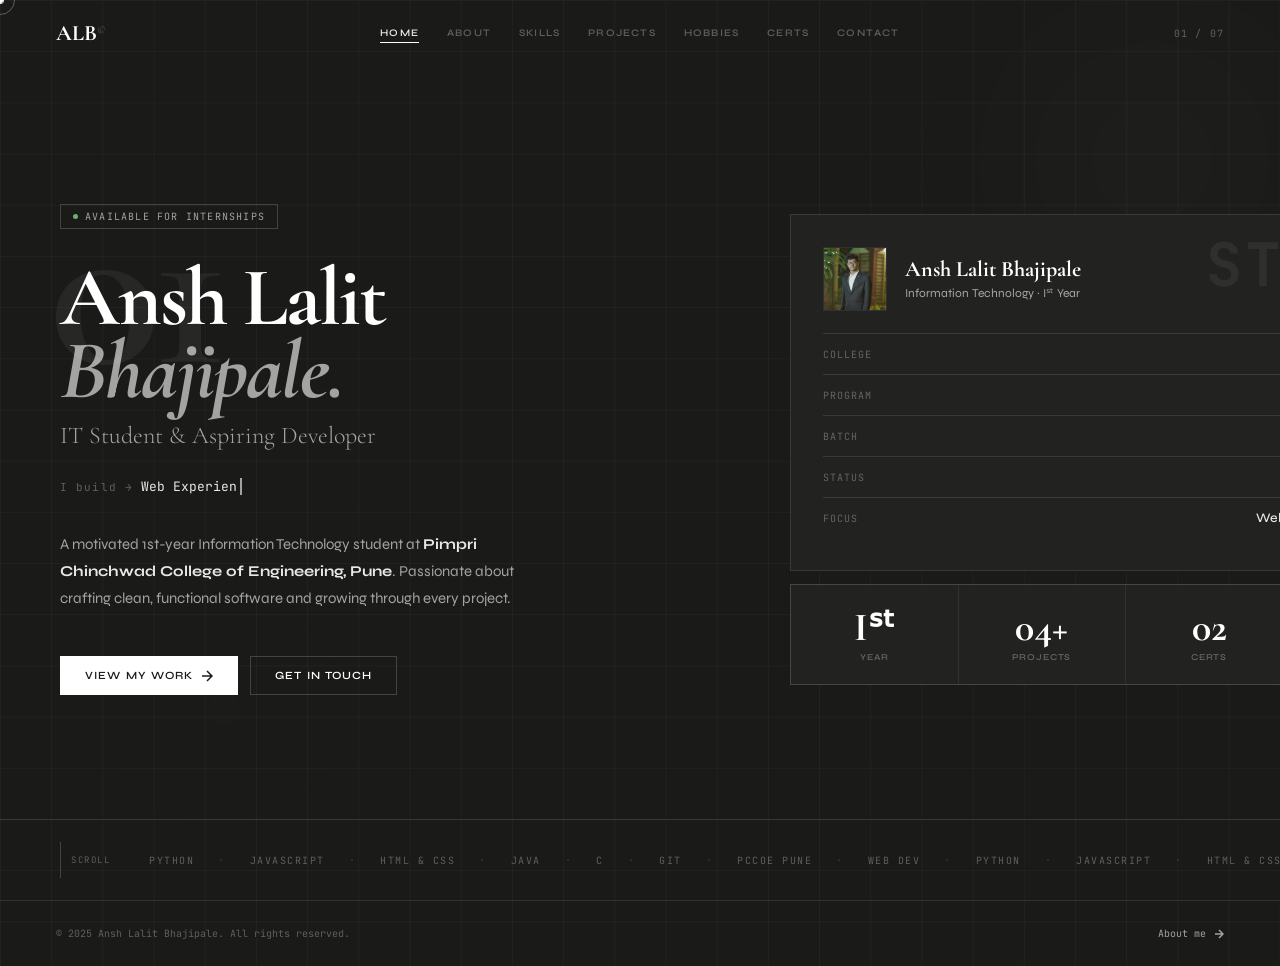
==== commit 69a47ee2: "Update index.html" ====
--- a/index.html
+++ b/index.html
@@ -114,7 +114,7 @@
                 <div class="id-avatar"></div>
                 <div class="id-info">
                   <h3>Ansh Lalit Bhajipale</h3>
-                  <p>Information Technology · 1st Year</p>
+                  <p>Information Technology · Iˢᵗ Year</p>
                 </div>
               </div>
               <div class="id-rows">
@@ -146,7 +146,7 @@
             <!-- Stats -->
             <div class="cover-stats">
               <div class="cs-cell">
-                <span class="cs-n">01</span><span class="cs-l">Year</span>
+                <span class="cs-n">Iˢᵗ</span><span class="cs-l">Year</span>
               </div>
               <div class="cs-cell">
                 <span class="cs-n">04+</span><span class="cs-l">Projects</span>
@@ -155,7 +155,7 @@
                 <span class="cs-n">02</span><span class="cs-l">Certs</span>
               </div>
               <div class="cs-cell">
-                <span class="cs-n">03</span><span class="cs-l">Languages</span>
+                <span class="cs-n">05</span><span class="cs-l">Languages</span>
               </div>
             </div>
           </div>
@@ -198,161 +198,6 @@
         >
         <button class="fn" onclick="go('about', event)">
           About me
-          <svg
-            width="10"
-            height="10"
-            viewBox="0 0 10 10"
-            fill="none"
-            stroke="currentColor"
-            stroke-width="1.5"
-          >
-            <path d="M1 5h8M5 1l4 4-4 4" />
-          </svg>
-        </button>
-      </footer>
-    </div>
-    <!-- ══════════════ ④ HOBBIES ══════════════ -->
-    <div class="pg" id="hobbies">
-      <div class="hob-top">
-        <div>
-          <h1 class="pg-title rvl">Beyond<br /><em>the Screen.</em></h1>
-        </div>
-        <p class="hob-sub rv">
-          Life outside academics — the passions that keep me balanced,
-          sharp, and hungry to grow.
-        </p>
-      </div>
-
-      <!-- HOBBY CARDS GRID -->
-      <div class="hob-grid">
-
-        <!-- 01 — Video Games -->
-        <div class="hob-card rv">
-          <div class="hob-card-inner">
-            <div class="hob-num">01</div>
-            <div class="hob-icon-wrap">
-              <svg class="hob-svg" viewBox="0 0 48 48" fill="none" stroke="currentColor" stroke-width="1.4">
-                <rect x="6" y="14" width="36" height="22" rx="6"/>
-                <line x1="13" y1="22" x2="13" y2="28"/>
-                <line x1="10" y1="25" x2="16" y2="25"/>
-                <circle cx="34" cy="22" r="1.5" fill="currentColor" stroke="none"/>
-                <circle cx="38" cy="26" r="1.5" fill="currentColor" stroke="none"/>
-                <circle cx="30" cy="26" r="1.5" fill="currentColor" stroke="none"/>
-                <circle cx="34" cy="30" r="1.5" fill="currentColor" stroke="none"/>
-                <line x1="18" y1="36" x2="16" y2="40"/>
-                <line x1="30" y1="36" x2="32" y2="40"/>
-                <line x1="14" y1="40" x2="34" y2="40"/>
-              </svg>
-            </div>
-            <div class="hob-content">
-              <h3 class="hob-name">Video Games</h3>
-              <p class="hob-desc">Immersive worlds, competitive strategy, and quick reflexes. Gaming sharpens my problem-solving instinct and teaches me about UX from a player's perspective.</p>
-              <div class="hob-tags">
-                <span class="hob-tag">Strategy</span>
-                <span class="hob-tag">Problem Solving</span>
-                <span class="hob-tag">Reflex</span>
-              </div>
-            </div>
-            <div class="hob-card-deco">PLAY</div>
-          </div>
-        </div>
-
-        <!-- 02 — Coding -->
-        <div class="hob-card rv">
-          <div class="hob-card-inner hob-card--accent">
-            <div class="hob-num">02</div>
-            <div class="hob-icon-wrap">
-              <svg class="hob-svg" viewBox="0 0 48 48" fill="none" stroke="currentColor" stroke-width="1.4">
-                <polyline points="16 14 6 24 16 34"/>
-                <polyline points="32 14 42 24 32 34"/>
-                <line x1="27" y1="10" x2="21" y2="38"/>
-              </svg>
-            </div>
-            <div class="hob-content">
-              <h3 class="hob-name">Coding</h3>
-              <p class="hob-desc">More than academics — I build personal tools, experiment with new languages, and contribute to projects for the joy of creation. Code is my creative outlet.</p>
-              <div class="hob-tags">
-                <span class="hob-tag">Personal Projects</span>
-                <span class="hob-tag">Experiments</span>
-                <span class="hob-tag">Open Source</span>
-              </div>
-            </div>
-            <div class="hob-card-deco">CODE</div>
-          </div>
-        </div>
-
-        <!-- 03 — Football -->
-        <div class="hob-card rv">
-          <div class="hob-card-inner">
-            <div class="hob-num">03</div>
-            <div class="hob-icon-wrap">
-              <svg class="hob-svg" viewBox="0 0 48 48" fill="none" stroke="currentColor" stroke-width="1.4">
-                <circle cx="24" cy="24" r="17"/>
-                <path d="M24 7 L30 14 L24 20 L18 14 Z"/>
-                <path d="M7 24 L14 18 L20 24 L14 30 Z"/>
-                <path d="M41 24 L34 30 L28 24 L34 18 Z"/>
-                <path d="M24 41 L18 34 L24 28 L30 34 Z"/>
-                <polygon points="24,20 28,24 24,28 20,24" fill="currentColor" stroke="none" opacity="0.25"/>
-              </svg>
-            </div>
-            <div class="hob-content">
-              <h3 class="hob-name">Football</h3>
-              <p class="hob-desc">Team tactics, stamina, and split-second decisions. Football taught me that communication and teamwork multiply individual effort — lessons I carry into every group project.</p>
-              <div class="hob-tags">
-                <span class="hob-tag">Teamwork</span>
-                <span class="hob-tag">Stamina</span>
-                <span class="hob-tag">Tactics</span>
-              </div>
-            </div>
-            <div class="hob-card-deco">GOAL</div>
-          </div>
-        </div>
-
-        <!-- 04 — Badminton -->
-        <div class="hob-card rv">
-          <div class="hob-card-inner">
-            <div class="hob-num">04</div>
-            <div class="hob-icon-wrap">
-              <svg class="hob-svg" viewBox="0 0 48 48" fill="none" stroke="currentColor" stroke-width="1.4">
-                <!-- racket handle -->
-                <line x1="10" y1="38" x2="22" y2="26"/>
-                <!-- racket oval -->
-                <ellipse cx="28" cy="20" rx="10" ry="13" transform="rotate(-45 28 20)"/>
-                <!-- strings -->
-                <line x1="22" y1="12" x2="34" y2="24" opacity="0.5"/>
-                <line x1="19" y1="16" x2="31" y2="28" opacity="0.5"/>
-                <line x1="24" y1="10" x2="30" y2="16" opacity="0.5"/>
-                <!-- shuttle -->
-                <circle cx="38" cy="10" r="3"/>
-                <path d="M38 13 L34 20" stroke-dasharray="2 1.5"/>
-              </svg>
-            </div>
-            <div class="hob-content">
-              <h3 class="hob-name">Badminton</h3>
-              <p class="hob-desc">Precision, agility, and reading the opponent. Badminton keeps me mentally alert and physically active — the perfect antidote to long coding sessions.</p>
-              <div class="hob-tags">
-                <span class="hob-tag">Precision</span>
-                <span class="hob-tag">Agility</span>
-                <span class="hob-tag">Focus</span>
-              </div>
-            </div>
-            <div class="hob-card-deco">SMASH</div>
-          </div>
-        </div>
-
-      </div><!-- /hob-grid -->
-
-      <!-- BOTTOM QUOTE STRIP -->
-      <div class="hob-quote rv">
-        <span class="hob-q-mark">"</span>
-        <p class="hob-q-text">Balance is not something you find — it's something you create.</p>
-        <span class="hob-q-mark">"</span>
-      </div>
-
-      <footer class="pg-foot">
-        <span class="fc">© 2025 Ansh Lalit Bhajipale.</span>
-        <button class="fn" onclick="go('projects', event)">
-          Next: Projects
           <svg
             width="10"
             height="10"
@@ -439,16 +284,11 @@
             <div class="int-tag">System Design</div>
             <div class="int-tag">Data Structures</div>
           </div>
-          <div class="sec-lbl rv" style="margin-top: 26px">
-            <span class="sec-lbl-n">04</span>
-            <span class="sec-lbl-t">Hobbies</span>
-            <div class="sec-lbl-l"></div>
-          </div>
         </div>
       </div>
       <div class="abt-strip">
         <div class="strip-c rv">
-          <span class="strip-big">01</span
+          <span class="strip-big">Iˢᵗ</span
           ><span class="strip-sm">Year of Study</span>
         </div>
         <div class="strip-c rv">
@@ -535,23 +375,23 @@
             <div class="skl-stack-bars">
               <div class="skl-stack-item">
                 <span class="skl-stack-label">HTML</span>
-                <div class="skl-stack-track"><div class="bar-fill skl-stack-fill" data-w=".85"></div></div>
-                <span class="skl-stack-pct">85%</span>
+                <div class="skl-stack-track"><div class="bar-fill skl-stack-fill" data-w=".65"></div></div>
+                <span class="skl-stack-pct">65%</span>
               </div>
               <div class="skl-stack-item">
                 <span class="skl-stack-label">CSS</span>
-                <div class="skl-stack-track"><div class="bar-fill skl-stack-fill" data-w=".80"></div></div>
-                <span class="skl-stack-pct">80%</span>
+                <div class="skl-stack-track"><div class="bar-fill skl-stack-fill" data-w=".70"></div></div>
+                <span class="skl-stack-pct">70%</span>
               </div>
               <div class="skl-stack-item">
                 <span class="skl-stack-label">Responsive Design</span>
-                <div class="skl-stack-track"><div class="bar-fill skl-stack-fill" data-w=".75"></div></div>
-                <span class="skl-stack-pct">75%</span>
+                <div class="skl-stack-track"><div class="bar-fill skl-stack-fill" data-w=".65"></div></div>
+                <span class="skl-stack-pct">65%</span>
               </div>
               <div class="skl-stack-item">
                 <span class="skl-stack-label">DOM / JS</span>
-                <div class="skl-stack-track"><div class="bar-fill skl-stack-fill" data-w=".65"></div></div>
-                <span class="skl-stack-pct">65%</span>
+                <div class="skl-stack-track"><div class="bar-fill skl-stack-fill" data-w=".70"></div></div>
+                <span class="skl-stack-pct">70%</span>
               </div>
             </div>
           </div>
@@ -569,13 +409,13 @@
             <div class="skl-stack-bars">
               <div class="skl-stack-item">
                 <span class="skl-stack-label">VS Code</span>
-                <div class="skl-stack-track"><div class="bar-fill skl-stack-fill" data-w=".90"></div></div>
-                <span class="skl-stack-pct">90%</span>
+                <div class="skl-stack-track"><div class="bar-fill skl-stack-fill" data-w=".100"></div></div>
+                <span class="skl-stack-pct"></span>
               </div>
               <div class="skl-stack-item">
                 <span class="skl-stack-label">Git &amp; GitHub</span>
-                <div class="skl-stack-track"><div class="bar-fill skl-stack-fill" data-w=".70"></div></div>
-                <span class="skl-stack-pct">70%</span>
+                <div class="skl-stack-track"><div class="bar-fill skl-stack-fill" data-w=".100"></div></div>
+                <span class="skl-stack-pct"></span>
               </div>
               <div class="skl-stack-item">
                 <span class="skl-stack-label">Data Structures</span>
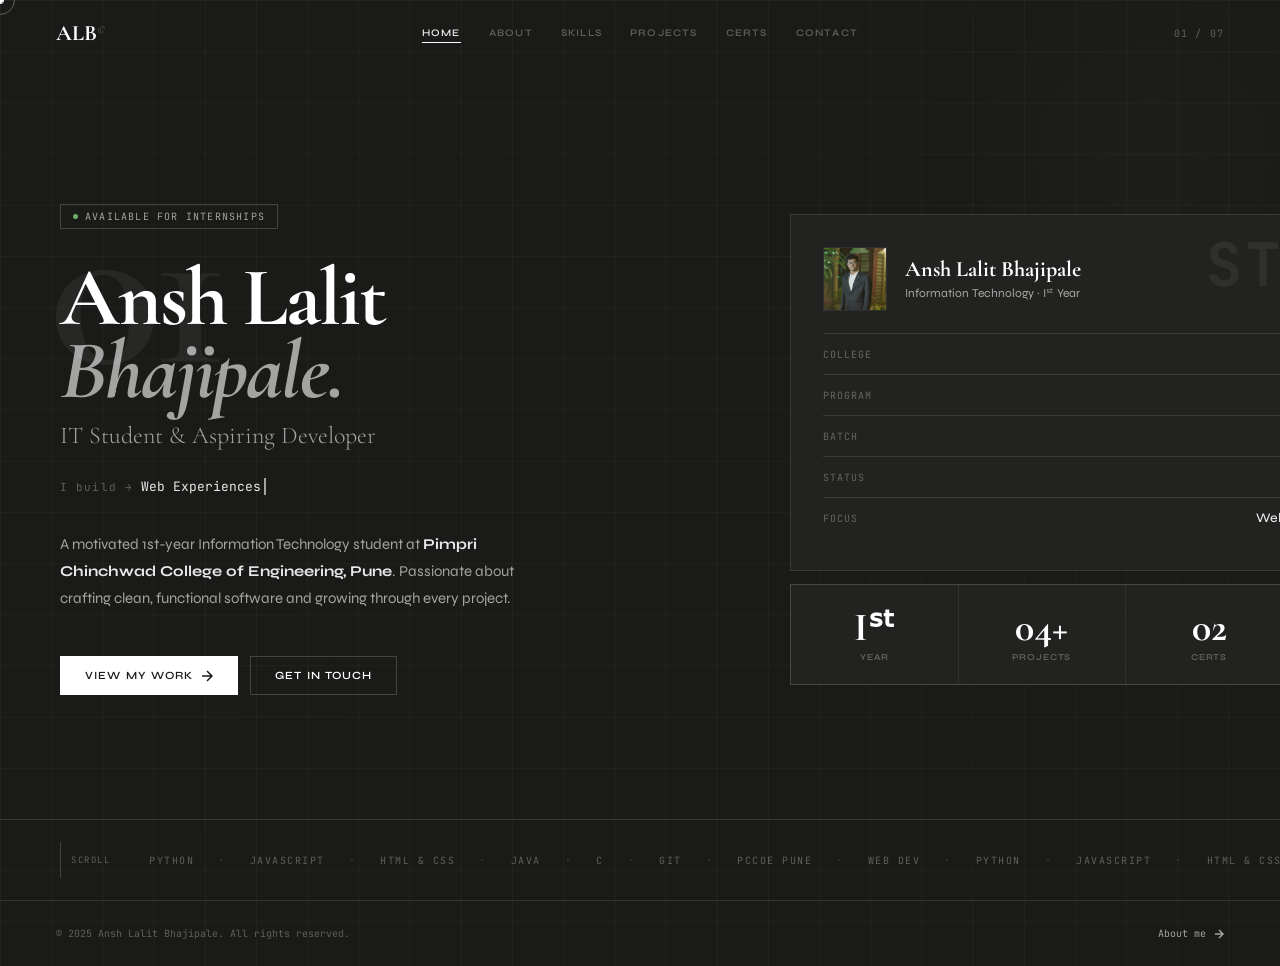
==== commit fd81c762: "Remove Hobbies button from index.html" ====
--- a/index.html
+++ b/index.html
@@ -32,9 +32,6 @@
         </button>
         <button class="nl" data-p="projects" onclick="go('projects', event)">
           Projects
-        </button>
-        <button class="nl" data-p="hobbies" onclick="go('hobbies', event)">
-          Hobbies
         </button>
         <button
           class="nl"
